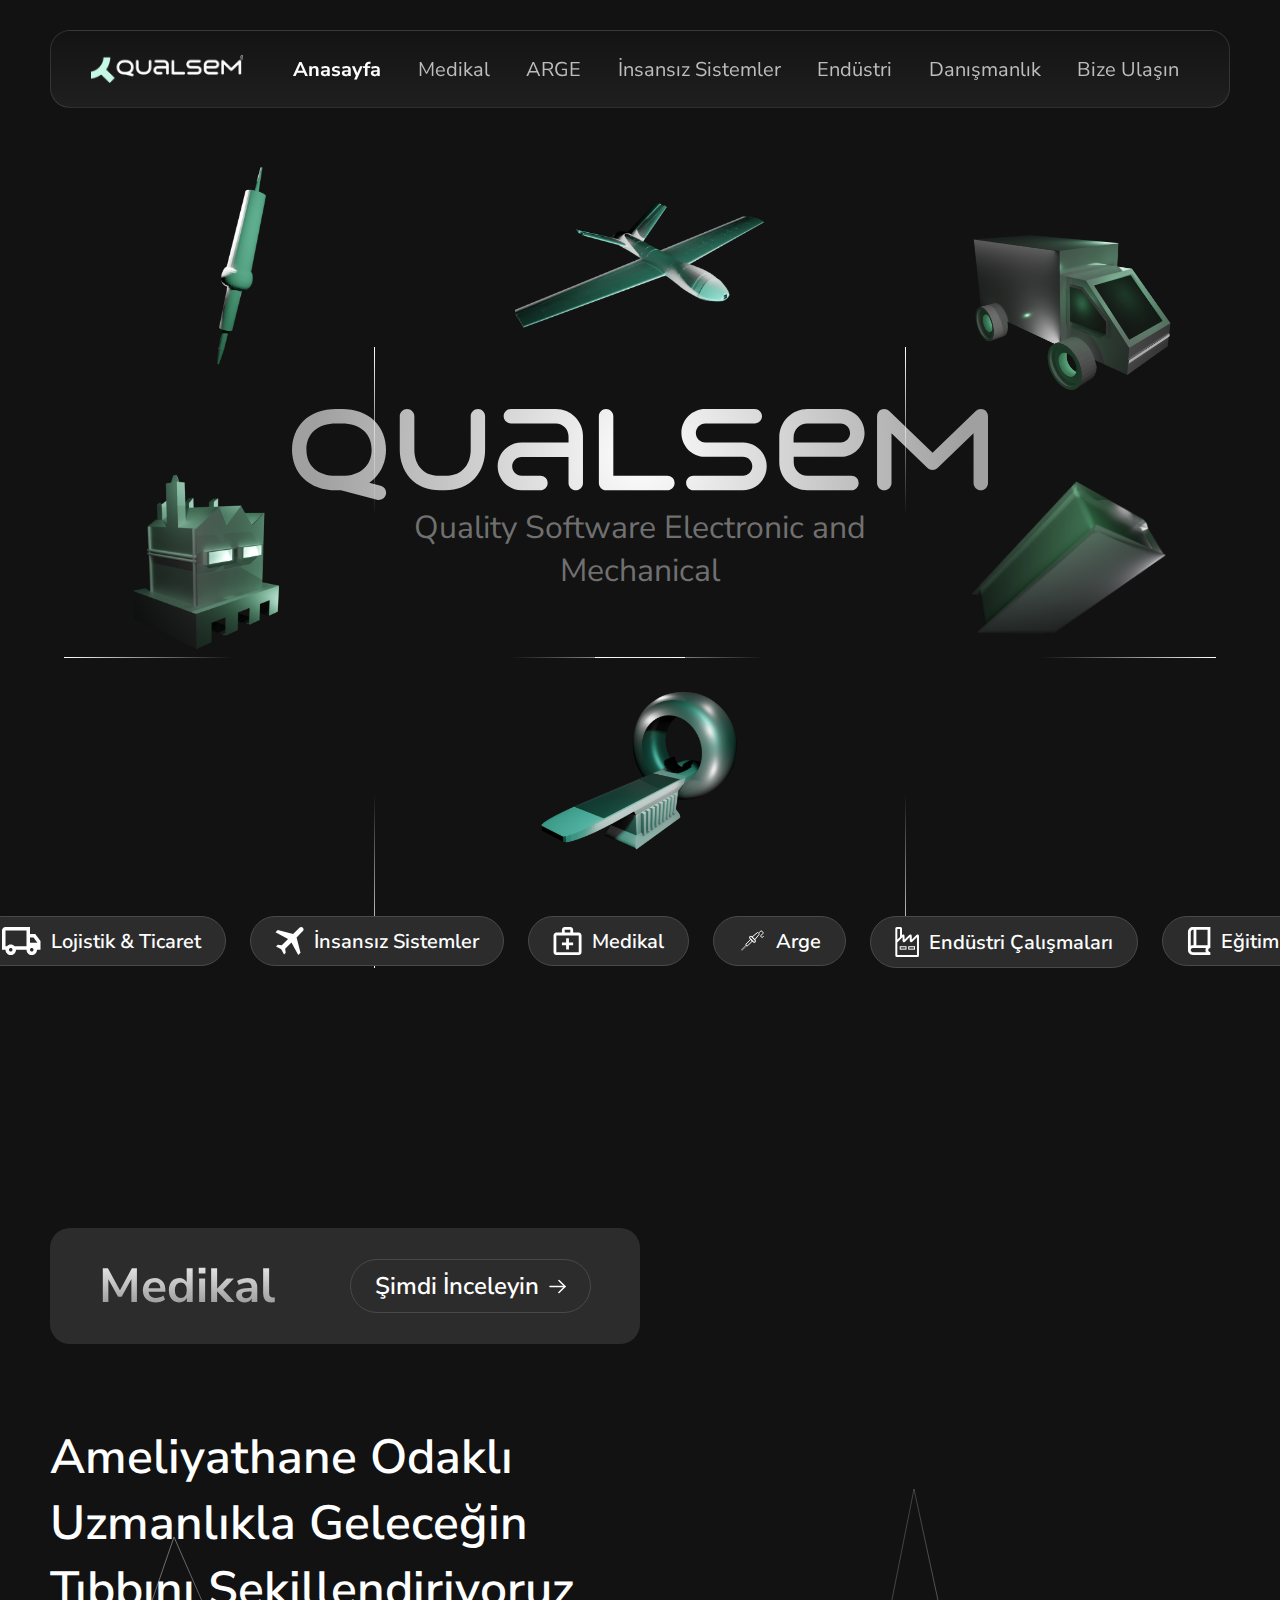
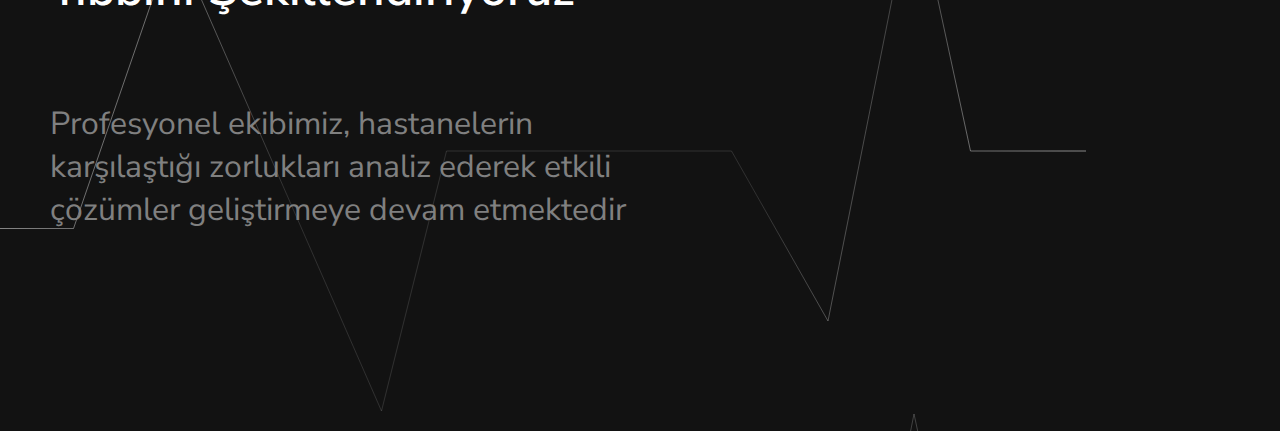
==== index.html @ 838540db "#" ====
<!DOCTYPE html>
<html lang="en">

<head>
    <meta charset="UTF-8">
    <meta http-equiv="X-UA-Compatible" content="IE=edge">
    <meta name="viewport" content="width=device-width, initial-scale=1.0">
    <title>Qualsem</title>
    <link rel="stylesheet" href="./assets/scss/main.css">
</head>

<body>
    <svg xmlns="http://www.w3.org/2000/svg" style="display: none;">
        <svg id="arrow_right" viewBox="0 0 17 15" fill="none">
            <path d="M16 7.5L1 7.5" stroke="white" stroke-width="1.5" stroke-linecap="round" stroke-linejoin="round" />
            <path d="M9.9502 1.47566L16.0002 7.49966L9.9502 13.5247" stroke="white" stroke-width="1.5"
                stroke-linecap="round" stroke-linejoin="round" />
        </svg>

        <!-- 
            usage
            <svg width="12" height="19">
                <use xlink:href="#star"></use>
            </svg>
         -->
    </svg>
    <header class="site_header">
        <div class="container">
            <div class="wrapper">
                <a href="" class="site_logo">
                    <img src="./assets/images/logo.png" alt="">
                </a>
                <ul class="navbar">
                    <li class="nav_item active">
                        <a href="" class="nav_link">Anasayfa</a>
                    </li>
                    <li class="nav_item">
                        <a href="" class="nav_link">Medikal</a>
                    </li>
                    <li class="nav_item">
                        <a href="" class="nav_link">ARGE</a>
                    </li>
                    <li class="nav_item">
                        <a href="" class="nav_link">İnsansız Sistemler</a>
                    </li>
                    <li class="nav_item">
                        <a href="" class="nav_link">Endüstri</a>
                    </li>
                    <li class="nav_item">
                        <a href="" class="nav_link">Danışmanlık</a>
                    </li>
                    <li class="nav_item">
                        <a href="" class="nav_link">Bize Ulaşın</a>
                    </li>
                </ul>
                <div class="toggle">
                    <span class="bars">
                        <span class="bar"></span><span class="bar"></span><span class="bar"></span>
                    </span>
                </div>
            </div>
        </div>
    </header>
    <div class="mobile_menu">
        <div class="inner">
            <ul class="navbar">
                <li class="nav_item active">
                    <a href="" class="nav_link">Anasayfa</a>
                </li>
                <li class="nav_item">
                    <a href="" class="nav_link">Medikal</a>
                </li>
                <li class="nav_item">
                    <a href="" class="nav_link">ARGE</a>
                </li>
                <li class="nav_item">
                    <a href="" class="nav_link">İnsansız Sistemler</a>
                </li>
                <li class="nav_item">
                    <a href="" class="nav_link">Endüstri</a>
                </li>
                <li class="nav_item">
                    <a href="" class="nav_link">Danışmanlık</a>
                </li>
                <li class="nav_item">
                    <a href="" class="nav_link">Bize Ulaşın</a>
                </li>
            </ul>
        </div>
    </div>
    <main>
        <section class="hero">
            <div class="container">
                <div class="wrapper">
                    <div class="content">
                        <div class="logo">
                            <img src="./assets/images/logo-text.svg" alt="">
                        </div>
                        <h3>Quality Software Electronic and Mechanical</h3>
                        <div class="icons">
                            <div class="icon icon1">
                                <img src="./assets/images/hero-icon1.png" alt="">
                            </div>
                            <div class="icon icon2">
                                <img src="./assets/images/hero-icon2.png" alt="">
                            </div>
                            <div class="icon icon3">
                                <img src="./assets/images/hero-icon3.png" alt="">
                            </div>
                            <div class="icon icon4">
                                <img src="./assets/images/hero-icon4.png" alt="">
                            </div>
                            <div class="icon icon5">
                                <img src="./assets/images/hero-icon5.png" alt="">
                            </div>
                            <div class="icon icon6">
                                <img src="./assets/images/hero-icon6.png" alt="">
                            </div>
                        </div>
                    </div>
                </div>
                <ul class="category_items">
                    <li>
                        <a href="" class="btn secondary_btn">
                            <svg width="39" height="28" viewBox="0 0 39 28" fill="none"
                                xmlns="http://www.w3.org/2000/svg">
                                <path
                                    d="M8.75 28C7.29167 28 6.05208 27.4896 5.03125 26.4688C4.01042 25.4479 3.5 24.2083 3.5 22.75H0V3.5C0 2.5375 0.342708 1.71354 1.02813 1.02813C1.71354 0.342708 2.5375 0 3.5 0H28V7H33.25L38.5 14V22.75H35C35 24.2083 34.4896 25.4479 33.4688 26.4688C32.4479 27.4896 31.2083 28 29.75 28C28.2917 28 27.0521 27.4896 26.0312 26.4688C25.0104 25.4479 24.5 24.2083 24.5 22.75H14C14 24.2083 13.4896 25.4479 12.4688 26.4688C11.4479 27.4896 10.2083 28 8.75 28ZM8.75 24.5C9.24583 24.5 9.66146 24.3323 9.99687 23.9969C10.3323 23.6615 10.5 23.2458 10.5 22.75C10.5 22.2542 10.3323 21.8385 9.99687 21.5031C9.66146 21.1677 9.24583 21 8.75 21C8.25417 21 7.83854 21.1677 7.50312 21.5031C7.16771 21.8385 7 22.2542 7 22.75C7 23.2458 7.16771 23.6615 7.50312 23.9969C7.83854 24.3323 8.25417 24.5 8.75 24.5ZM3.5 19.25H4.9C5.39583 18.725 5.96458 18.3021 6.60625 17.9813C7.24792 17.6604 7.9625 17.5 8.75 17.5C9.5375 17.5 10.2521 17.6604 10.8938 17.9813C11.5354 18.3021 12.1042 18.725 12.6 19.25H24.5V3.5H3.5V19.25ZM29.75 24.5C30.2458 24.5 30.6615 24.3323 30.9969 23.9969C31.3323 23.6615 31.5 23.2458 31.5 22.75C31.5 22.2542 31.3323 21.8385 30.9969 21.5031C30.6615 21.1677 30.2458 21 29.75 21C29.2542 21 28.8385 21.1677 28.5031 21.5031C28.1677 21.8385 28 22.2542 28 22.75C28 23.2458 28.1677 23.6615 28.5031 23.9969C28.8385 24.3323 29.2542 24.5 29.75 24.5ZM28 15.75H35.4375L31.5 10.5H28V15.75Z"
                                    fill="white" />
                            </svg>
                            Lojistik & Ticaret
                        </a>
                    </li>
                    <li>
                        <a href="" class="btn secondary_btn">
                            <svg width="29" height="28" viewBox="0 0 29 28" fill="none"
                                xmlns="http://www.w3.org/2000/svg">
                                <path
                                    d="M6.21264 22.2874L1.06322 19.4713L2.75287 17.7816L6.77586 18.3448L13.0517 12.069L0.5 5.22989L2.75287 2.97701L18.1207 6.91954L24.4368 0.683908C24.8927 0.227969 25.4626 0 26.1466 0C26.8305 0 27.4004 0.227969 27.8563 0.683908C28.3123 1.13985 28.5402 1.70977 28.5402 2.39368C28.5402 3.07759 28.3123 3.64751 27.8563 4.10345L21.5805 10.3793L25.523 25.7471L23.2701 28L16.431 15.4483L10.1552 21.7241L10.7184 25.7471L9.02874 27.4368L6.21264 22.2874Z"
                                    fill="white" />
                            </svg>
                            İnsansız Sistemler
                        </a>
                    </li>
                    <li>
                        <a href="" class="btn secondary_btn">
                            <svg width="29" height="28" viewBox="0 0 29 28" fill="none"
                                xmlns="http://www.w3.org/2000/svg">
                                <path
                                    d="M3.34022 28C2.57022 28 1.91106 27.7258 1.36272 27.1775C0.814389 26.6292 0.540222 25.97 0.540222 25.2V8.4C0.540222 7.63 0.814389 6.97083 1.36272 6.4225C1.91106 5.87417 2.57022 5.6 3.34022 5.6H8.94022V2.8C8.94022 2.03 9.21439 1.37083 9.76272 0.8225C10.3111 0.274167 10.9702 0 11.7402 0H17.3402C18.1102 0 18.7694 0.274167 19.3177 0.8225C19.8661 1.37083 20.1402 2.03 20.1402 2.8V5.6H25.7402C26.5102 5.6 27.1694 5.87417 27.7177 6.4225C28.2661 6.97083 28.5402 7.63 28.5402 8.4V25.2C28.5402 25.97 28.2661 26.6292 27.7177 27.1775C27.1694 27.7258 26.5102 28 25.7402 28H3.34022ZM3.34022 25.2H25.7402V8.4H3.34022V25.2ZM11.7402 5.6H17.3402V2.8H11.7402V5.6ZM13.1402 18.2V22.4H15.9402V18.2H20.1402V15.4H15.9402V11.2H13.1402V15.4H8.94022V18.2H13.1402Z"
                                    fill="white" />
                            </svg>
                            Medikal
                        </a>
                    </li>
                    <li>
                        <a href="" class="btn secondary_btn">
                            <svg width="28" height="28" viewBox="0 0 28 28" fill="none"
                                xmlns="http://www.w3.org/2000/svg">
                                <rect x="12.7691" y="8.88362" width="7.23523" height="2.29409" rx="1.14705"
                                    transform="rotate(45 12.7691 8.88362)" stroke="white" />
                                <path
                                    d="M8.00635 17.8472C7.81108 17.6519 7.81108 17.3354 8.00635 17.1401L12.7689 12.3776L14.391 13.9997L9.62852 18.7623C9.43325 18.9575 9.11667 18.9575 8.92141 18.7623L8.00635 17.8472Z"
                                    stroke="white" />
                                <path
                                    d="M20.0434 5.67614C19.8617 5.4945 19.572 5.48005 19.3732 5.64271L14.0957 9.96065L16.8083 12.6732L21.1262 7.39574C21.2889 7.19693 21.2745 6.90721 21.0928 6.72557L20.0434 5.67614Z"
                                    stroke="white" />
                                <path
                                    d="M3.62859 23.1402C3.50698 23.0186 3.50335 22.8225 3.62037 22.6965L8.11703 17.854L8.91478 18.6517L4.07223 23.1484C3.9462 23.2654 3.75019 23.2618 3.62859 23.1402Z"
                                    stroke="white" stroke-width="0.5" />
                                <path
                                    d="M20.9216 5.84734L22.5438 4.22517C22.9343 3.83465 23.5675 3.83465 23.958 4.22517L24.8731 5.14024C25.2636 5.53076 25.2636 6.16393 24.8731 6.55445L23.0845 8.34299C22.694 8.73351 22.694 9.36668 23.0845 9.7572L23.4173 10.0899C23.8078 10.4805 24.441 10.4805 24.8315 10.0899L25.5802 9.34126"
                                    stroke="white" />
                            </svg>
                            Arge
                        </a>
                    </li>
                    <li>
                        <a href="" class="btn secondary_btn">
                            <svg width="24" height="30" viewBox="0 0 24 30" fill="none"
                                xmlns="http://www.w3.org/2000/svg">
                                <path
                                    d="M1.32727 15V28.5C1.32727 28.7761 1.55113 29 1.82727 29H22.4636C22.7398 29 22.9636 28.7761 22.9636 28.5V8.99499C22.9636 8.54954 22.4251 8.32645 22.1101 8.64143L16.6051 14.1464C16.2901 14.4614 15.7515 14.2383 15.7515 13.7929V8.99498C15.7515 8.54953 15.2129 8.32645 14.898 8.64143L9.39294 14.1464C9.07796 14.4614 8.53939 14.2383 8.53939 13.7929V8.99498C8.53939 8.54953 8.00082 8.32645 7.68584 8.64143L5.99394 10.3333M1.32727 15V1.5C1.32727 1.22386 1.55113 1 1.82727 1H5.49394C5.77008 1 5.99394 1.22386 5.99394 1.5V10.3333M1.32727 15L5.99394 10.3333"
                                    stroke="white" stroke-width="2" />
                                <rect x="5.22122" y="19.7424" width="5.78788" height="2.39394" stroke="white" />
                                <rect x="13.7061" y="19.7424" width="5.78788" height="2.39394" stroke="white" />
                            </svg>
                            Endüstri Çalışmaları
                        </a>
                    </li>
                    <li>
                        <a href="" class="btn secondary_btn">
                            <svg width="24" height="28" viewBox="0 0 24 28" fill="none"
                                xmlns="http://www.w3.org/2000/svg">
                                <path
                                    d="M5.86362 28C4.51029 28 3.35529 27.5217 2.39862 26.565C1.44196 25.6083 0.963623 24.4533 0.963623 23.1V4.9C0.963623 3.54667 1.44196 2.39167 2.39862 1.435C3.35529 0.478333 4.51029 0 5.86362 0H23.3636V21C22.7803 21 22.2845 21.2042 21.8761 21.6125C21.4678 22.0208 21.2636 22.5167 21.2636 23.1C21.2636 23.6833 21.4678 24.1792 21.8761 24.5875C22.2845 24.9958 22.7803 25.2 23.3636 25.2V28H5.86362ZM3.76362 18.655C4.09029 18.4917 4.42862 18.375 4.77862 18.305C5.12862 18.235 5.49029 18.2 5.86362 18.2H6.56362V2.8H5.86362C5.28029 2.8 4.78446 3.00417 4.37612 3.4125C3.96779 3.82083 3.76362 4.31667 3.76362 4.9V18.655ZM9.36362 18.2H20.5636V2.8H9.36362V18.2ZM5.86362 25.2H18.9186C18.7786 24.8733 18.6678 24.5408 18.5861 24.2025C18.5045 23.8642 18.4636 23.4967 18.4636 23.1C18.4636 22.7267 18.4986 22.365 18.5686 22.015C18.6386 21.665 18.7553 21.3267 18.9186 21H5.86362C5.25696 21 4.75529 21.2042 4.35862 21.6125C3.96196 22.0208 3.76362 22.5167 3.76362 23.1C3.76362 23.7067 3.96196 24.2083 4.35862 24.605C4.75529 25.0017 5.25696 25.2 5.86362 25.2Z"
                                    fill="white" />
                            </svg>
                            Eğitim
                        </a>
                    </li>
                </ul>
            </div>
        </section>
        <section class="medical">
            <div class="container">
                <div class="wrapper">
                    <div class="col">
                        <div class="content">
                            <div class="text">
                                <h3>Medikal</h3>
                                <a href="" class="btn primary_btn">
                                    Şimdi İnceleyin
                                    <svg width="17" height="15">
                                        <use xlink:href="#arrow_right"></use>
                                    </svg>
                                </a>
                            </div>
                            <h1>Ameliyathane Odaklı Uzmanlıkla Geleceğin Tıbbını Şekillendiriyoruz</h1>
                            <p>Profesyonel ekibimiz, hastanelerin karşılaştığı zorlukları analiz ederek etkili çözümler
                                geliştirmeye devam etmektedir</p>
                        </div>
                    </div>
                </div>
            </div>
        </section>
    </main>

    <script src="./assets/js/swiper-bundle.min.js"></script>
    <script src="./assets/js/jquery.min.js"></script>
    <script src="./assets/js/app.js"></script>
</body>

</html>
---- assets/scss/main.css ----
@import url("https://fonts.googleapis.com/css2?family=Nunito+Sans:ital,opsz,wght@0,6..12,400;0,6..12,500;0,6..12,600;0,6..12,700;1,6..12,300;1,6..12,400;1,6..12,500;1,6..12,600;1,6..12,700;1,6..12,800&display=swap");
*,
::after,
::before {
  box-sizing: border-box;
  text-decoration: none;
  margin: 0;
}

body {
  background-color: var(--body-color);
  color: white;
  font-family: "Nunito sans", sans-serif;
}

body.overflow_hidden {
  overflow: hidden;
}

input,
select,
textarea,
button {
  font: inherit;
}

input:focus,
textarea:focus,
select:focus {
  outline: none;
}

ul {
  padding: 0;
  margin: 0;
}

li {
  list-style: none;
}

u {
  text-decoration: underline;
}

a,
button {
  cursor: pointer;
  transition: 0.3s ease;
  background-color: transparent;
  border: unset;
}

img {
  max-width: 100%;
  display: block;
}

.wrapper {
  display: flex;
  flex-wrap: wrap;
}

.container {
  width: 100%;
  margin: 0 auto;
}

@media (max-width: 576px) {
  .container {
    max-width: 100%;
    padding: 0 16px;
  }
}
@media (min-width: 576px) {
  .container {
    max-width: 565px;
  }
}
@media (min-width: 769px) {
  .container {
    max-width: 730px;
  }
}
@media (min-width: 992px) {
  .container {
    max-width: 970px;
  }
}
@media (min-width: 1200px) {
  .container {
    max-width: 1180px;
  }
}
@media (min-width: 1400px) {
  .container {
    max-width: 1300px;
  }
}
:root {
  --body-color: #121212;
  --grey: #494949;
  --grey-100: #171717e6;
  --grey-200: #707070;
  --grey-linear: linear-gradient(180deg, rgba(44, 44, 44, 0.00) 0%, rgba(44, 44, 44, 0.50) 100%);
}

.btn {
  display: inline-flex;
  align-items: center;
  justify-content: center;
  padding: 10px 24px;
  font-size: 24px;
  font-weight: 600;
  border-radius: 99px;
  gap: 10px;
  background-color: #2c2c2c;
  color: white;
  border: 1px solid var(--grey);
}
.btn.primary_btn {
  background-color: transparent;
}
.btn.primary_btn:hover {
  background-color: #2C2C2C;
  gap: 24px;
  box-shadow: 0px 8px 55px 0px rgba(0, 0, 0, 0.25);
}
.btn.secondary_btn:hover {
  border-color: #9D9D9D;
  box-shadow: 0px 10px 40px 0px rgba(255, 255, 255, 0.1);
}

@font-face {
  font-family: swiper-icons;
  src: url("data:application/font-woff;charset=utf-8;base64, [base64]//wADZ2x5ZgAAAywAAADMAAAD2MHtryVoZWFkAAABbAAAADAAAAA2E2+eoWhoZWEAAAGcAAAAHwAAACQC9gDzaG10eAAAAigAAAAZAAAArgJkABFsb2NhAAAC0AAAAFoAAABaFQAUGG1heHAAAAG8AAAAHwAAACAAcABAbmFtZQAAA/gAAAE5AAACXvFdBwlwb3N0AAAFNAAAAGIAAACE5s74hXjaY2BkYGAAYpf5Hu/j+W2+MnAzMYDAzaX6QjD6/4//Bxj5GA8AuRwMYGkAPywL13jaY2BkYGA88P8Agx4j+/8fQDYfA1AEBWgDAIB2BOoAeNpjYGRgYNBh4GdgYgABEMnIABJzYNADCQAACWgAsQB42mNgYfzCOIGBlYGB0YcxjYGBwR1Kf2WQZGhhYGBiYGVmgAFGBiQQkOaawtDAoMBQxXjg/wEGPcYDDA4wNUA2CCgwsAAAO4EL6gAAeNpj2M0gyAACqxgGNWBkZ2D4/wMA+xkDdgAAAHjaY2BgYGaAYBkGRgYQiAHyGMF8FgYHIM3DwMHABGQrMOgyWDLEM1T9/w8UBfEMgLzE////P/5//f/V/xv+r4eaAAeMbAxwIUYmIMHEgKYAYjUcsDAwsLKxc3BycfPw8jEQA/[base64]/uznmfPFBNODM2K7MTQ45YEAZqGP81AmGGcF3iPqOop0r1SPTaTbVkfUe4HXj97wYE+yNwWYxwWu4v1ugWHgo3S1XdZEVqWM7ET0cfnLGxWfkgR42o2PvWrDMBSFj/IHLaF0zKjRgdiVMwScNRAoWUoH78Y2icB/yIY09An6AH2Bdu/UB+yxopYshQiEvnvu0dURgDt8QeC8PDw7Fpji3fEA4z/PEJ6YOB5hKh4dj3EvXhxPqH/SKUY3rJ7srZ4FZnh1PMAtPhwP6fl2PMJMPDgeQ4rY8YT6Gzao0eAEA409DuggmTnFnOcSCiEiLMgxCiTI6Cq5DZUd3Qmp10vO0LaLTd2cjN4fOumlc7lUYbSQcZFkutRG7g6JKZKy0RmdLY680CDnEJ+UMkpFFe1RN7nxdVpXrC4aTtnaurOnYercZg2YVmLN/d/gczfEimrE/fs/bOuq29Zmn8tloORaXgZgGa78yO9/cnXm2BpaGvq25Dv9S4E9+5SIc9PqupJKhYFSSl47+Qcr1mYNAAAAeNptw0cKwkAAAMDZJA8Q7OUJvkLsPfZ6zFVERPy8qHh2YER+3i/BP83vIBLLySsoKimrqKqpa2hp6+jq6RsYGhmbmJqZSy0sraxtbO3sHRydnEMU4uR6yx7JJXveP7WrDycAAAAAAAH//wACeNpjYGRgYOABYhkgZgJCZgZNBkYGLQZtIJsFLMYAAAw3ALgAeNolizEKgDAQBCchRbC2sFER0YD6qVQiBCv/H9ezGI6Z5XBAw8CBK/m5iQQVauVbXLnOrMZv2oLdKFa8Pjuru2hJzGabmOSLzNMzvutpB3N42mNgZGBg4GKQYzBhYMxJLMlj4GBgAYow/P/PAJJhLM6sSoWKfWCAAwDAjgbRAAB42mNgYGBkAIIbCZo5IPrmUn0hGA0AO8EFTQAA");
  font-weight: 400;
  font-style: normal;
}
:root {
  --swiper-theme-color:#007aff;
}

.swiper, swiper-container {
  margin-left: auto;
  margin-right: auto;
  position: relative;
  overflow: hidden;
  list-style: none;
  padding: 0;
  z-index: 1;
  display: block;
}

.swiper-vertical > .swiper-wrapper {
  flex-direction: column;
}

.swiper-wrapper {
  position: relative;
  width: 100%;
  height: 100%;
  z-index: 1;
  display: flex;
  transition-property: transform;
  transition-timing-function: var(--swiper-wrapper-transition-timing-function, initial);
  box-sizing: content-box;
}

.swiper-android .swiper-slide, .swiper-wrapper {
  transform: translate3d(0px, 0, 0);
}

.swiper-horizontal {
  touch-action: pan-y;
}

.swiper-vertical {
  touch-action: pan-x;
}

.swiper-slide, swiper-slide {
  flex-shrink: 0;
  width: 100%;
  height: 100%;
  position: relative;
  transition-property: transform;
  display: block;
}

.swiper-slide-invisible-blank {
  visibility: hidden;
}

.swiper-autoheight, .swiper-autoheight .swiper-slide {
  height: auto;
}

.swiper-autoheight .swiper-wrapper {
  align-items: flex-start;
  transition-property: transform, height;
}

.swiper-backface-hidden .swiper-slide {
  transform: translateZ(0);
  backface-visibility: hidden;
}

.swiper-3d.swiper-css-mode .swiper-wrapper {
  perspective: 1200px;
}

.swiper-3d .swiper-wrapper {
  transform-style: preserve-3d;
}

.swiper-3d {
  perspective: 1200px;
}

.swiper-3d .swiper-cube-shadow, .swiper-3d .swiper-slide, .swiper-3d .swiper-slide-shadow, .swiper-3d .swiper-slide-shadow-bottom, .swiper-3d .swiper-slide-shadow-left, .swiper-3d .swiper-slide-shadow-right, .swiper-3d .swiper-slide-shadow-top {
  transform-style: preserve-3d;
}

.swiper-3d .swiper-slide-shadow, .swiper-3d .swiper-slide-shadow-bottom, .swiper-3d .swiper-slide-shadow-left, .swiper-3d .swiper-slide-shadow-right, .swiper-3d .swiper-slide-shadow-top {
  position: absolute;
  left: 0;
  top: 0;
  width: 100%;
  height: 100%;
  pointer-events: none;
  z-index: 10;
}

.swiper-3d .swiper-slide-shadow {
  background: rgba(0, 0, 0, 0.15);
}

.swiper-3d .swiper-slide-shadow-left {
  background-image: linear-gradient(to left, rgba(0, 0, 0, 0.5), rgba(0, 0, 0, 0));
}

.swiper-3d .swiper-slide-shadow-right {
  background-image: linear-gradient(to right, rgba(0, 0, 0, 0.5), rgba(0, 0, 0, 0));
}

.swiper-3d .swiper-slide-shadow-top {
  background-image: linear-gradient(to top, rgba(0, 0, 0, 0.5), rgba(0, 0, 0, 0));
}

.swiper-3d .swiper-slide-shadow-bottom {
  background-image: linear-gradient(to bottom, rgba(0, 0, 0, 0.5), rgba(0, 0, 0, 0));
}

.swiper-css-mode > .swiper-wrapper {
  overflow: auto;
  scrollbar-width: none;
  -ms-overflow-style: none;
}

.swiper-css-mode > .swiper-wrapper::-webkit-scrollbar {
  display: none;
}

.swiper-css-mode > .swiper-wrapper > .swiper-slide {
  scroll-snap-align: start start;
}

.swiper-horizontal.swiper-css-mode > .swiper-wrapper {
  scroll-snap-type: x mandatory;
}

.swiper-vertical.swiper-css-mode > .swiper-wrapper {
  scroll-snap-type: y mandatory;
}

.swiper-centered > .swiper-wrapper::before {
  content: "";
  flex-shrink: 0;
  order: 9999;
}

.swiper-centered > .swiper-wrapper > .swiper-slide {
  scroll-snap-align: center center;
  scroll-snap-stop: always;
}

.swiper-centered.swiper-horizontal > .swiper-wrapper > .swiper-slide:first-child {
  margin-inline-start: var(--swiper-centered-offset-before);
}

.swiper-centered.swiper-horizontal > .swiper-wrapper::before {
  height: 100%;
  min-height: 1px;
  width: var(--swiper-centered-offset-after);
}

.swiper-centered.swiper-vertical > .swiper-wrapper > .swiper-slide:first-child {
  margin-block-start: var(--swiper-centered-offset-before);
}

.swiper-centered.swiper-vertical > .swiper-wrapper::before {
  width: 100%;
  min-width: 1px;
  height: var(--swiper-centered-offset-after);
}

.swiper-lazy-preloader {
  width: 42px;
  height: 42px;
  position: absolute;
  left: 50%;
  top: 50%;
  margin-left: -21px;
  margin-top: -21px;
  z-index: 10;
  transform-origin: 50%;
  box-sizing: border-box;
  border: 4px solid var(--swiper-preloader-color, var(--swiper-theme-color));
  border-radius: 50%;
  border-top-color: transparent;
}

.swiper-watch-progress .swiper-slide-visible .swiper-lazy-preloader, .swiper:not(.swiper-watch-progress) .swiper-lazy-preloader, swiper-container:not(.swiper-watch-progress) .swiper-lazy-preloader {
  animation: swiper-preloader-spin 1s infinite linear;
}

.swiper-lazy-preloader-white {
  --swiper-preloader-color:#fff;
}

.swiper-lazy-preloader-black {
  --swiper-preloader-color:#000;
}

@keyframes swiper-preloader-spin {
  0% {
    transform: rotate(0deg);
  }
  100% {
    transform: rotate(360deg);
  }
}
.swiper-virtual .swiper-slide {
  -webkit-backface-visibility: hidden;
  transform: translateZ(0);
}

.swiper-virtual.swiper-css-mode .swiper-wrapper::after {
  content: "";
  position: absolute;
  left: 0;
  top: 0;
  pointer-events: none;
}

.swiper-virtual.swiper-css-mode.swiper-horizontal .swiper-wrapper::after {
  height: 1px;
  width: var(--swiper-virtual-size);
}

.swiper-virtual.swiper-css-mode.swiper-vertical .swiper-wrapper::after {
  width: 1px;
  height: var(--swiper-virtual-size);
}

:root {
  --swiper-navigation-size:44px;
}

.swiper-button-next, .swiper-button-prev {
  position: absolute;
  top: var(--swiper-navigation-top-offset, 50%);
  width: calc(var(--swiper-navigation-size) / 44 * 27);
  height: var(--swiper-navigation-size);
  margin-top: calc(0px - var(--swiper-navigation-size) / 2);
  z-index: 10;
  cursor: pointer;
  display: flex;
  align-items: center;
  justify-content: center;
  color: var(--swiper-navigation-color, var(--swiper-theme-color));
}

.swiper-button-next.swiper-button-disabled, .swiper-button-prev.swiper-button-disabled {
  opacity: 0.35;
  cursor: auto;
  pointer-events: none;
}

.swiper-button-next.swiper-button-hidden, .swiper-button-prev.swiper-button-hidden {
  opacity: 0;
  cursor: auto;
  pointer-events: none;
}

.swiper-navigation-disabled .swiper-button-next, .swiper-navigation-disabled .swiper-button-prev {
  display: none !important;
}

.swiper-button-next:after, .swiper-button-prev:after {
  font-family: swiper-icons;
  font-size: var(--swiper-navigation-size);
  text-transform: none !important;
  letter-spacing: 0;
  font-variant: initial;
  line-height: 1;
}

.swiper-button-prev, .swiper-rtl .swiper-button-next {
  left: var(--swiper-navigation-sides-offset, 10px);
  right: auto;
}

.swiper-button-prev:after, .swiper-rtl .swiper-button-next:after {
  content: "prev";
}

.swiper-button-next, .swiper-rtl .swiper-button-prev {
  right: var(--swiper-navigation-sides-offset, 10px);
  left: auto;
}

.swiper-button-next:after, .swiper-rtl .swiper-button-prev:after {
  content: "next";
}

.swiper-button-lock {
  display: none;
}

.swiper-pagination {
  position: absolute;
  text-align: center;
  transition: 0.3s opacity;
  transform: translate3d(0, 0, 0);
  z-index: 10;
}

.swiper-pagination.swiper-pagination-hidden {
  opacity: 0;
}

.swiper-pagination-disabled > .swiper-pagination, .swiper-pagination.swiper-pagination-disabled {
  display: none !important;
}

.swiper-horizontal > .swiper-pagination-bullets, .swiper-pagination-bullets.swiper-pagination-horizontal, .swiper-pagination-custom, .swiper-pagination-fraction {
  bottom: var(--swiper-pagination-bottom, 8px);
  top: var(--swiper-pagination-top, auto);
  left: 0;
  width: 100%;
}

.swiper-pagination-bullets-dynamic {
  overflow: hidden;
  font-size: 0;
}

.swiper-pagination-bullets-dynamic .swiper-pagination-bullet {
  transform: scale(0.33);
  position: relative;
}

.swiper-pagination-bullets-dynamic .swiper-pagination-bullet-active {
  transform: scale(1);
}

.swiper-pagination-bullets-dynamic .swiper-pagination-bullet-active-main {
  transform: scale(1);
}

.swiper-pagination-bullets-dynamic .swiper-pagination-bullet-active-prev {
  transform: scale(0.66);
}

.swiper-pagination-bullets-dynamic .swiper-pagination-bullet-active-prev-prev {
  transform: scale(0.33);
}

.swiper-pagination-bullets-dynamic .swiper-pagination-bullet-active-next {
  transform: scale(0.66);
}

.swiper-pagination-bullets-dynamic .swiper-pagination-bullet-active-next-next {
  transform: scale(0.33);
}

.swiper-pagination-bullet {
  width: var(--swiper-pagination-bullet-width, var(--swiper-pagination-bullet-size, 8px));
  height: var(--swiper-pagination-bullet-height, var(--swiper-pagination-bullet-size, 8px));
  display: inline-block;
  border-radius: var(--swiper-pagination-bullet-border-radius, 50%);
  background: var(--swiper-pagination-bullet-inactive-color, #000);
  opacity: var(--swiper-pagination-bullet-inactive-opacity, 0.2);
}

button.swiper-pagination-bullet {
  border: none;
  margin: 0;
  padding: 0;
  box-shadow: none;
  -webkit-appearance: none;
  -moz-appearance: none;
       appearance: none;
}

.swiper-pagination-clickable .swiper-pagination-bullet {
  cursor: pointer;
}

.swiper-pagination-bullet:only-child {
  display: none !important;
}

.swiper-pagination-bullet-active {
  opacity: var(--swiper-pagination-bullet-opacity, 1);
  background: var(--swiper-pagination-color, var(--swiper-theme-color));
}

.swiper-pagination-vertical.swiper-pagination-bullets, .swiper-vertical > .swiper-pagination-bullets {
  right: var(--swiper-pagination-right, 8px);
  left: var(--swiper-pagination-left, auto);
  top: 50%;
  transform: translate3d(0px, -50%, 0);
}

.swiper-pagination-vertical.swiper-pagination-bullets .swiper-pagination-bullet, .swiper-vertical > .swiper-pagination-bullets .swiper-pagination-bullet {
  margin: var(--swiper-pagination-bullet-vertical-gap, 6px) 0;
  display: block;
}

.swiper-pagination-vertical.swiper-pagination-bullets.swiper-pagination-bullets-dynamic, .swiper-vertical > .swiper-pagination-bullets.swiper-pagination-bullets-dynamic {
  top: 50%;
  transform: translateY(-50%);
  width: 8px;
}

.swiper-pagination-vertical.swiper-pagination-bullets.swiper-pagination-bullets-dynamic .swiper-pagination-bullet, .swiper-vertical > .swiper-pagination-bullets.swiper-pagination-bullets-dynamic .swiper-pagination-bullet {
  display: inline-block;
  transition: 0.2s transform, 0.2s top;
}

.swiper-horizontal > .swiper-pagination-bullets .swiper-pagination-bullet, .swiper-pagination-horizontal.swiper-pagination-bullets .swiper-pagination-bullet {
  margin: 0 var(--swiper-pagination-bullet-horizontal-gap, 4px);
}

.swiper-horizontal > .swiper-pagination-bullets.swiper-pagination-bullets-dynamic, .swiper-pagination-horizontal.swiper-pagination-bullets.swiper-pagination-bullets-dynamic {
  left: 50%;
  transform: translateX(-50%);
  white-space: nowrap;
}

.swiper-horizontal > .swiper-pagination-bullets.swiper-pagination-bullets-dynamic .swiper-pagination-bullet, .swiper-pagination-horizontal.swiper-pagination-bullets.swiper-pagination-bullets-dynamic .swiper-pagination-bullet {
  transition: 0.2s transform, 0.2s left;
}

.swiper-horizontal.swiper-rtl > .swiper-pagination-bullets-dynamic .swiper-pagination-bullet, :host(.swiper-horizontal.swiper-rtl) .swiper-pagination-bullets-dynamic .swiper-pagination-bullet {
  transition: 0.2s transform, 0.2s right;
}

.swiper-pagination-fraction {
  color: var(--swiper-pagination-fraction-color, inherit);
}

.swiper-pagination-progressbar {
  background: var(--swiper-pagination-progressbar-bg-color, rgba(0, 0, 0, 0.25));
  position: absolute;
}

.swiper-pagination-progressbar .swiper-pagination-progressbar-fill {
  background: var(--swiper-pagination-color, var(--swiper-theme-color));
  position: absolute;
  left: 0;
  top: 0;
  width: 100%;
  height: 100%;
  transform: scale(0);
  transform-origin: left top;
}

.swiper-rtl .swiper-pagination-progressbar .swiper-pagination-progressbar-fill {
  transform-origin: right top;
}

.swiper-horizontal > .swiper-pagination-progressbar, .swiper-pagination-progressbar.swiper-pagination-horizontal, .swiper-pagination-progressbar.swiper-pagination-vertical.swiper-pagination-progressbar-opposite, .swiper-vertical > .swiper-pagination-progressbar.swiper-pagination-progressbar-opposite {
  width: 100%;
  height: var(--swiper-pagination-progressbar-size, 4px);
  left: 0;
  top: 0;
}

.swiper-horizontal > .swiper-pagination-progressbar.swiper-pagination-progressbar-opposite, .swiper-pagination-progressbar.swiper-pagination-horizontal.swiper-pagination-progressbar-opposite, .swiper-pagination-progressbar.swiper-pagination-vertical, .swiper-vertical > .swiper-pagination-progressbar {
  width: var(--swiper-pagination-progressbar-size, 4px);
  height: 100%;
  left: 0;
  top: 0;
}

.swiper-pagination-lock {
  display: none;
}

.swiper-scrollbar {
  border-radius: var(--swiper-scrollbar-border-radius, 10px);
  position: relative;
  -ms-touch-action: none;
  background: var(--swiper-scrollbar-bg-color, rgba(0, 0, 0, 0.1));
}

.swiper-scrollbar-disabled > .swiper-scrollbar, .swiper-scrollbar.swiper-scrollbar-disabled {
  display: none !important;
}

.swiper-horizontal > .swiper-scrollbar, .swiper-scrollbar.swiper-scrollbar-horizontal {
  position: absolute;
  left: var(--swiper-scrollbar-sides-offset, 1%);
  bottom: var(--swiper-scrollbar-bottom, 4px);
  top: var(--swiper-scrollbar-top, auto);
  z-index: 50;
  height: var(--swiper-scrollbar-size, 4px);
  width: calc(100% - 2 * var(--swiper-scrollbar-sides-offset, 1%));
}

.swiper-scrollbar.swiper-scrollbar-vertical, .swiper-vertical > .swiper-scrollbar {
  position: absolute;
  left: var(--swiper-scrollbar-left, auto);
  right: var(--swiper-scrollbar-right, 4px);
  top: var(--swiper-scrollbar-sides-offset, 1%);
  z-index: 50;
  width: var(--swiper-scrollbar-size, 4px);
  height: calc(100% - 2 * var(--swiper-scrollbar-sides-offset, 1%));
}

.swiper-scrollbar-drag {
  height: 100%;
  width: 100%;
  position: relative;
  background: var(--swiper-scrollbar-drag-bg-color, rgba(0, 0, 0, 0.5));
  border-radius: var(--swiper-scrollbar-border-radius, 10px);
  left: 0;
  top: 0;
}

.swiper-scrollbar-cursor-drag {
  cursor: move;
}

.swiper-scrollbar-lock {
  display: none;
}

.swiper-zoom-container {
  width: 100%;
  height: 100%;
  display: flex;
  justify-content: center;
  align-items: center;
  text-align: center;
}

.swiper-zoom-container > canvas, .swiper-zoom-container > img, .swiper-zoom-container > svg {
  max-width: 100%;
  max-height: 100%;
  -o-object-fit: contain;
     object-fit: contain;
}

.swiper-slide-zoomed {
  cursor: move;
  touch-action: none;
}

.swiper .swiper-notification, swiper-container .swiper-notification {
  position: absolute;
  left: 0;
  top: 0;
  pointer-events: none;
  opacity: 0;
  z-index: -1000;
}

.swiper-free-mode > .swiper-wrapper {
  transition-timing-function: ease-out;
  margin: 0 auto;
}

.swiper-grid > .swiper-wrapper {
  flex-wrap: wrap;
}

.swiper-grid-column > .swiper-wrapper {
  flex-wrap: wrap;
  flex-direction: column;
}

.swiper-fade.swiper-free-mode .swiper-slide {
  transition-timing-function: ease-out;
}

.swiper-fade .swiper-slide {
  pointer-events: none;
  transition-property: opacity;
}

.swiper-fade .swiper-slide .swiper-slide {
  pointer-events: none;
}

.swiper-fade .swiper-slide-active, .swiper-fade .swiper-slide-active .swiper-slide-active {
  pointer-events: auto;
}

.swiper-cube {
  overflow: visible;
}

.swiper-cube .swiper-slide {
  pointer-events: none;
  backface-visibility: hidden;
  z-index: 1;
  visibility: hidden;
  transform-origin: 0 0;
  width: 100%;
  height: 100%;
}

.swiper-cube .swiper-slide .swiper-slide {
  pointer-events: none;
}

.swiper-cube.swiper-rtl .swiper-slide {
  transform-origin: 100% 0;
}

.swiper-cube .swiper-slide-active, .swiper-cube .swiper-slide-active .swiper-slide-active {
  pointer-events: auto;
}

.swiper-cube .swiper-slide-active, .swiper-cube .swiper-slide-next, .swiper-cube .swiper-slide-next + .swiper-slide, .swiper-cube .swiper-slide-prev {
  pointer-events: auto;
  visibility: visible;
}

.swiper-cube .swiper-slide-shadow-bottom, .swiper-cube .swiper-slide-shadow-left, .swiper-cube .swiper-slide-shadow-right, .swiper-cube .swiper-slide-shadow-top {
  z-index: 0;
  backface-visibility: hidden;
}

.swiper-cube .swiper-cube-shadow {
  position: absolute;
  left: 0;
  bottom: 0px;
  width: 100%;
  height: 100%;
  opacity: 0.6;
  z-index: 0;
}

.swiper-cube .swiper-cube-shadow:before {
  content: "";
  background: #000;
  position: absolute;
  left: 0;
  top: 0;
  bottom: 0;
  right: 0;
  filter: blur(50px);
}

.swiper-flip {
  overflow: visible;
}

.swiper-flip .swiper-slide {
  pointer-events: none;
  backface-visibility: hidden;
  z-index: 1;
}

.swiper-flip .swiper-slide .swiper-slide {
  pointer-events: none;
}

.swiper-flip .swiper-slide-active, .swiper-flip .swiper-slide-active .swiper-slide-active {
  pointer-events: auto;
}

.swiper-flip .swiper-slide-shadow-bottom, .swiper-flip .swiper-slide-shadow-left, .swiper-flip .swiper-slide-shadow-right, .swiper-flip .swiper-slide-shadow-top {
  z-index: 0;
  backface-visibility: hidden;
}

.swiper-creative .swiper-slide {
  backface-visibility: hidden;
  overflow: hidden;
  transition-property: transform, opacity, height;
}

.swiper-cards {
  overflow: visible;
}

.swiper-cards .swiper-slide {
  transform-origin: center bottom;
  backface-visibility: hidden;
  overflow: hidden;
}

.sec_title .flex {
  display: flex;
  align-items: center;
  justify-content: space-between;
  border-bottom: 1px solid currentColor;
}

@media (max-width: 768px) {
  .sec_title .flex {
    flex-wrap: wrap;
    gap: 12px;
  }
}
.site_header {
  position: sticky;
  top: 30px;
  left: 0;
  transition: 0.1s;
  z-index: 98;
}
.site_header.scroll_down {
  top: 16px;
}
.site_header .wrapper {
  align-items: center;
  width: 100%;
  max-width: 1180px;
  margin: 0 auto;
  background: linear-gradient(180deg, #131313 0%, #1F1F1F 100%);
  border: 1px solid rgba(255, 255, 255, 0.116);
  border-radius: 20px;
  padding: 24px 40px;
}
.site_header .site_logo {
  display: block;
  width: 152px;
}
.site_header .navbar {
  display: flex;
  align-items: center;
  justify-content: space-between;
  flex-grow: 1;
  margin-left: 40px;
}
.site_header .navbar .nav_link {
  font-size: 20px;
  font-weight: 400;
  padding: 10px;
  color: #bdbdbd;
}
.site_header .navbar .nav_link:hover {
  color: white;
}
.site_header .navbar .nav_item.active .nav_link {
  font-weight: 700;
  color: white;
}

.toggle {
  writing-mode: lr;
  display: flex;
  align-items: center;
  justify-content: center;
  cursor: pointer;
}
.toggle .bars {
  display: flex;
  flex-direction: column;
  align-items: center;
  justify-content: center;
  width: 100%;
  height: 100%;
}
.toggle .bar {
  display: inline-block;
  width: 100%;
  width: 30px;
  height: 2px;
  margin: 3px 0;
  transform: none;
  transition: 0.2s cubic-bezier(0.165, 0.84, 0.44, 1);
}
.toggle .bar::before {
  content: "";
  width: 100%;
  height: 2.2px;
  background-color: currentColor;
  border-radius: 5px;
  display: block;
  margin-left: auto;
}
.toggle.opened .bar:nth-child(2) {
  opacity: 0;
}
.toggle.opened .bar:nth-child(1) {
  transform: rotate(45deg);
  margin-bottom: -5px;
}
.toggle.opened .bar:nth-child(1)::before {
  width: 100%;
}
.toggle.opened .bar:nth-child(3) {
  transform: rotate(-45deg);
  margin-top: -5px;
}

.mobile_menu {
  position: fixed;
  top: 0;
  left: 0;
  width: 100%;
  height: 100vh;
  display: flex;
  align-items: center;
  justify-content: center;
  z-index: 90;
  background-color: #121212;
}
.mobile_menu .navbar {
  text-align: center;
}
.mobile_menu .navbar .nav_item:not(:last-child) {
  margin-bottom: 16px;
}
.mobile_menu .navbar .nav_link {
  font-size: 40px;
  font-weight: 600;
  color: #707070;
  padding: 5px 28px;
  border: 1px solid transparent;
  border-radius: 99px;
  display: inline-block;
}
.mobile_menu .navbar .nav_item.active .nav_link {
  background: radial-gradient(35.14% 106.49% at 50% 50%, #fff 0%, rgba(255, 255, 255, 0.6) 100%);
  background-clip: text;
  -webkit-background-clip: text;
  -webkit-text-fill-color: transparent;
  border-color: #707070;
}

@media (min-width: 992px) {
  .mobile_menu {
    display: none;
  }
  .site_header .toggle {
    display: none;
  }
}
@media (max-width: 992px) {
  .site_header .site_logo {
    margin-right: auto;
    display: block;
  }
  .site_header .navbar {
    display: none;
  }
}
.hero {
  padding-top: 100px;
  margin-top: -50px;
  text-align: center;
  position: relative;
  overflow: hidden;
}
.hero > * {
  position: relative;
  z-index: 1;
}
.hero::after, .hero::before {
  content: "";
  width: 100%;
  max-width: 621px;
  aspect-ratio: 1/1;
  background-image: url(../images/plus.svg);
  background-repeat: no-repeat;
  background-size: contain;
  background-position: center;
  position: absolute;
  bottom: 0;
}
.hero::before {
  left: 5%;
}
.hero::after {
  right: 5%;
}
.hero .wrapper {
  height: 744px;
  align-items: center;
  justify-content: center;
  position: relative;
}
.hero .content .logo {
  display: inline-block;
}
.hero .content h3 {
  font-size: 32px;
  font-weight: 400;
  color: var(--grey-200);
  max-width: 505px;
  margin: 0 auto;
}
.hero .content .icon {
  position: absolute;
}
.hero .content .icon img {
  width: 100%;
  max-width: 200px;
}
.hero .content .icon1 {
  top: 5%;
  left: 8%;
}
.hero .content .icon2 {
  top: 45%;
  left: 5%;
}
.hero .content .icon3 {
  top: 0;
  left: 50%;
  transform: translateX(-50%);
}
.hero .content .icon3 img {
  max-width: 250px;
}
.hero .content .icon4 {
  top: 10%;
  right: 5%;
}
.hero .content .icon5 {
  top: 45%;
  right: 5%;
}
.hero .content .icon6 {
  bottom: 0;
  left: 50%;
  transform: translateX(-50%);
}
.hero .category_items {
  margin-top: 44px;
  display: flex;
  justify-content: center;
  gap: 24px;
}
.hero .category_items .btn {
  font-size: 20px;
  white-space: nowrap;
}

@media (max-width: 992px) {
  .hero .content .icon {
    display: none;
  }
}
.medical {
  padding: 260px 0 200px;
  position: relative;
}
.medical::after {
  content: "";
  position: absolute;
  left: 0;
  bottom: 0;
  aspect-ratio: 2/1;
  width: 100%;
  max-width: 1086px;
  background-image: url("data:image/svg+xml,%3Csvg width='1086' height='525' viewBox='0 0 1086 525' fill='none' xmlns='http://www.w3.org/2000/svg'%3E%3Cpath opacity='0.5' d='M1086 263H970.5L914 1L828 433L731.5 263H446.5L381.5 523L174 49L73.5 340.5H0' stroke='url(%23paint0_linear_335_4400)'/%3E%3Cdefs%3E%3ClinearGradient id='paint0_linear_335_4400' x1='31.5' y1='212.5' x2='983' y2='523' gradientUnits='userSpaceOnUse'%3E%3Cstop stop-color='white'/%3E%3Cstop offset='0.270833' stop-color='white' stop-opacity='0.25'/%3E%3Cstop offset='0.71875' stop-color='white' stop-opacity='0.25'/%3E%3Cstop offset='1' stop-color='white'/%3E%3C/linearGradient%3E%3C/defs%3E%3C/svg%3E%0A");
}
.medical > * {
  position: relative;
  z-index: 1;
}
.medical .col {
  width: 50%;
}
.medical .content .text {
  background-color: #2c2c2c;
  border-radius: 20px;
  padding: 25px 49px;
  display: flex;
  align-items: center;
  justify-content: space-between;
  margin-bottom: 80px;
}
.medical .content h3 {
  font-size: 48px;
  font-weight: 700;
  background: linear-gradient(180deg, #fff 0%, rgba(255, 255, 255, 0.4) 100%);
  background-clip: text;
  -webkit-background-clip: text;
  -webkit-text-fill-color: transparent;
}
.medical .content h1 {
  font-size: 48px;
  font-weight: 600;
  margin-bottom: 80px;
}
.medical .content p {
  font-size: 32px;
  font-weight: 400;
  color: #808080;
}

@media (max-width: 992px) {
  .medical .col {
    width: 100%;
  }
}/*# sourceMappingURL=main.css.map */
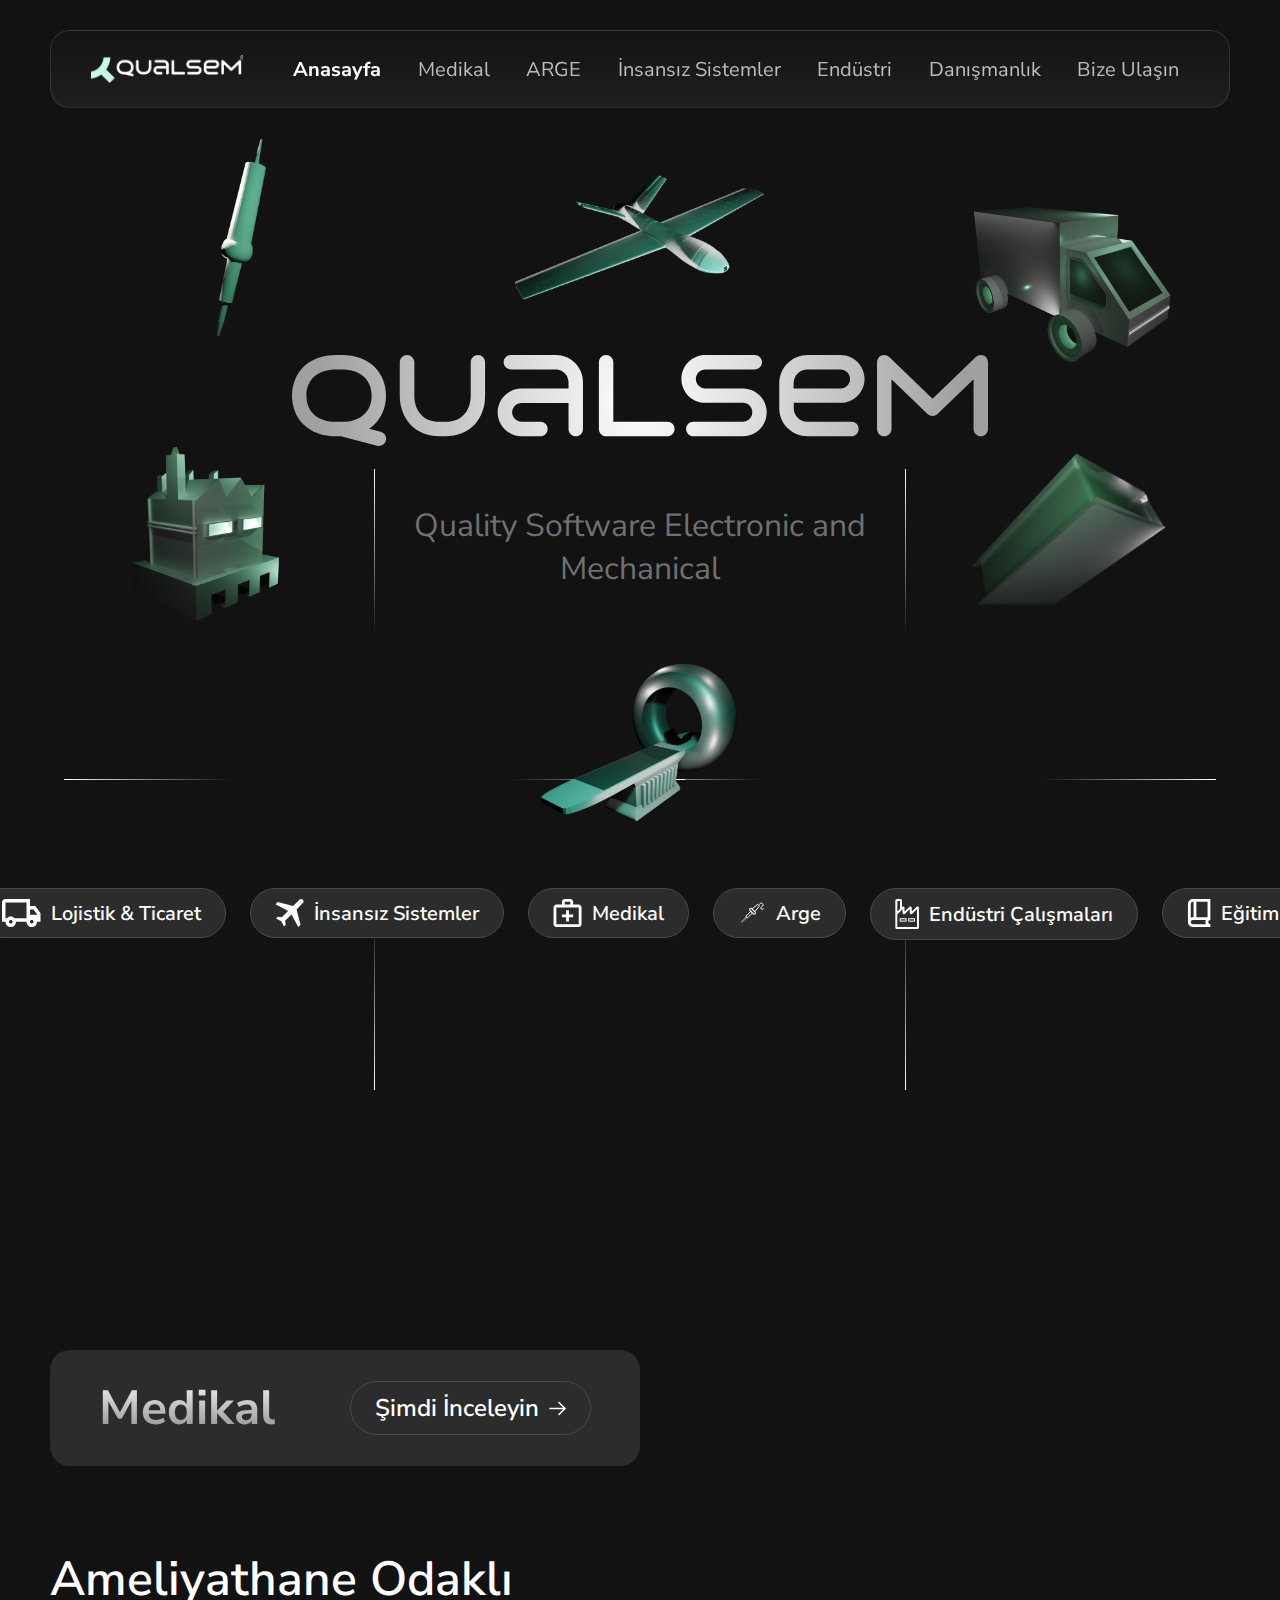
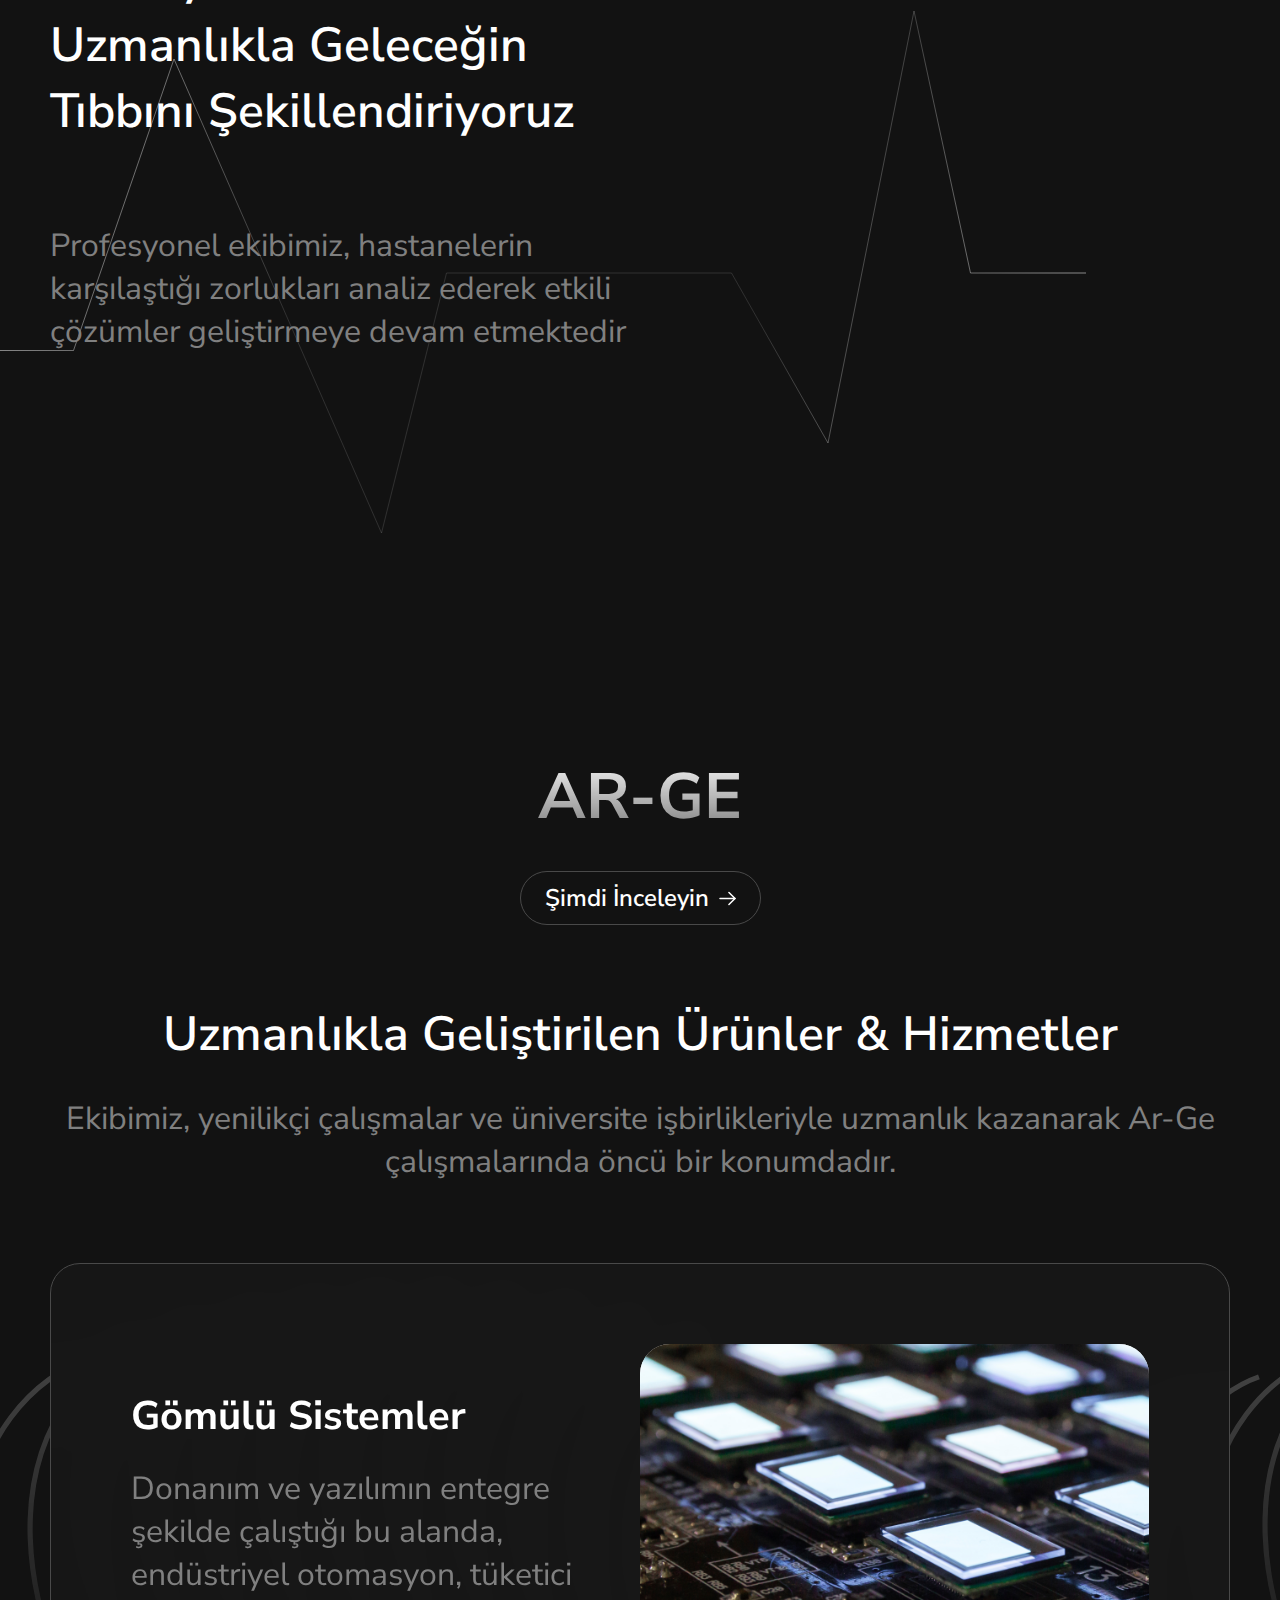
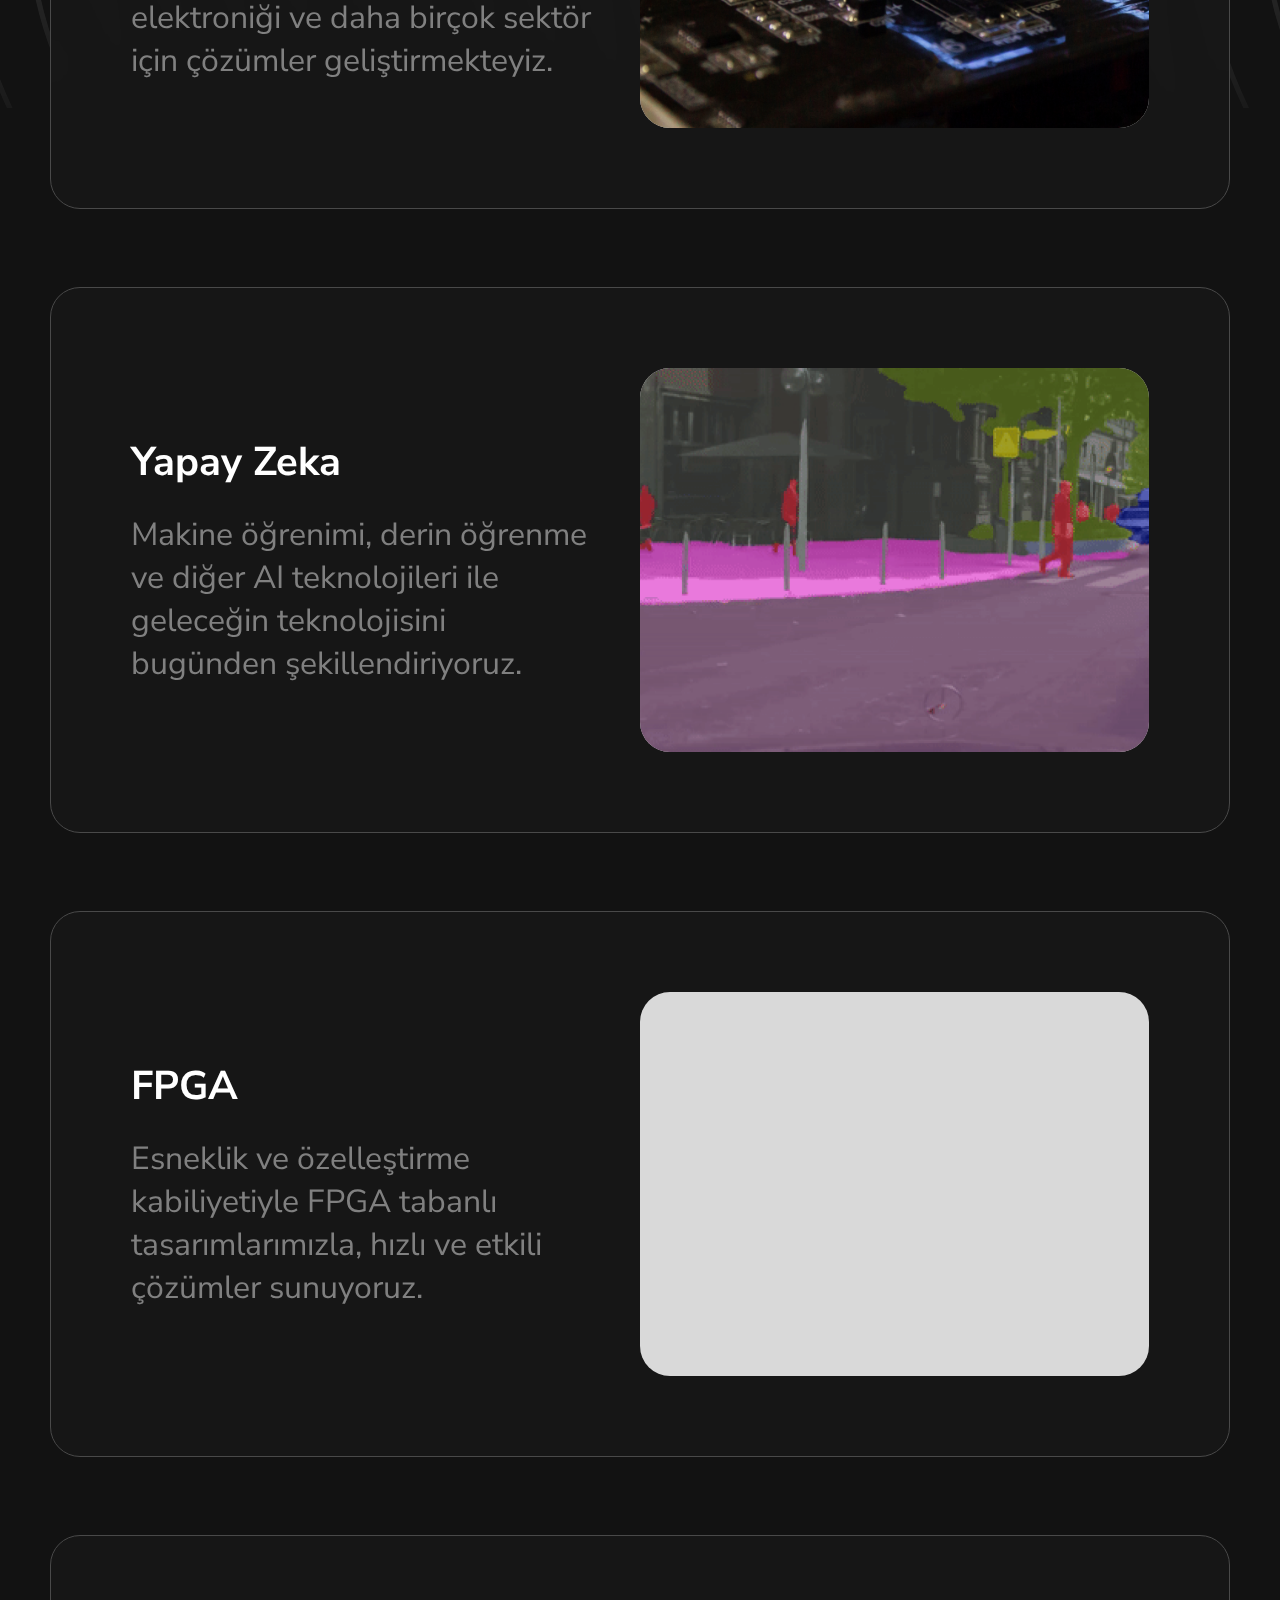
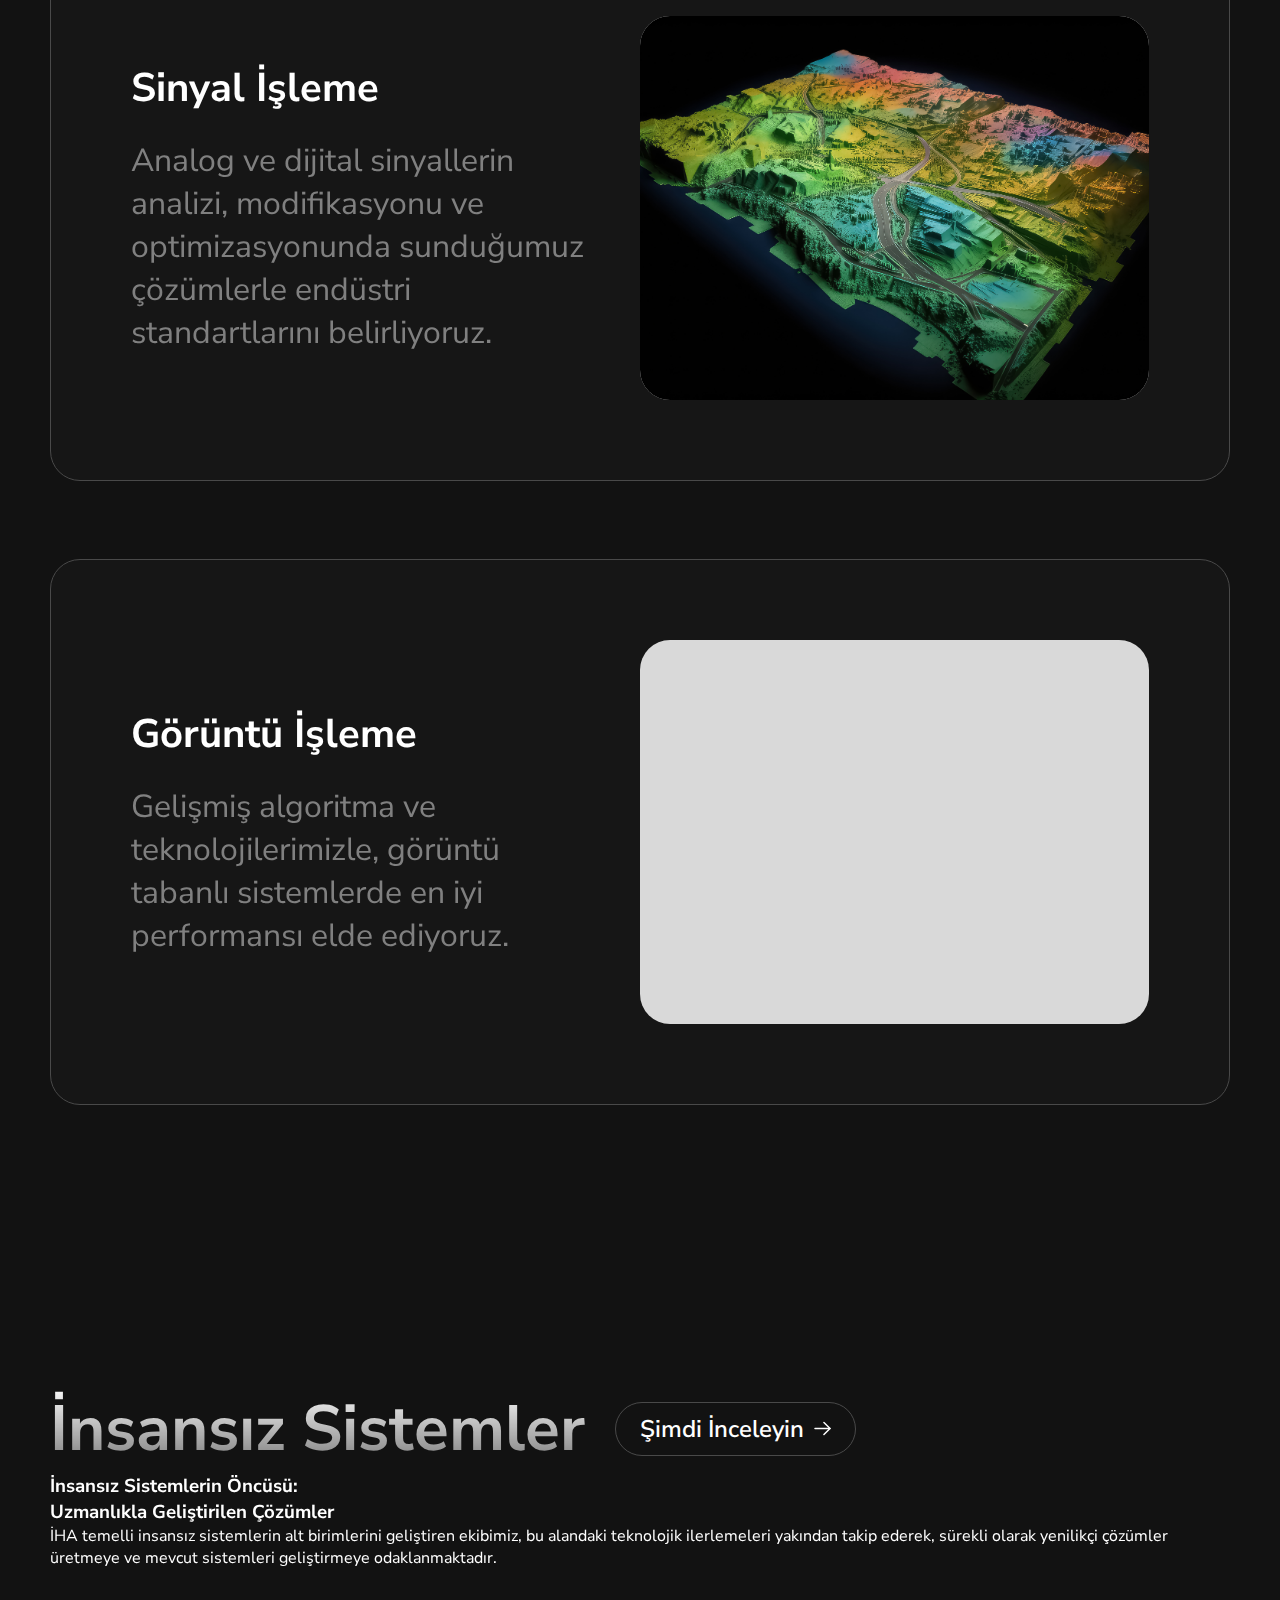
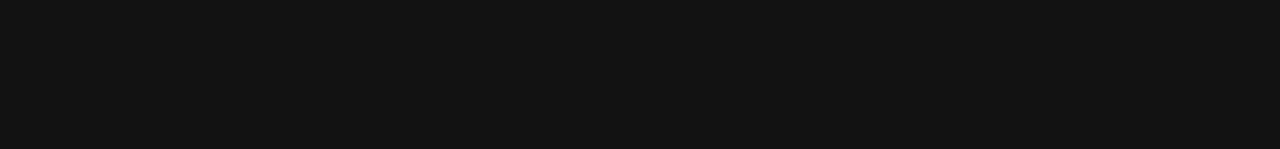
==== commit 6316a555: "#" ====
--- a/index.html
+++ b/index.html
@@ -16,8 +16,8 @@
             <path d="M9.9502 1.47566L16.0002 7.49966L9.9502 13.5247" stroke="white" stroke-width="1.5"
                 stroke-linecap="round" stroke-linejoin="round" />
         </svg>
-
-        <!-- 
+        
+        <!--    
             usage
             <svg width="12" height="19">
                 <use xlink:href="#star"></use>
@@ -224,6 +224,156 @@
                 </div>
             </div>
         </section>
+        <section class="arge">
+            <div class="container">
+                <div class="sec_title">
+                    <h2 class="text_xl black_linear">AR-GE</h2>
+                    <a href="" class="btn primary_btn">
+                        Şimdi İnceleyin
+                        <svg width="17" height="15">
+                            <use xlink:href="#arrow_right"></use>
+                        </svg>
+                    </a>
+                    <h1 class="text_lg">Uzmanlıkla Geliştirilen Ürünler & Hizmetler</h1>
+                    <p class="text_md">Ekibimiz, yenilikçi çalışmalar ve üniversite işbirlikleriyle uzmanlık kazanarak
+                        Ar-Ge çalışmalarında öncü bir konumdadır.</p>
+                </div>
+            </div>
+            <div class="sticky_items">
+                <div class="container">
+                    <ul class="items">
+                        <li class="item">
+                            <div class="wrapper">
+                                <div class="col">
+                                    <div class="content">
+                                        <h3>Gömülü Sistemler</h3>
+                                        <p>Donanım ve yazılımın entegre şekilde çalıştığı bu alanda, endüstriyel
+                                            otomasyon,
+                                            tüketici elektroniği ve daha birçok sektör için çözümler geliştirmekteyiz.
+                                        </p>
+                                    </div>
+                                </div>
+                                <div class="col">
+                                    <div class="image">
+                                        <img src="./assets/images/arge-gömülü-sistemler.png" alt="">
+                                    </div>
+                                </div>
+                            </div>
+                        </li>
+                        <li class="item">
+                            <div class="wrapper">
+                                <div class="col">
+                                    <div class="content">
+                                        <h3>Yapay Zeka</h3>
+                                        <p>Makine öğrenimi, derin öğrenme ve diğer AI teknolojileri ile geleceğin
+                                            teknolojisini bugünden şekillendiriyoruz.</p>
+                                    </div>
+                                </div>
+                                <div class="col">
+                                    <div class="image">
+                                        <img src="./assets/images/arge.png" alt="">
+                                    </div>
+                                </div>
+                            </div>
+                        </li>
+                        <li class="item">
+                            <div class="wrapper">
+                                <div class="col">
+                                    <div class="content">
+                                        <h3>FPGA</h3>
+                                        <p>Esneklik ve özelleştirme kabiliyetiyle FPGA tabanlı tasarımlarımızla, hızlı
+                                            ve
+                                            etkili çözümler sunuyoruz.</p>
+                                    </div>
+                                </div>
+                                <div class="col">
+                                    <div class="image">
+                                        <img src="" alt="">
+                                    </div>
+                                </div>
+                            </div>
+                        </li>
+                        <li class="item">
+                            <div class="wrapper">
+                                <div class="col">
+                                    <div class="content">
+                                        <h3>Sinyal İşleme</h3>
+                                        <p>Analog ve dijital sinyallerin analizi, modifikasyonu ve optimizasyonunda
+                                            sunduğumuz çözümlerle endüstri standartlarını belirliyoruz.</p>
+                                    </div>
+                                </div>
+                                <div class="col">
+                                    <div class="image">
+                                        <img src="./assets/images/arge-sinyal-isleme.png" alt="">
+                                    </div>
+                                </div>
+                            </div>
+                        </li>
+                        <li class="item">
+                            <div class="wrapper">
+                                <div class="col">
+                                    <div class="content">
+                                        <h3>Görüntü İşleme</h3>
+                                        <p>Gelişmiş algoritma ve teknolojilerimizle, görüntü tabanlı sistemlerde en iyi
+                                            performansı elde ediyoruz.</p>
+                                    </div>
+                                </div>
+                                <div class="col">
+                                    <div class="image">
+                                        <img src="" alt="">
+                                    </div>
+                                </div>
+                            </div>
+                        </li>
+                    </ul>
+                </div>
+                <div class="bg_img">
+                    <img src="./assets/images/bg-lines.svg" alt="" class="mobileHide">
+                    <img src="./assets/images/bg-lines.svg" alt="" class="desktopHide">
+                </div>
+            </div>
+            <!-- <div class="bg_img">
+                <img src="./assets/images/bg-lines.svg" alt="">
+            </div> -->
+        </section>
+        <section class="productFeatures">
+            <div class="container">
+                <div class="sec_title">
+                    <div class="flex">
+                        <h2 class="text_xl black_linear">İnsansız Sistemler</h2>
+                        <a href="" class="btn primary_btn">
+                            Şimdi İnceleyin
+                            <svg width="17" height="15">
+                                <use xlink:href="#arrow_right"></use>
+                            </svg>
+                        </a>
+                    </div>
+                </div>
+                <div class="slider_wrap">
+                    <div class="slider">
+                        <div class="swiper-wrapper">
+                            <div class="swiper-slide">
+                                <h3>
+                                    İnsansız Sistemlerin Öncüsü: <br>
+                                    <span>Uzmanlıkla Geliştirilen Çözümler</span>
+                                </h3>
+                                <p>İHA temelli insansız sistemlerin alt birimlerini geliştiren ekibimiz, bu alandaki
+                                    teknolojik ilerlemeleri yakından takip ederek, sürekli olarak yenilikçi çözümler
+                                    üretmeye ve mevcut sistemleri geliştirmeye odaklanmaktadır.</p>
+                            </div>
+                        </div>
+                    </div>
+                    <div class="pagination">
+                        <div class="arrow prev_arrow">
+
+                        </div>
+                        <div class="arrow next_arrow">
+
+                        </div>
+                    </div>
+                </div>
+            </div>
+        </section>
     </main>
 
     <script src="./assets/js/swiper-bundle.min.js"></script>
--- a/assets/scss/main.css
+++ b/assets/scss/main.css
@@ -69,7 +69,7 @@
 @media (max-width: 576px) {
   .container {
     max-width: 100%;
-    padding: 0 16px;
+    padding: 0 20px;
   }
 }
 @media (min-width: 576px) {
@@ -102,6 +102,7 @@
   --grey: #494949;
   --grey-100: #171717e6;
   --grey-200: #707070;
+  --grey-300: #808080;
   --grey-linear: linear-gradient(180deg, rgba(44, 44, 44, 0.00) 0%, rgba(44, 44, 44, 0.50) 100%);
 }
 
@@ -117,6 +118,7 @@
   background-color: #2c2c2c;
   color: white;
   border: 1px solid var(--grey);
+  white-space: nowrap;
 }
 .btn.primary_btn {
   background-color: transparent;
@@ -131,6 +133,12 @@
   box-shadow: 0px 10px 40px 0px rgba(255, 255, 255, 0.1);
 }
 
+@media (max-width: 768px) {
+  .btn {
+    font-size: 14px;
+    padding: 6px 14px;
+  }
+}
 @font-face {
   font-family: swiper-icons;
   src: url("data:application/font-woff;charset=utf-8;base64, [base64]//wADZ2x5ZgAAAywAAADMAAAD2MHtryVoZWFkAAABbAAAADAAAAA2E2+eoWhoZWEAAAGcAAAAHwAAACQC9gDzaG10eAAAAigAAAAZAAAArgJkABFsb2NhAAAC0AAAAFoAAABaFQAUGG1heHAAAAG8AAAAHwAAACAAcABAbmFtZQAAA/gAAAE5AAACXvFdBwlwb3N0AAAFNAAAAGIAAACE5s74hXjaY2BkYGAAYpf5Hu/j+W2+MnAzMYDAzaX6QjD6/4//Bxj5GA8AuRwMYGkAPywL13jaY2BkYGA88P8Agx4j+/8fQDYfA1AEBWgDAIB2BOoAeNpjYGRgYNBh4GdgYgABEMnIABJzYNADCQAACWgAsQB42mNgYfzCOIGBlYGB0YcxjYGBwR1Kf2WQZGhhYGBiYGVmgAFGBiQQkOaawtDAoMBQxXjg/wEGPcYDDA4wNUA2CCgwsAAAO4EL6gAAeNpj2M0gyAACqxgGNWBkZ2D4/wMA+xkDdgAAAHjaY2BgYGaAYBkGRgYQiAHyGMF8FgYHIM3DwMHABGQrMOgyWDLEM1T9/w8UBfEMgLzE////P/5//f/V/xv+r4eaAAeMbAxwIUYmIMHEgKYAYjUcsDAwsLKxc3BycfPw8jEQA/[base64]/uznmfPFBNODM2K7MTQ45YEAZqGP81AmGGcF3iPqOop0r1SPTaTbVkfUe4HXj97wYE+yNwWYxwWu4v1ugWHgo3S1XdZEVqWM7ET0cfnLGxWfkgR42o2PvWrDMBSFj/IHLaF0zKjRgdiVMwScNRAoWUoH78Y2icB/yIY09An6AH2Bdu/UB+yxopYshQiEvnvu0dURgDt8QeC8PDw7Fpji3fEA4z/PEJ6YOB5hKh4dj3EvXhxPqH/SKUY3rJ7srZ4FZnh1PMAtPhwP6fl2PMJMPDgeQ4rY8YT6Gzao0eAEA409DuggmTnFnOcSCiEiLMgxCiTI6Cq5DZUd3Qmp10vO0LaLTd2cjN4fOumlc7lUYbSQcZFkutRG7g6JKZKy0RmdLY680CDnEJ+UMkpFFe1RN7nxdVpXrC4aTtnaurOnYercZg2YVmLN/d/gczfEimrE/fs/bOuq29Zmn8tloORaXgZgGa78yO9/cnXm2BpaGvq25Dv9S4E9+5SIc9PqupJKhYFSSl47+Qcr1mYNAAAAeNptw0cKwkAAAMDZJA8Q7OUJvkLsPfZ6zFVERPy8qHh2YER+3i/BP83vIBLLySsoKimrqKqpa2hp6+jq6RsYGhmbmJqZSy0sraxtbO3sHRydnEMU4uR6yx7JJXveP7WrDycAAAAAAAH//wACeNpjYGRgYOABYhkgZgJCZgZNBkYGLQZtIJsFLMYAAAw3ALgAeNolizEKgDAQBCchRbC2sFER0YD6qVQiBCv/H9ezGI6Z5XBAw8CBK/m5iQQVauVbXLnOrMZv2oLdKFa8Pjuru2hJzGabmOSLzNMzvutpB3N42mNgZGBg4GKQYzBhYMxJLMlj4GBgAYow/P/PAJJhLM6sSoWKfWCAAwDAjgbRAAB42mNgYGBkAIIbCZo5IPrmUn0hGA0AO8EFTQAA");
@@ -807,23 +815,65 @@
   overflow: hidden;
 }
 
+.sec_title > *:not(.flex) {
+  margin-bottom: 30px;
+}
+.sec_title .text_xl {
+  font-size: 64px;
+  font-weight: 700;
+}
+.sec_title .text_lg {
+  font-size: 48px;
+  font-weight: 600;
+}
+.sec_title .text_md {
+  font-size: 32px;
+  font-weight: 400;
+  color: var(--grey-300);
+}
+.sec_title .btn {
+  margin-bottom: 76px;
+}
+.sec_title .black_linear {
+  background: linear-gradient(180deg, #fff 0%, rgba(255, 255, 255, 0.4) 100%);
+  background-clip: text;
+  -webkit-background-clip: text;
+  -webkit-text-fill-color: transparent;
+}
+.sec_title .green_linear {
+  background: linear-gradient(180deg, #c6f9e5 0%, #0c2222 100%);
+  background-clip: text;
+  -webkit-background-clip: text;
+  -webkit-text-fill-color: transparent;
+}
 .sec_title .flex {
   display: flex;
   align-items: center;
   justify-content: space-between;
-  border-bottom: 1px solid currentColor;
+}
+.sec_title .flex > * {
+  margin-bottom: 0;
 }
 
 @media (max-width: 768px) {
   .sec_title .flex {
-    flex-wrap: wrap;
     gap: 12px;
   }
+  .sec_title .text_xl {
+    font-size: 32px;
+  }
+  .sec_title .text_lg {
+    font-size: 32px;
+  }
+  .sec_title .text_md {
+    font-size: 16px;
+  }
 }
 .site_header {
-  position: sticky;
+  position: fixed;
   top: 30px;
   left: 0;
+  width: 100%;
   transition: 0.1s;
   z-index: 98;
 }
@@ -835,7 +885,7 @@
   width: 100%;
   max-width: 1180px;
   margin: 0 auto;
-  background: linear-gradient(180deg, #131313 0%, #1F1F1F 100%);
+  background: linear-gradient(180deg, #131313 0%, #1f1f1f 100%);
   border: 1px solid rgba(255, 255, 255, 0.116);
   border-radius: 20px;
   padding: 24px 40px;
@@ -871,6 +921,7 @@
   align-items: center;
   justify-content: center;
   cursor: pointer;
+  height: 24px;
 }
 .toggle .bars {
   display: flex;
@@ -924,6 +975,9 @@
   justify-content: center;
   z-index: 90;
   background-color: #121212;
+  opacity: 0;
+  visibility: hidden;
+  transition: 0.15s cubic-bezier(0.25, 0.46, 0.45, 0.94);
 }
 .mobile_menu .navbar {
   text-align: center;
@@ -952,6 +1006,9 @@
   .mobile_menu {
     display: none;
   }
+  .site_header .wrapper {
+    flex-wrap: nowrap;
+  }
   .site_header .toggle {
     display: none;
   }
@@ -959,15 +1016,24 @@
 @media (max-width: 992px) {
   .site_header .site_logo {
     margin-right: auto;
-    display: block;
+    width: 110px;
   }
   .site_header .navbar {
     display: none;
   }
+  .mobile_menu.opened {
+    opacity: 1;
+    visibility: visible;
+    transform: scale(1);
+  }
+}
+@media (max-width: 576px) {
+  .site_header .wrapper {
+    padding: 14px 30px;
+  }
 }
 .hero {
-  padding-top: 100px;
-  margin-top: -50px;
+  padding: 100px 0 150px;
   text-align: center;
   position: relative;
   overflow: hidden;
@@ -1002,6 +1068,7 @@
 }
 .hero .content .logo {
   display: inline-block;
+  margin-bottom: 52px;
 }
 .hero .content h3 {
   font-size: 32px;
@@ -1058,8 +1125,61 @@
 }
 
 @media (max-width: 992px) {
+  .hero {
+    padding-bottom: 0;
+  }
+  .hero::after, .hero::before {
+    display: none;
+  }
+  .hero .wrapper {
+    position: relative;
+    height: 500px;
+  }
+  .hero .wrapper::before {
+    content: "";
+    left: 50%;
+    top: 40%;
+    transform: translate(-50%, -50%);
+    width: 100%;
+    max-width: 621px;
+    aspect-ratio: 1/1;
+    background-image: url(../images/plus.svg);
+    background-repeat: no-repeat;
+    background-size: contain;
+    background-position: center;
+    position: absolute;
+  }
+  .hero .content .logo {
+    max-width: 300px;
+  }
   .hero .content .icon {
     display: none;
+  }
+  .hero .category_items {
+    flex-wrap: wrap;
+  }
+  .hero .category_items::-webkit-scrollbar {
+    display: none;
+  }
+}
+@media (max-width: 768px) {
+  .hero .category_items .btn {
+    font-size: 14px;
+  }
+  .hero .category_items .btn svg {
+    height: 16px;
+    width: auto;
+  }
+}
+@media (max-width: 576px) {
+  .hero .content h1 {
+    margin-bottom: 24px;
+  }
+  .hero .content h3 {
+    font-size: 16px;
+  }
+  .hero .wrapper::before {
+    top: 44%;
   }
 }
 .medical {
@@ -1074,6 +1194,7 @@
   aspect-ratio: 2/1;
   width: 100%;
   max-width: 1086px;
+  background-repeat: no-repeat;
   background-image: url("data:image/svg+xml,%3Csvg width='1086' height='525' viewBox='0 0 1086 525' fill='none' xmlns='http://www.w3.org/2000/svg'%3E%3Cpath opacity='0.5' d='M1086 263H970.5L914 1L828 433L731.5 263H446.5L381.5 523L174 49L73.5 340.5H0' stroke='url(%23paint0_linear_335_4400)'/%3E%3Cdefs%3E%3ClinearGradient id='paint0_linear_335_4400' x1='31.5' y1='212.5' x2='983' y2='523' gradientUnits='userSpaceOnUse'%3E%3Cstop stop-color='white'/%3E%3Cstop offset='0.270833' stop-color='white' stop-opacity='0.25'/%3E%3Cstop offset='0.71875' stop-color='white' stop-opacity='0.25'/%3E%3Cstop offset='1' stop-color='white'/%3E%3C/linearGradient%3E%3C/defs%3E%3C/svg%3E%0A");
 }
 .medical > * {
@@ -1115,4 +1236,175 @@
   .medical .col {
     width: 100%;
   }
+}
+@media (max-width: 768px) {
+  .medical .content .text {
+    background-color: transparent;
+    padding: 0;
+  }
+  .medical .content {
+    text-align: center;
+  }
+  .medical .content h3 {
+    font-size: 32px;
+  }
+  .medical .content h1 {
+    font-size: 24px;
+    margin-bottom: 10px;
+  }
+  .medical .content p {
+    font-size: 16px;
+    font-weight: 400;
+  }
+}
+.arge {
+  padding: 200px 0 100px;
+}
+.arge .sec_title {
+  text-align: center;
+  margin-bottom: 80px;
+}
+.arge .sticky_items {
+  background-size: contain;
+  background-repeat: no-repeat;
+  background-position: bottom center;
+  background-attachment: fixed;
+  position: relative;
+}
+.arge .sticky_items .item {
+  position: sticky;
+  top: 20%;
+  padding: 80px;
+  border-radius: 30px;
+  border: 1px solid #494949;
+  background: rgba(23, 23, 23, 0.9);
+  -webkit-backdrop-filter: blur(16px);
+          backdrop-filter: blur(16px);
+}
+.arge .sticky_items .item:not(:last-child) {
+  margin-bottom: 78px;
+}
+.arge .sticky_items .item .wrapper {
+  align-items: center;
+}
+.arge .sticky_items .item:nth-child(1) {
+  top: calc(20% - 50px);
+}
+.arge .sticky_items .item .image img {
+  aspect-ratio: 57/43;
+  -o-object-fit: cover;
+     object-fit: cover;
+  background-color: #d9d9d9;
+}
+.arge .sticky_items .item .col {
+  width: 50%;
+}
+.arge .sticky_items .item .image img {
+  border-radius: 30px;
+}
+.arge .sticky_items .item .content {
+  width: 100%;
+  max-width: 467px;
+}
+.arge .sticky_items .item h3 {
+  font-size: 40px;
+  font-weight: 700;
+  margin-bottom: 24px;
+}
+.arge .sticky_items .item p {
+  font-size: 32px;
+  font-weight: 400;
+  color: var(--grey-300);
+}
+.arge .sticky_items > * {
+  position: relative;
+  z-index: 2;
+}
+.arge .bg_img {
+  position: absolute;
+  left: 0;
+  top: 0;
+  height: 100%;
+  width: 100%;
+  z-index: 1;
+}
+.arge .bg_img img {
+  position: sticky;
+  left: 0;
+  top: 40%;
+  width: 100%;
+}
+
+@media (min-width: 991px) {
+  .arge .bg_img .desktopHide {
+    display: none;
+  }
+}
+@media (max-width: 991px) {
+  .arge .sticky_items .item {
+    padding: 30px;
+  }
+  .arge .sticky_items .item .col {
+    width: 100%;
+  }
+  .arge .sticky_items .item .image img {
+    aspect-ratio: 30/11;
+    -o-object-fit: cover;
+       object-fit: cover;
+  }
+  .arge .sticky_items .item .content {
+    max-width: 100%;
+    margin-bottom: 24px;
+  }
+  .arge .bg_img .desktopHide {
+    display: block;
+  }
+  .arge .bg_img .mobileHide {
+    display: none;
+  }
+}
+@media (max-width: 576px) {
+  .arge .sticky_items .item {
+    border-radius: 12px;
+    padding: 20px;
+    border: 1px solid #494949;
+  }
+  .arge .sticky_items .item .col {
+    width: 100%;
+  }
+  .arge .sticky_items .item .image {
+    margin-bottom: 14px;
+  }
+  .arge .sticky_items .item .image img {
+    border-radius: 8px;
+  }
+  .arge .sticky_items .item .content {
+    max-width: 100%;
+  }
+  .arge .sticky_items .item .content h3 {
+    font-size: 16px;
+    font-weight: 700;
+    margin-bottom: 14px;
+  }
+  .arge .sticky_items .item .content p {
+    font-size: 12px;
+    font-weight: 400;
+  }
+}
+.productFeatures {
+  padding: 180px 0;
+}
+.productFeatures .sec_title .flex {
+  justify-content: flex-start;
+  gap: 30px;
+}
+.productFeatures .slider_wrap {
+  position: relative;
+}
+.productFeatures .pagination .arrow::after {
+  content: "";
+  background-image: url("data:image/svg+xml,%3Csvg width='73' height='37' viewBox='0 0 73 37' fill='none' xmlns='http://www.w3.org/2000/svg'%3E%3Cpath d='M1 36.5L36.5 1L72 36.5' stroke='white'/%3E%3C/svg%3E%0A");
+  background-size: contain;
+  width: 70px;
+  aspect-ratio: 2/1;
 }/*# sourceMappingURL=main.css.map */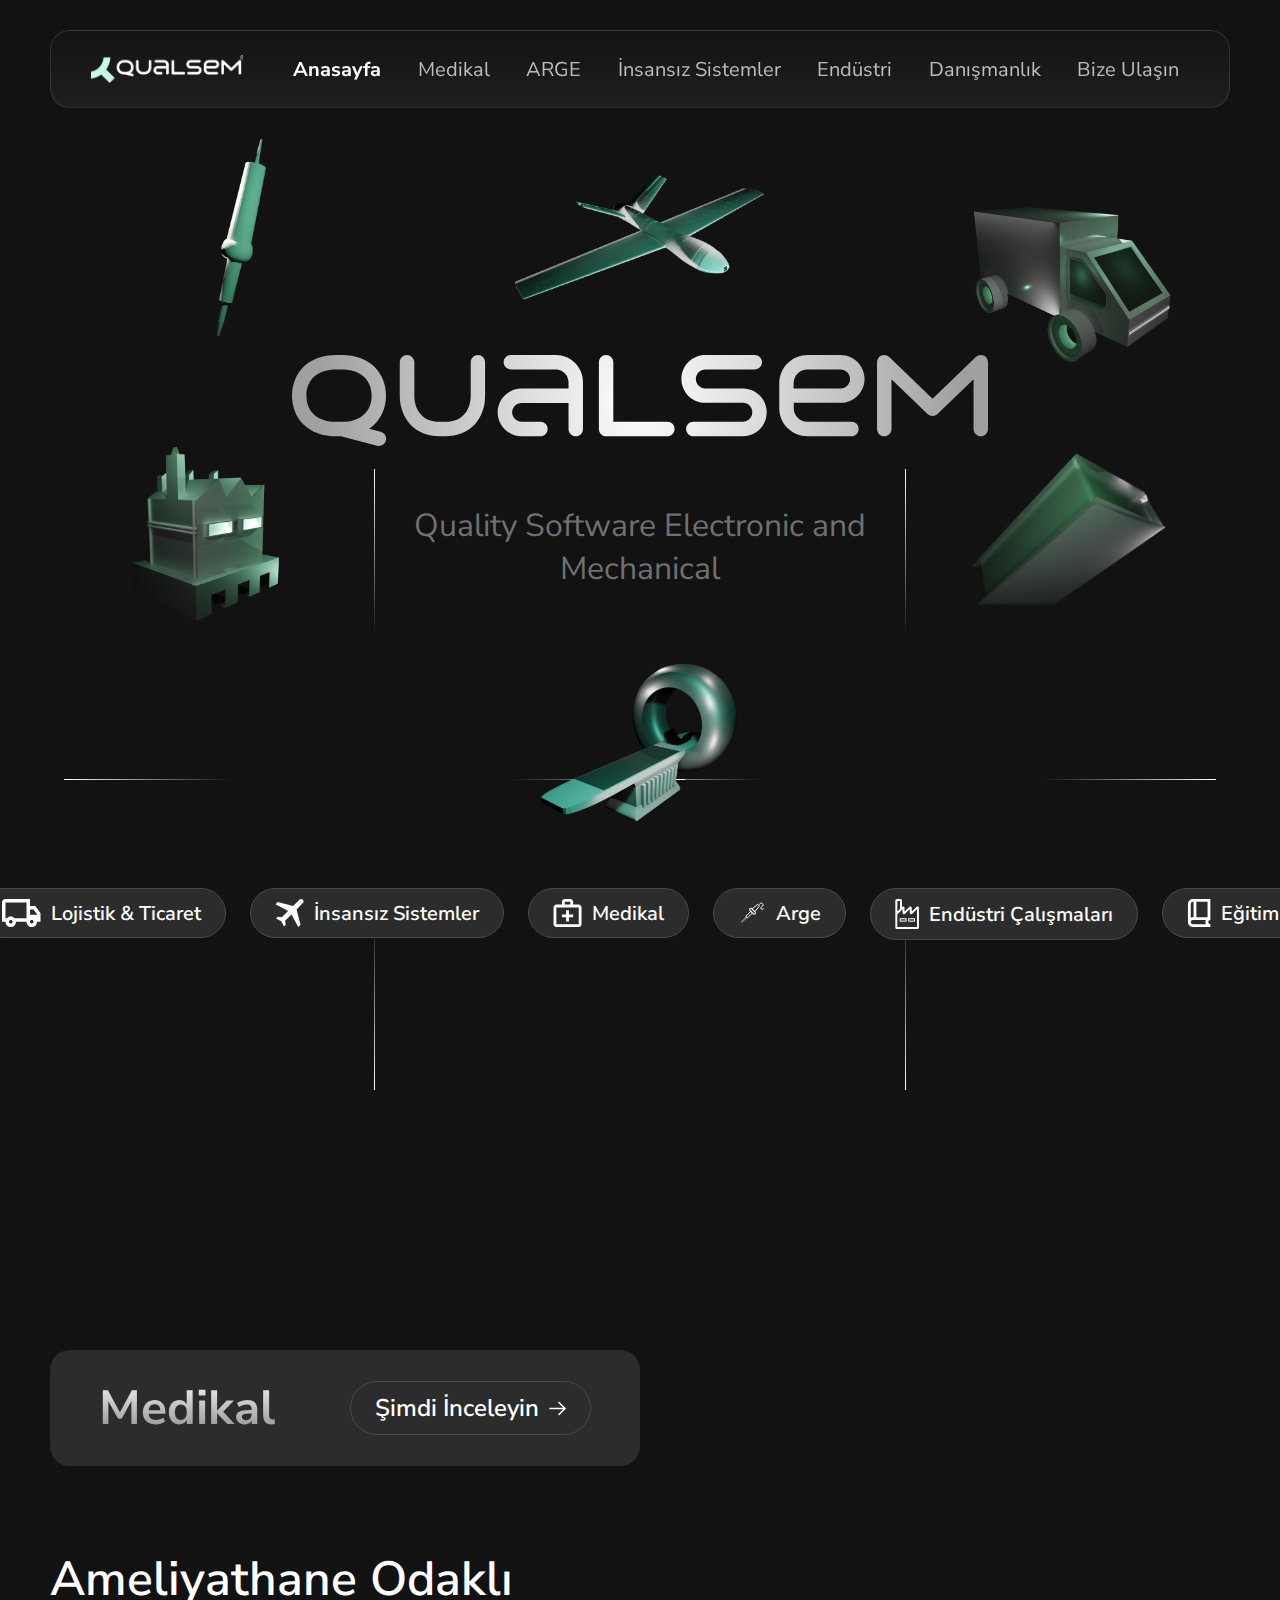
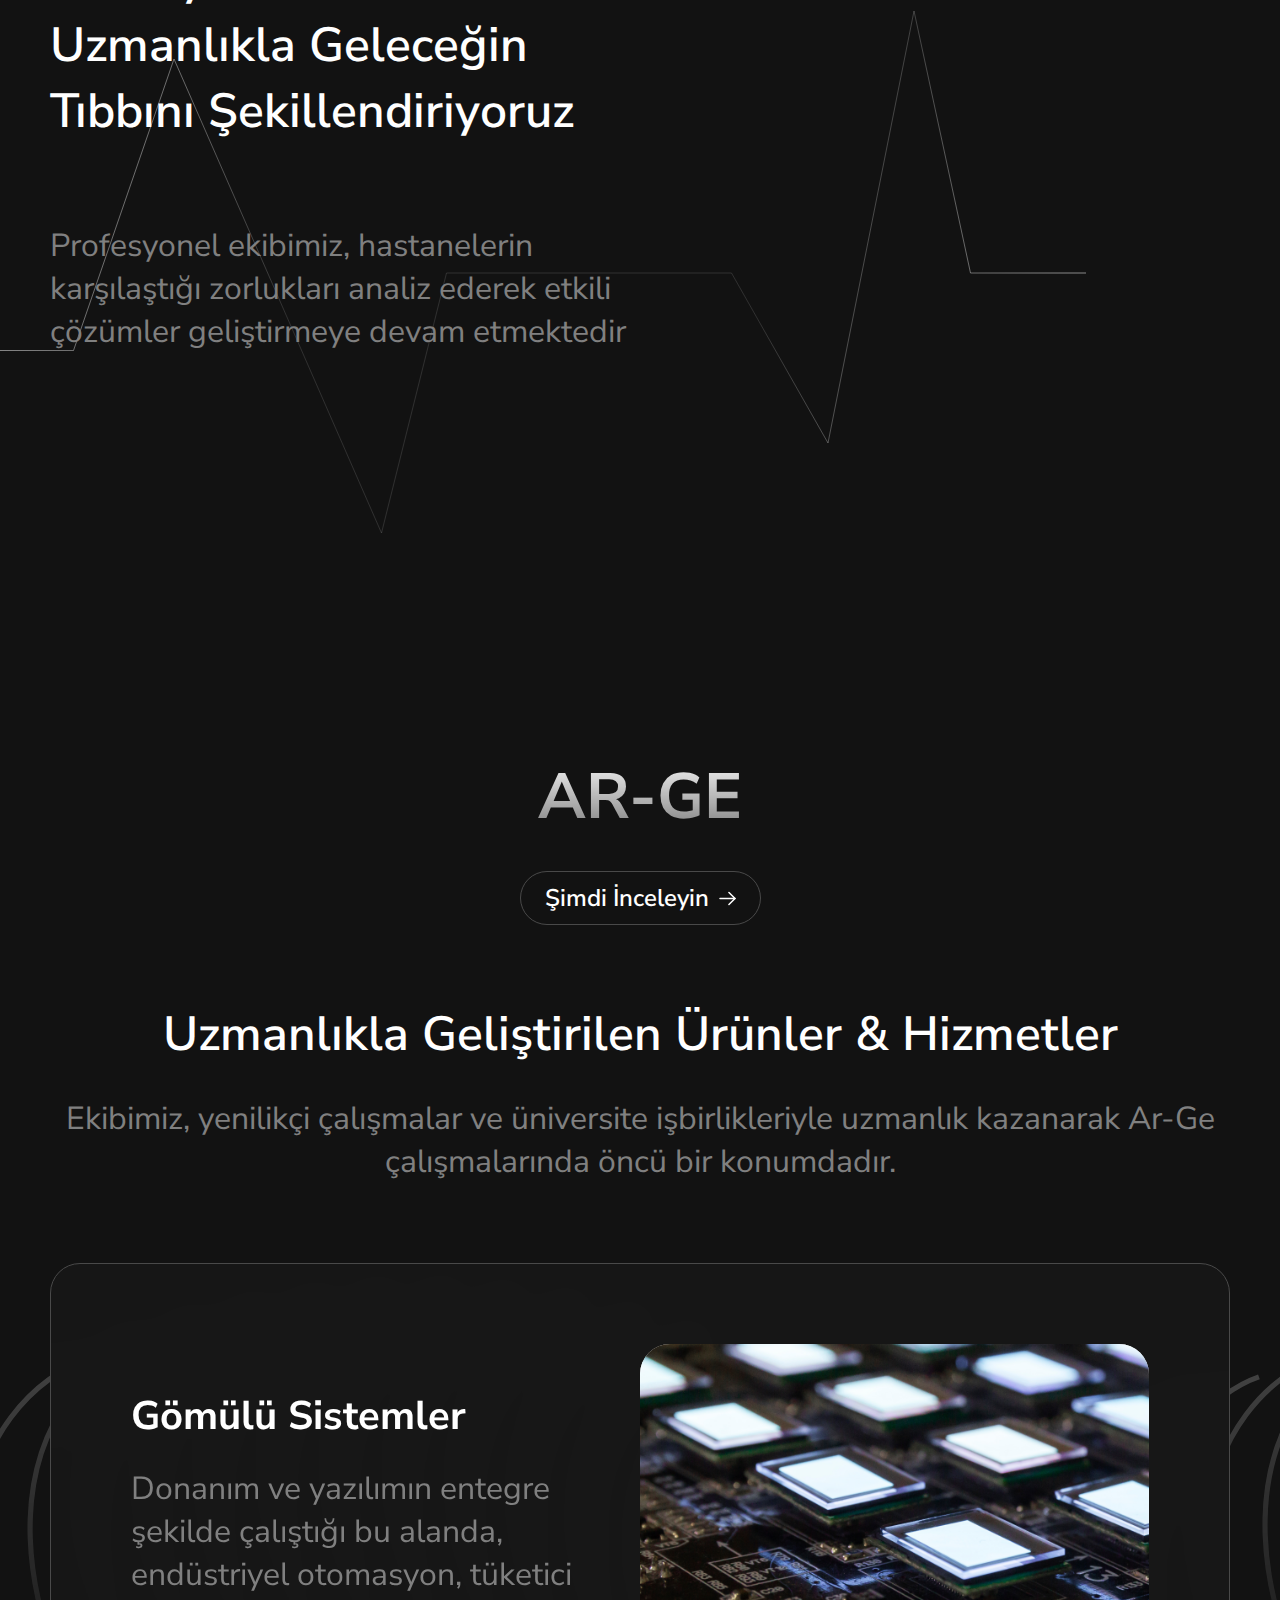
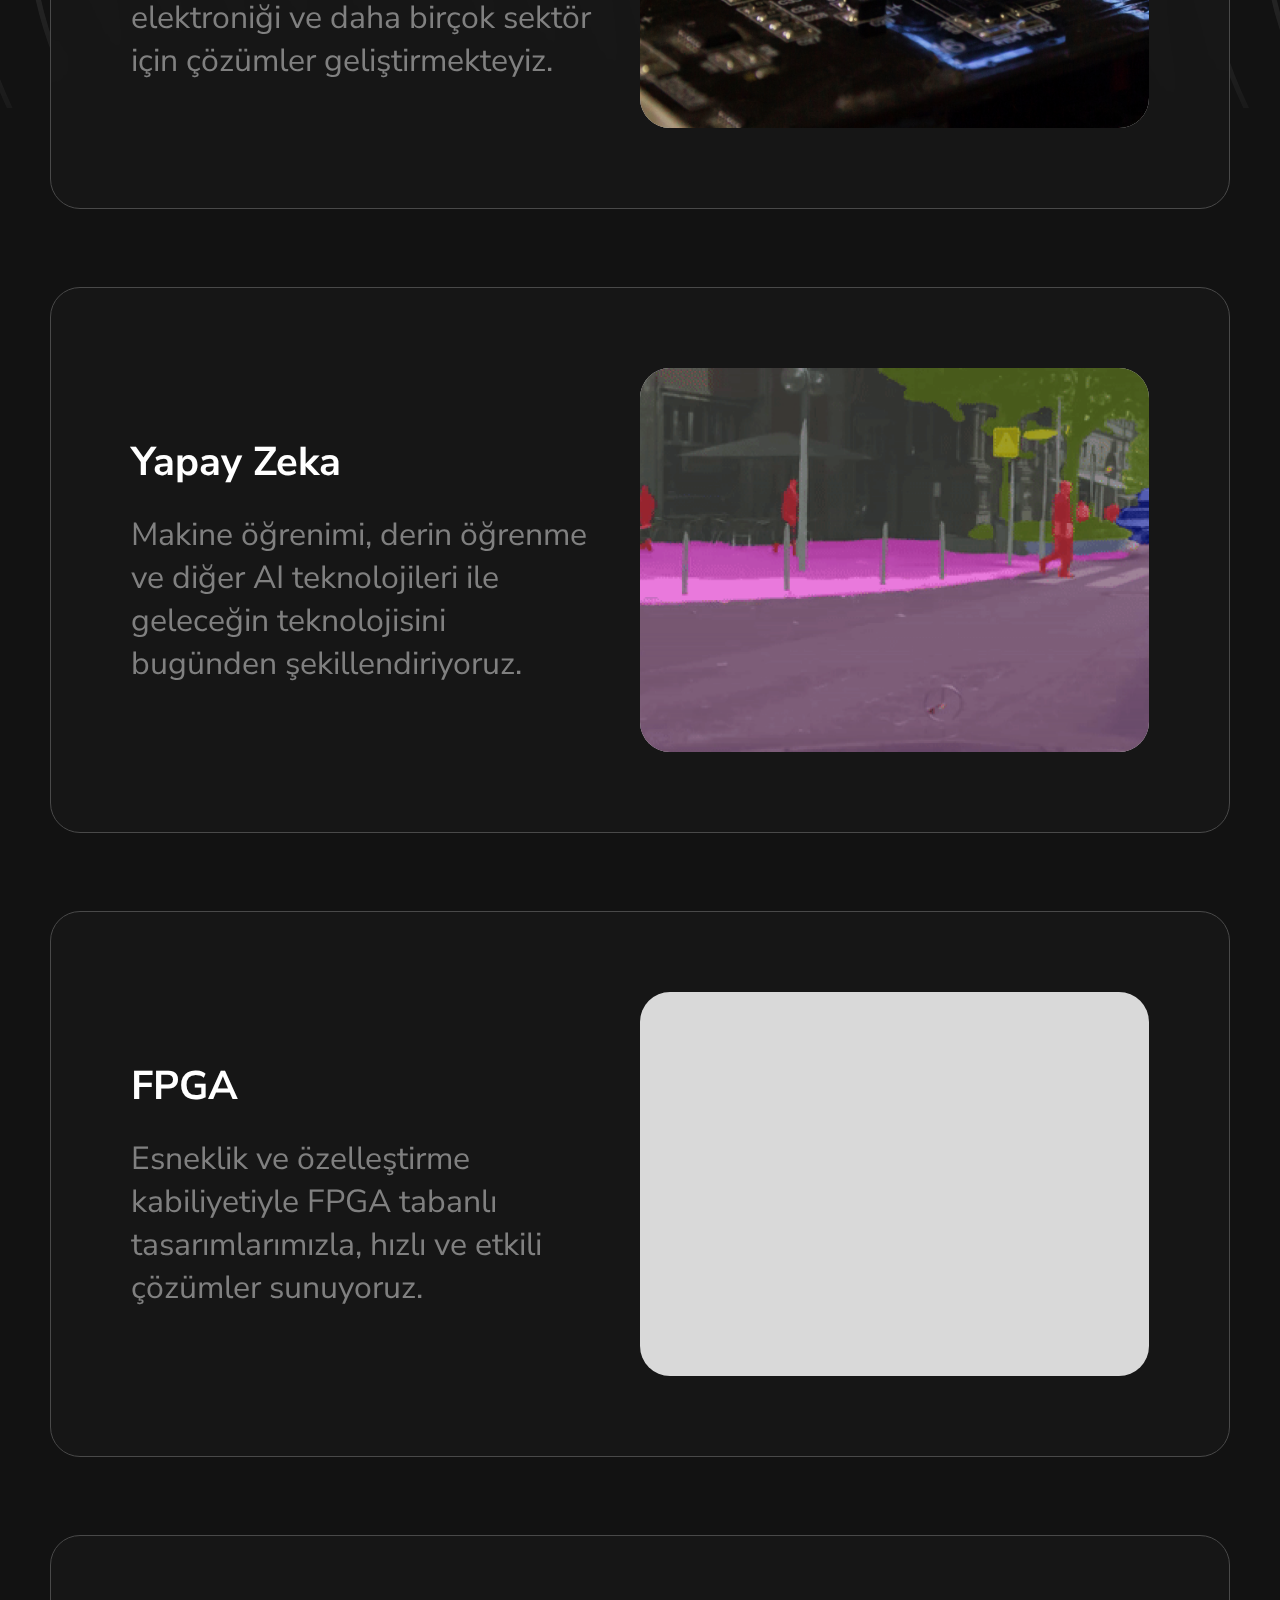
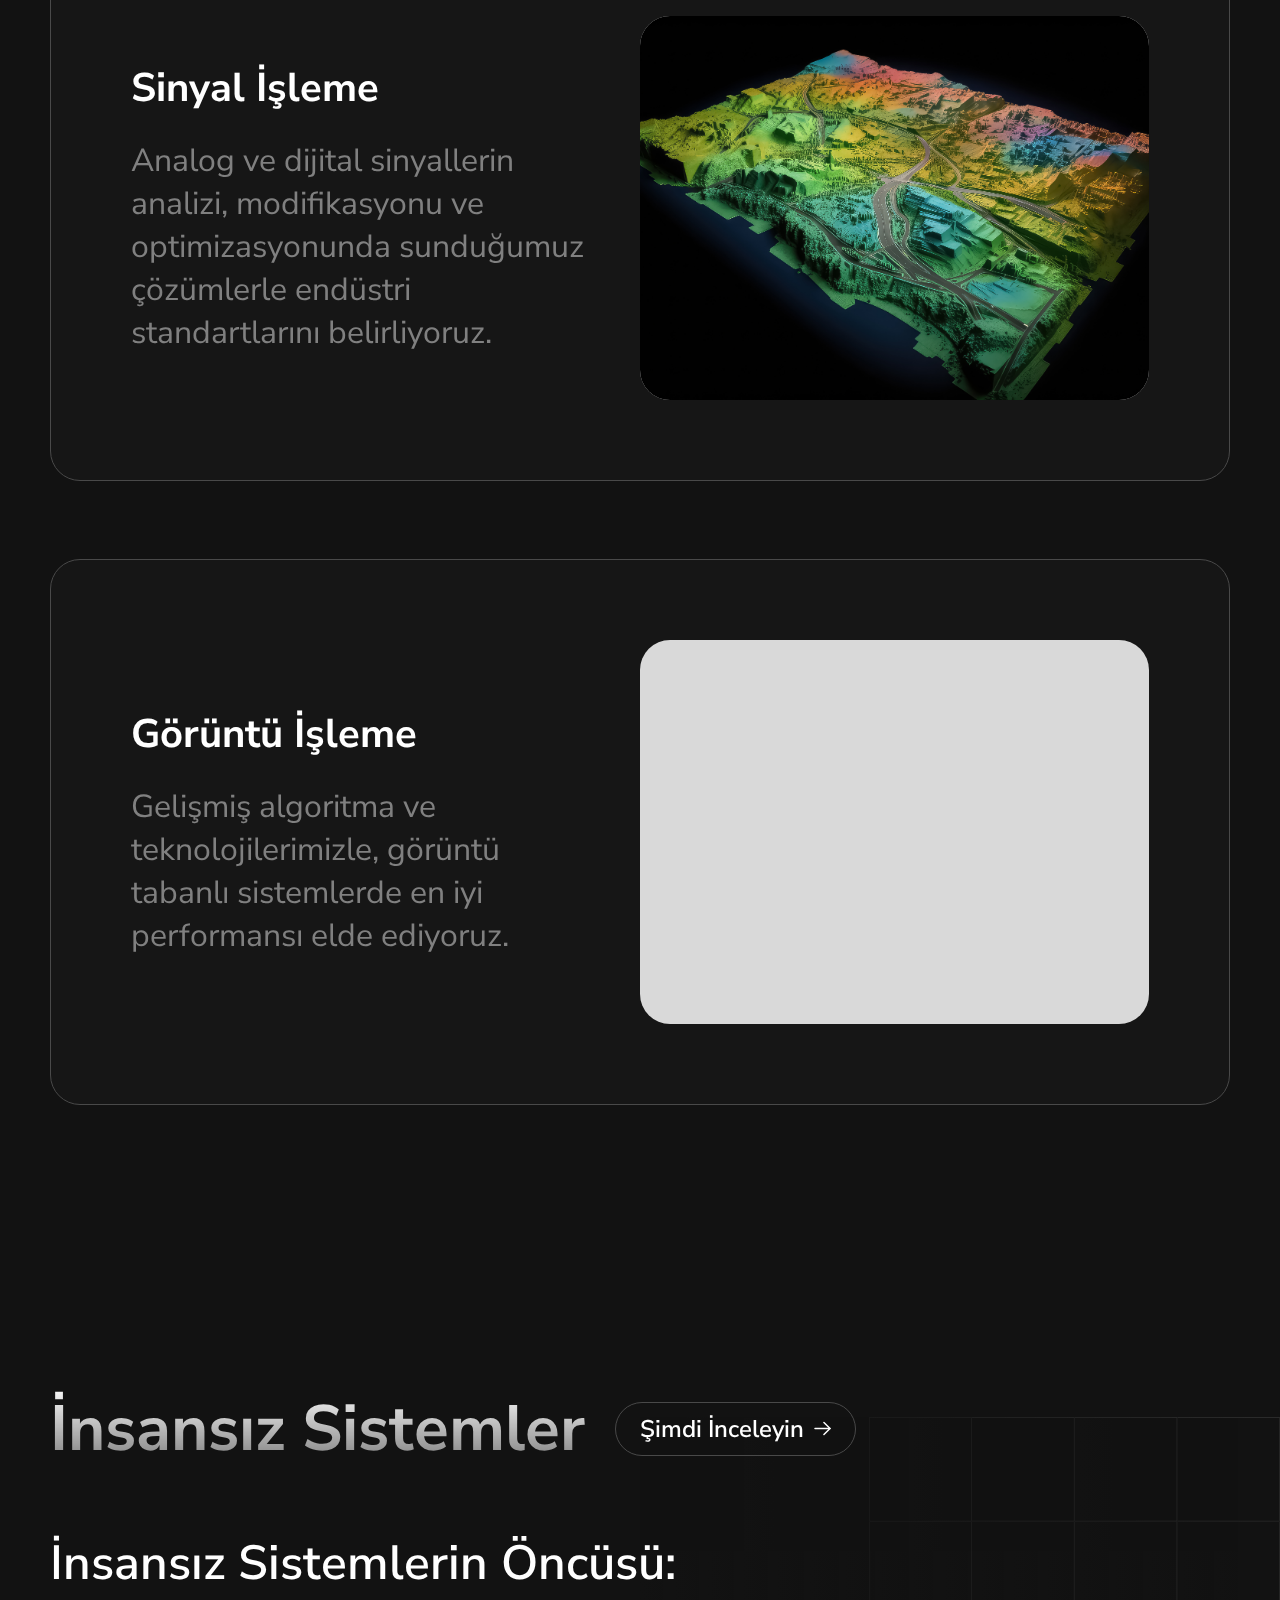
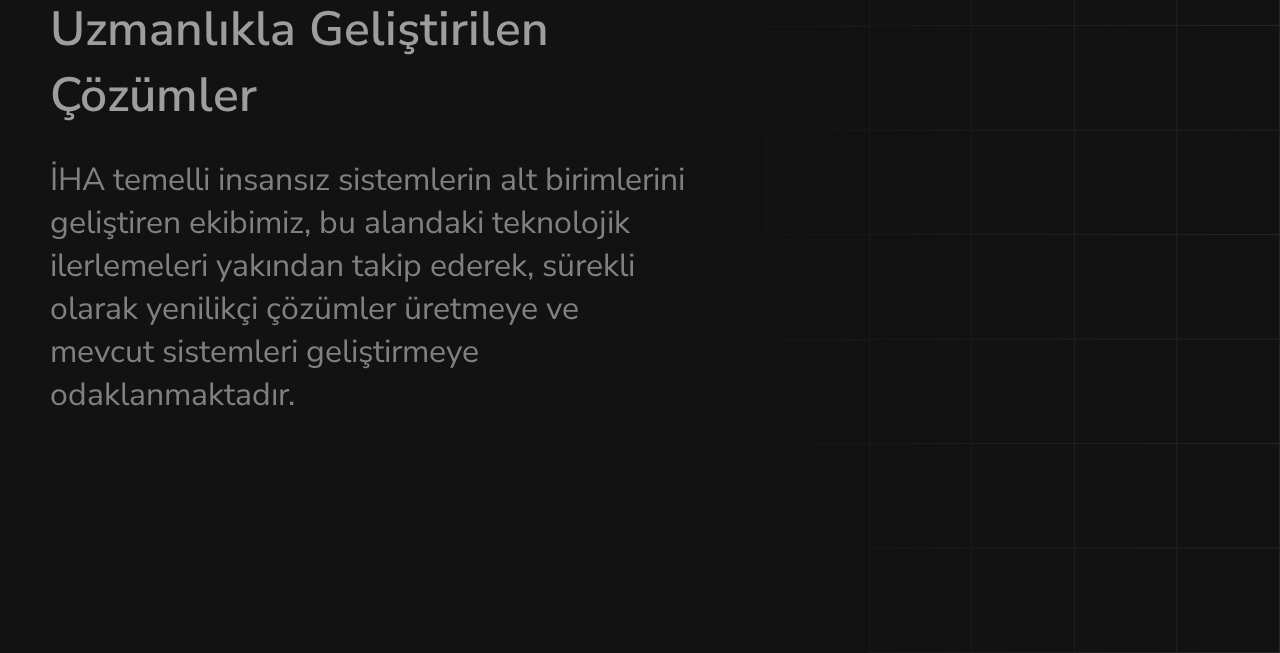
==== commit baa5ca7b: "#" ====
--- a/index.html
+++ b/index.html
@@ -16,7 +16,7 @@
             <path d="M9.9502 1.47566L16.0002 7.49966L9.9502 13.5247" stroke="white" stroke-width="1.5"
                 stroke-linecap="round" stroke-linejoin="round" />
         </svg>
-        
+
         <!--    
             usage
             <svg width="12" height="19">
@@ -353,24 +353,57 @@
                     <div class="slider">
                         <div class="swiper-wrapper">
                             <div class="swiper-slide">
-                                <h3>
-                                    İnsansız Sistemlerin Öncüsü: <br>
-                                    <span>Uzmanlıkla Geliştirilen Çözümler</span>
-                                </h3>
-                                <p>İHA temelli insansız sistemlerin alt birimlerini geliştiren ekibimiz, bu alandaki
-                                    teknolojik ilerlemeleri yakından takip ederek, sürekli olarak yenilikçi çözümler
-                                    üretmeye ve mevcut sistemleri geliştirmeye odaklanmaktadır.</p>
-                            </div>
+                                <div class="content">
+                                    <h3>
+                                        İnsansız Sistemlerin Öncüsü: <br>
+                                        <span>Uzmanlıkla Geliştirilen Çözümler</span>
+                                    </h3>
+                                    <p>İHA temelli insansız sistemlerin alt birimlerini geliştiren ekibimiz, bu alandaki
+                                        teknolojik ilerlemeleri yakından takip ederek, sürekli olarak yenilikçi çözümler
+                                        üretmeye ve mevcut sistemleri geliştirmeye odaklanmaktadır.</p>
+                                </div>
+                            </div>
+                            <div class="swiper-slide">
+                                <div class="content">
+                                    <h3>
+                                        İnsansız Sistemlerin Öncüsü: <br>
+                                        <span>Uzmanlıkla Geliştirilen Çözümler</span>
+                                    </h3>
+                                    <p>İHA temelli insansız sistemlerin alt birimlerini geliştiren ekibimiz, bu alandaki
+                                        teknolojik ilerlemeleri yakından takip ederek, sürekli olarak yenilikçi çözümler
+                                        üretmeye ve mevcut sistemleri geliştirmeye odaklanmaktadır.</p>
+                                </div>
+                            </div>
+                            <div class="swiper-slide">
+                                <div class="content">
+                                    <h3>
+                                        İnsansız Sistemlerin Öncüsü: <br>
+                                        <span>Uzmanlıkla Geliştirilen Çözümler</span>
+                                    </h3>
+                                    <p>İHA temelli insansız sistemlerin alt birimlerini geliştiren ekibimiz, bu alandaki
+                                        teknolojik ilerlemeleri yakından takip ederek, sürekli olarak yenilikçi çözümler
+                                        üretmeye ve mevcut sistemleri geliştirmeye odaklanmaktadır.</p>
+                                </div>
+                            </div>
+                            <div class="swiper-slide">
+                                <div class="content">
+                                    <h3>
+                                        İnsansız Sistemlerin Öncüsü: <br>
+                                        <span>Uzmanlıkla Geliştirilen Çözümler</span>
+                                    </h3>
+                                    <p>İHA temelli insansız sistemlerin alt birimlerini geliştiren ekibimiz, bu alandaki
+                                        teknolojik ilerlemeleri yakından takip ederek, sürekli olarak yenilikçi çözümler
+                                        üretmeye ve mevcut sistemleri geliştirmeye odaklanmaktadır.</p>
+                                </div>
+                            </div>
+                        </div>
+                        <div class="pagination">
+                            <div class="arrow prev_arrow"></div>
+                            <div class="swiper-counter"></div>
+                            <div class="arrow next_arrow"></div>
                         </div>
                     </div>
-                    <div class="pagination">
-                        <div class="arrow prev_arrow">
-
-                        </div>
-                        <div class="arrow next_arrow">
-
-                        </div>
-                    </div>
+
                 </div>
             </div>
         </section>
--- a/assets/scss/main.css
+++ b/assets/scss/main.css
@@ -1,4 +1,4 @@
-@import url("https://fonts.googleapis.com/css2?family=Nunito+Sans:ital,opsz,wght@0,6..12,400;0,6..12,500;0,6..12,600;0,6..12,700;1,6..12,300;1,6..12,400;1,6..12,500;1,6..12,600;1,6..12,700;1,6..12,800&display=swap");
+@import url("https://fonts.googleapis.com/css2?family=Nunito+Sans:ital,opsz,wght@0,6..12,300;0,6..12,400;0,6..12,500;0,6..12,600;0,6..12,700;1,6..12,300;1,6..12,400;1,6..12,500;1,6..12,600;1,6..12,700;1,6..12,800&display=swap");
 *,
 ::after,
 ::before {
@@ -1393,6 +1393,24 @@
 }
 .productFeatures {
   padding: 180px 0;
+  position: relative;
+  overflow: hidden;
+}
+.productFeatures > * {
+  position: relative;
+  z-index: 1;
+}
+.productFeatures::after {
+  content: "";
+  background-image: url(../images/grid-lines.svg);
+  background-repeat: no-repeat;
+  background-size: contain;
+  aspect-ratio: 827/1080;
+  width: 50%;
+  max-width: 827px;
+  position: absolute;
+  right: 0;
+  bottom: 0;
 }
 .productFeatures .sec_title .flex {
   justify-content: flex-start;
@@ -1400,11 +1418,67 @@
 }
 .productFeatures .slider_wrap {
   position: relative;
+  max-width: 65%;
+  display: flex;
+  align-items: center;
+  height: 600px;
+  overflow: hidden;
+  padding-left: 130px;
+  margin-left: -130px;
+}
+.productFeatures .pagination {
+  position: absolute;
+  left: 0;
+  top: 0;
+  display: flex;
+  flex-direction: column;
+  justify-content: space-between;
+  height: 100%;
+  max-height: 511px;
+}
+.productFeatures .pagination .arrow {
+  cursor: pointer;
 }
 .productFeatures .pagination .arrow::after {
   content: "";
   background-image: url("data:image/svg+xml,%3Csvg width='73' height='37' viewBox='0 0 73 37' fill='none' xmlns='http://www.w3.org/2000/svg'%3E%3Cpath d='M1 36.5L36.5 1L72 36.5' stroke='white'/%3E%3C/svg%3E%0A");
   background-size: contain;
   width: 70px;
+  display: block;
   aspect-ratio: 2/1;
+}
+.productFeatures .pagination .next_arrow::after {
+  transform: rotate(180deg);
+}
+.productFeatures .slider {
+  height: 100%;
+}
+.productFeatures .slider .swiper-slide {
+  display: flex;
+  align-items: center;
+}
+.productFeatures .slider h3 {
+  font-size: 48px;
+  font-weight: 600;
+  margin-bottom: 30px;
+}
+.productFeatures .slider h3 span {
+  color: #9d9d9d;
+}
+.productFeatures .slider p {
+  font-size: 32px;
+  font-weight: 400;
+  color: #808080;
+}
+.productFeatures .slider .swiper-counter {
+  font-size: 48px;
+  font-weight: 300;
+  transform: rotate(-90deg);
+  letter-spacing: 5px;
+}
+
+@media (max-width: 991px) {
+  .productFeatures .slider_wrap {
+    max-width: 100%;
+  }
 }/*# sourceMappingURL=main.css.map */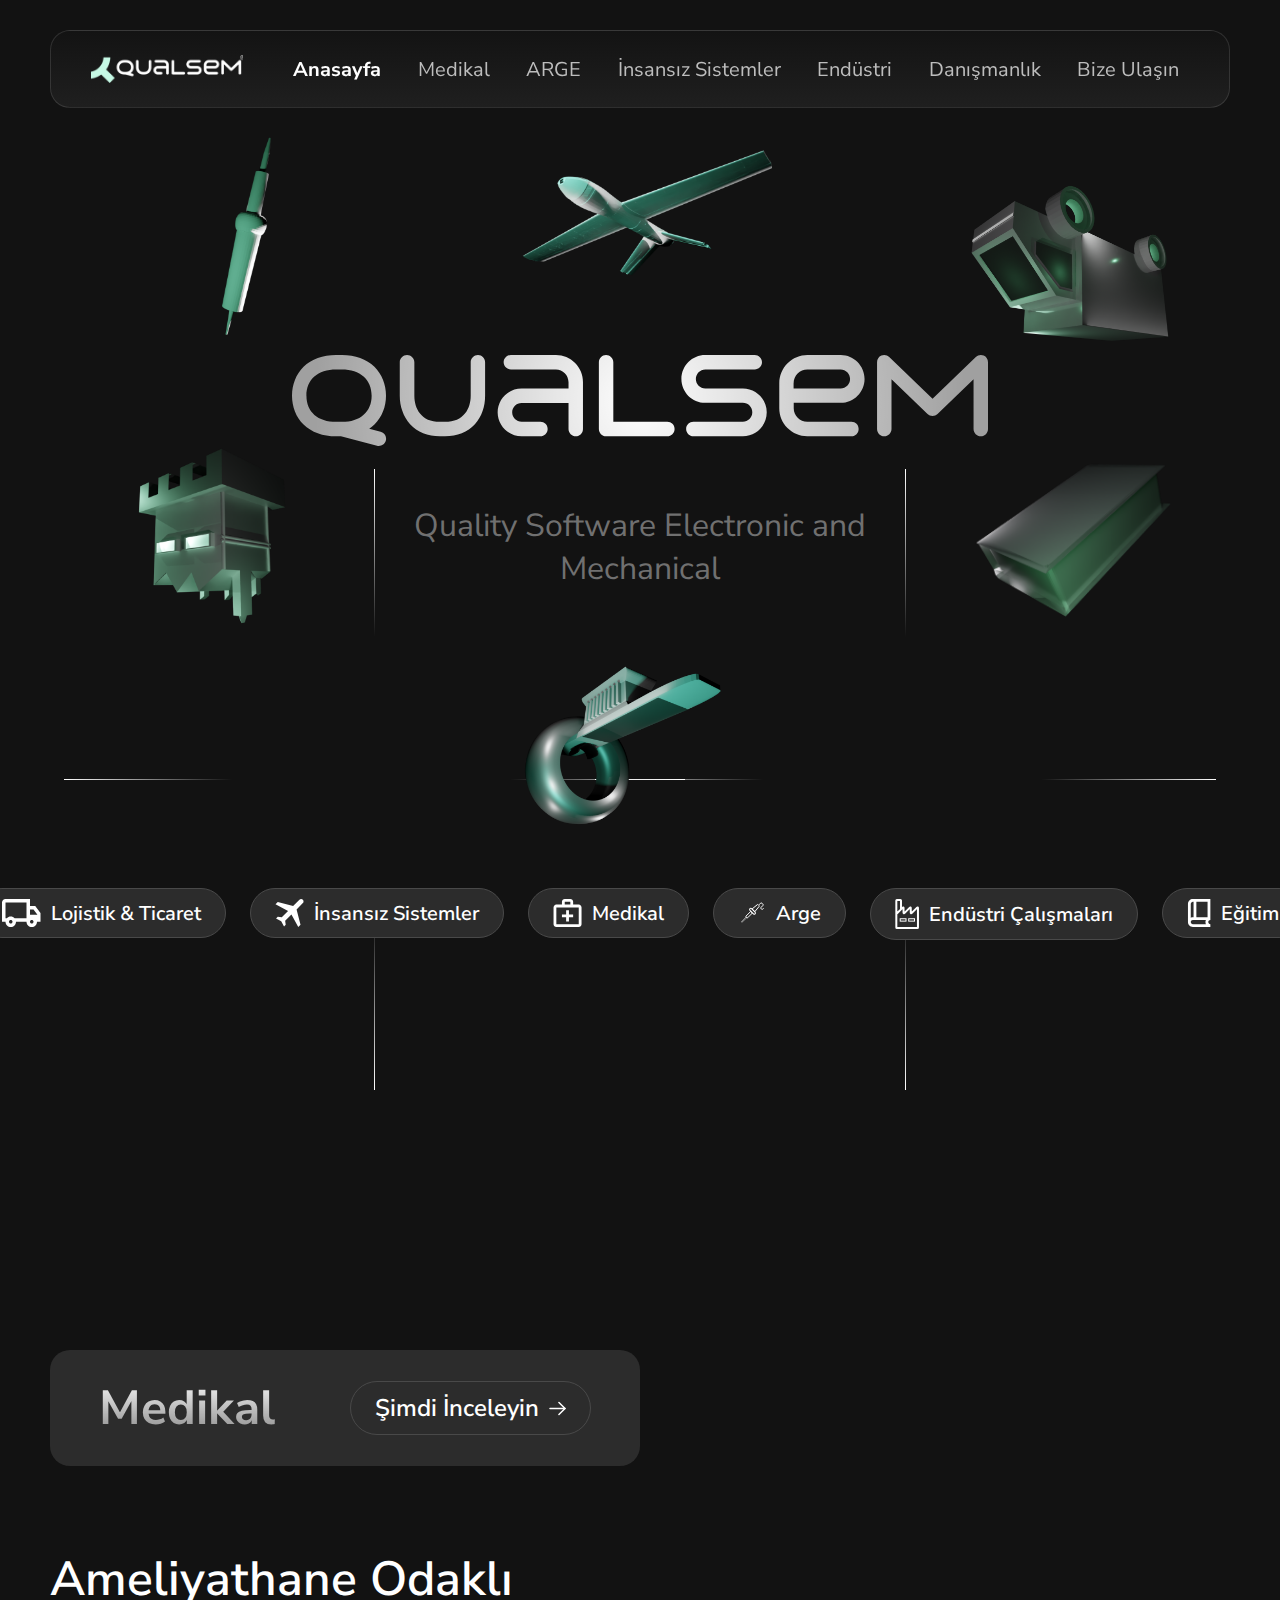
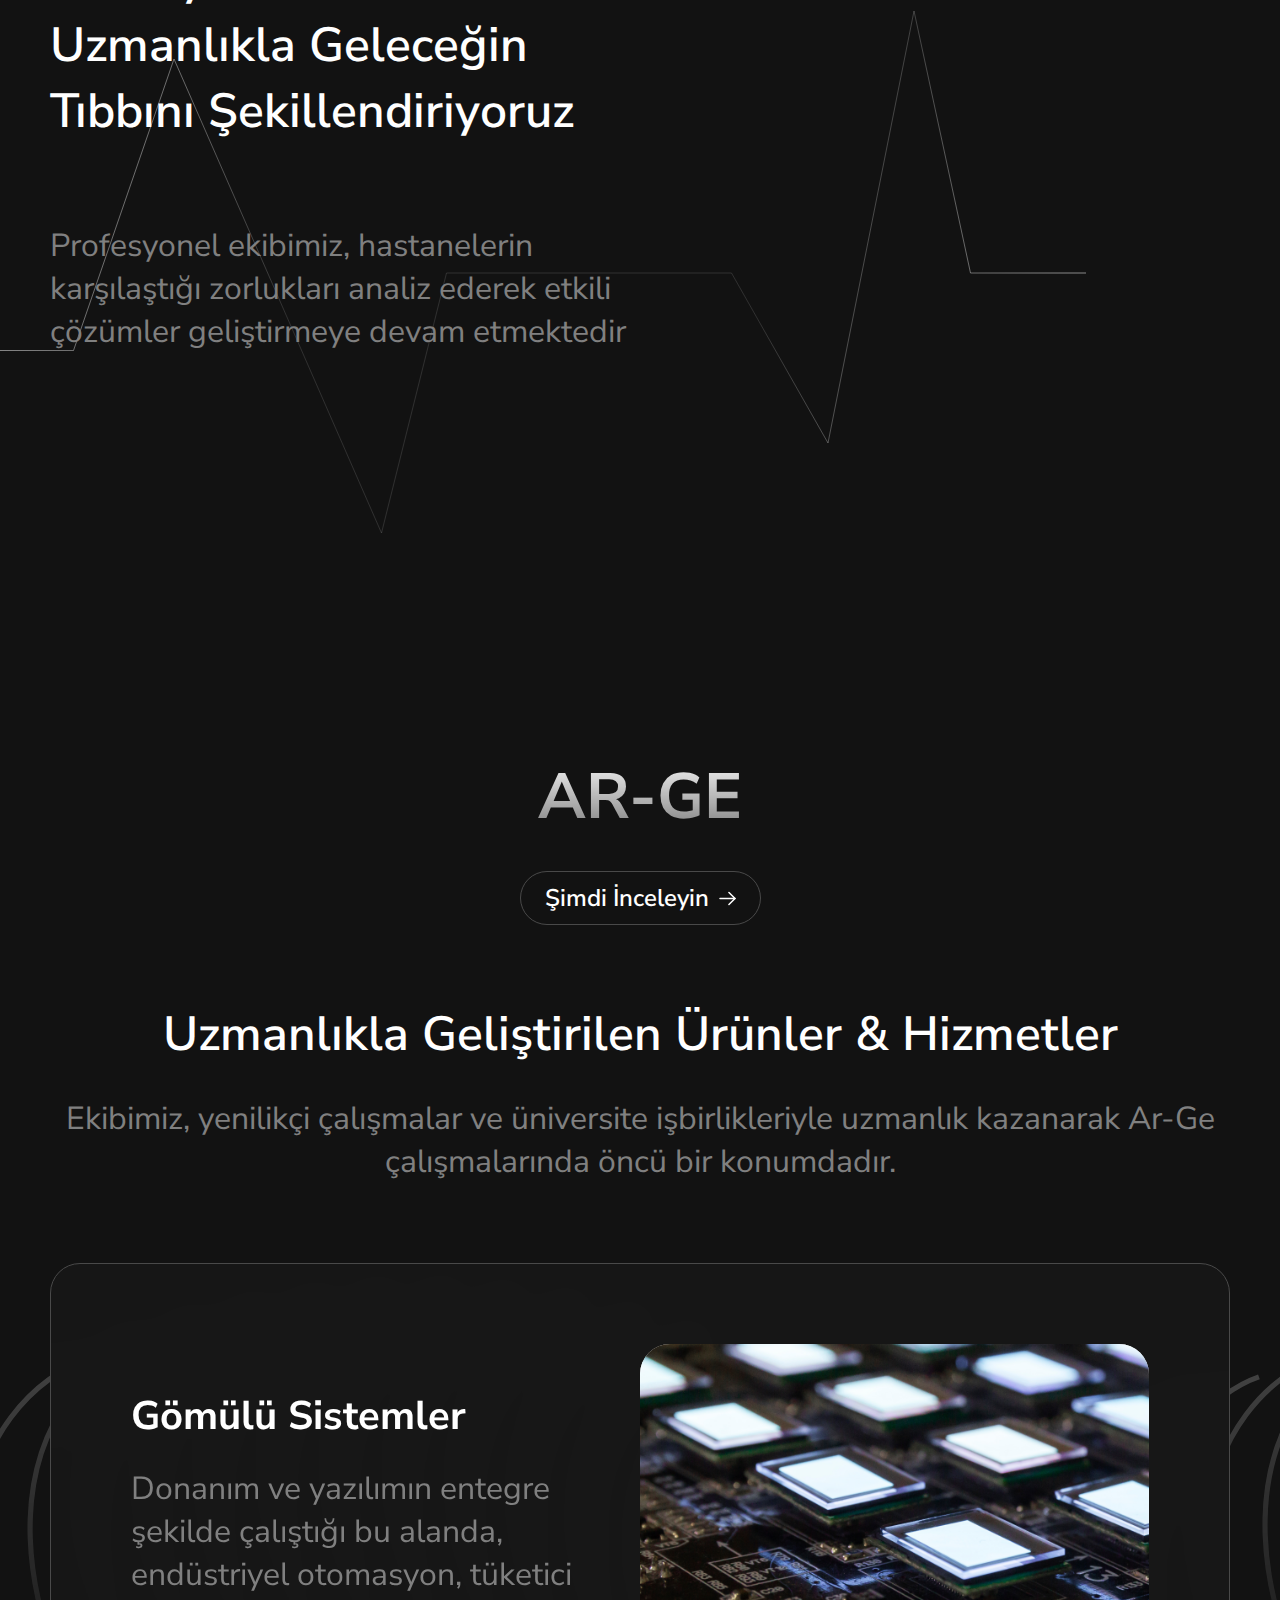
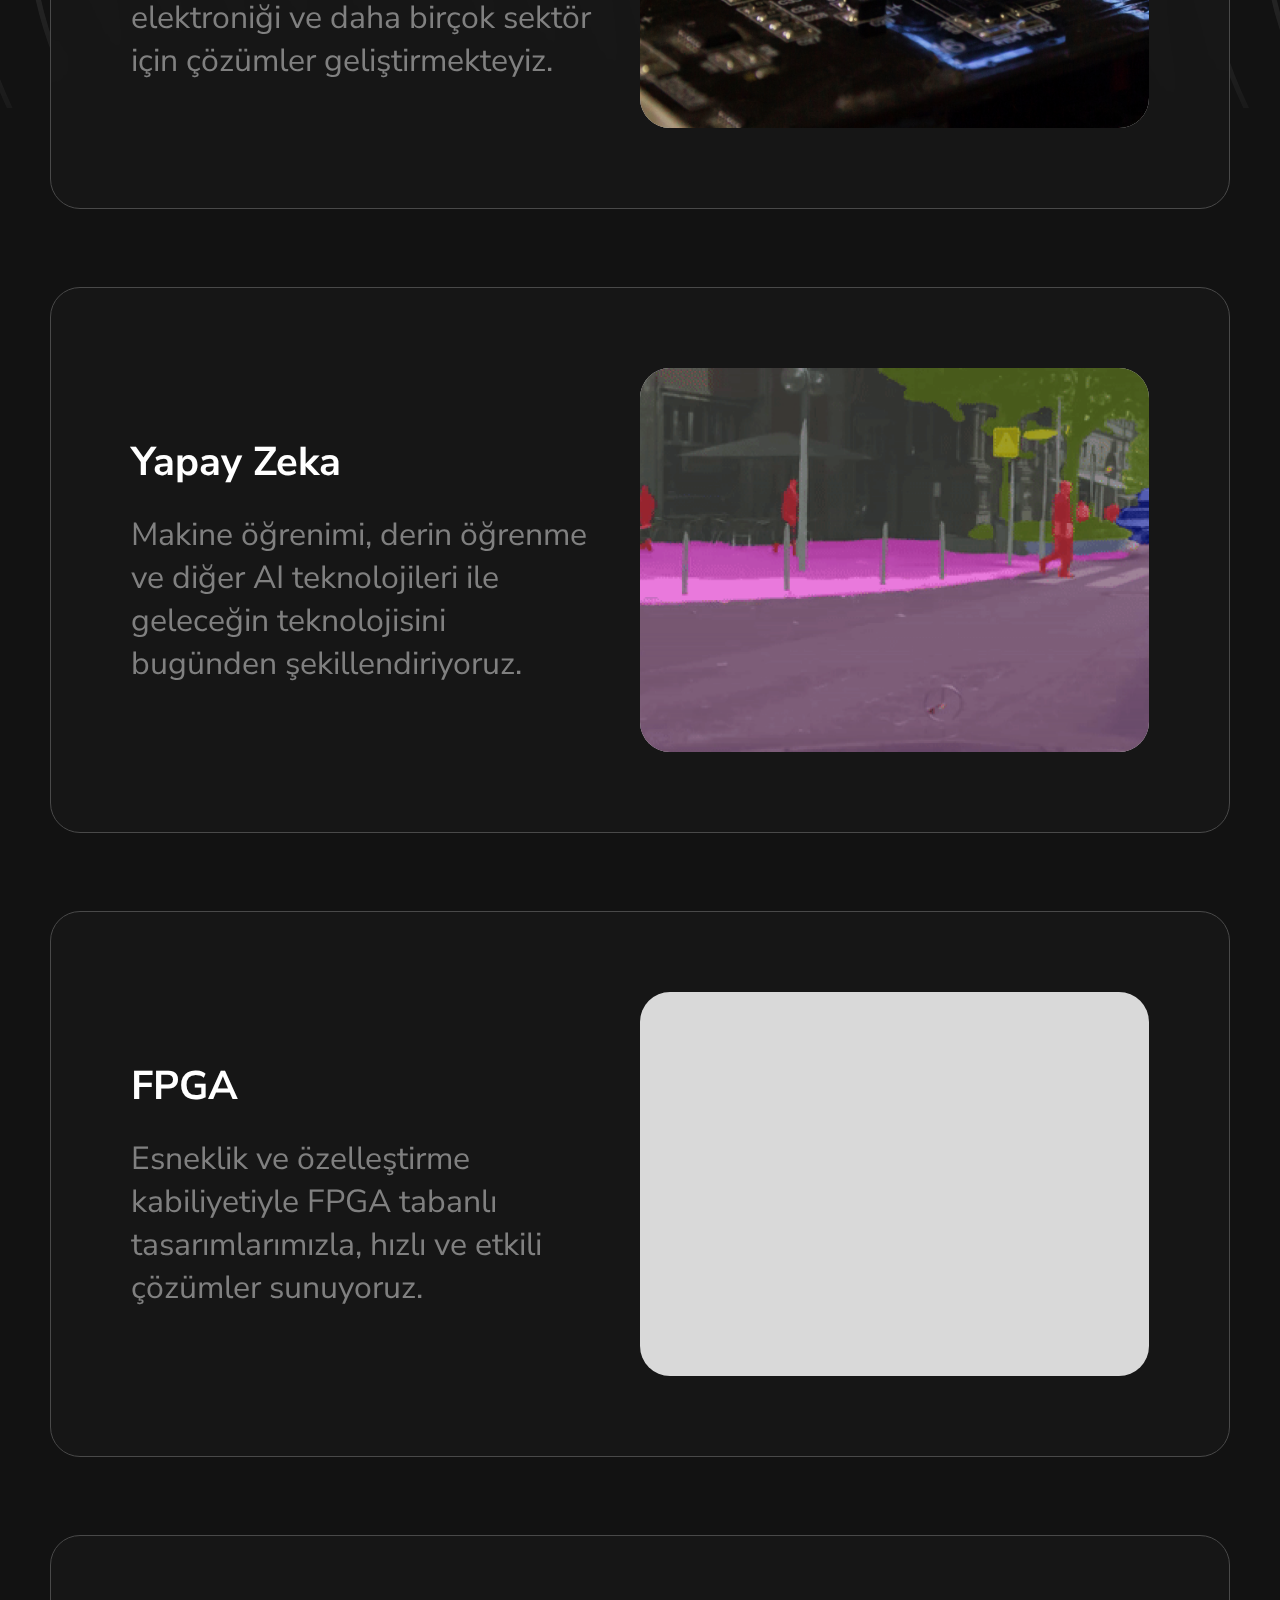
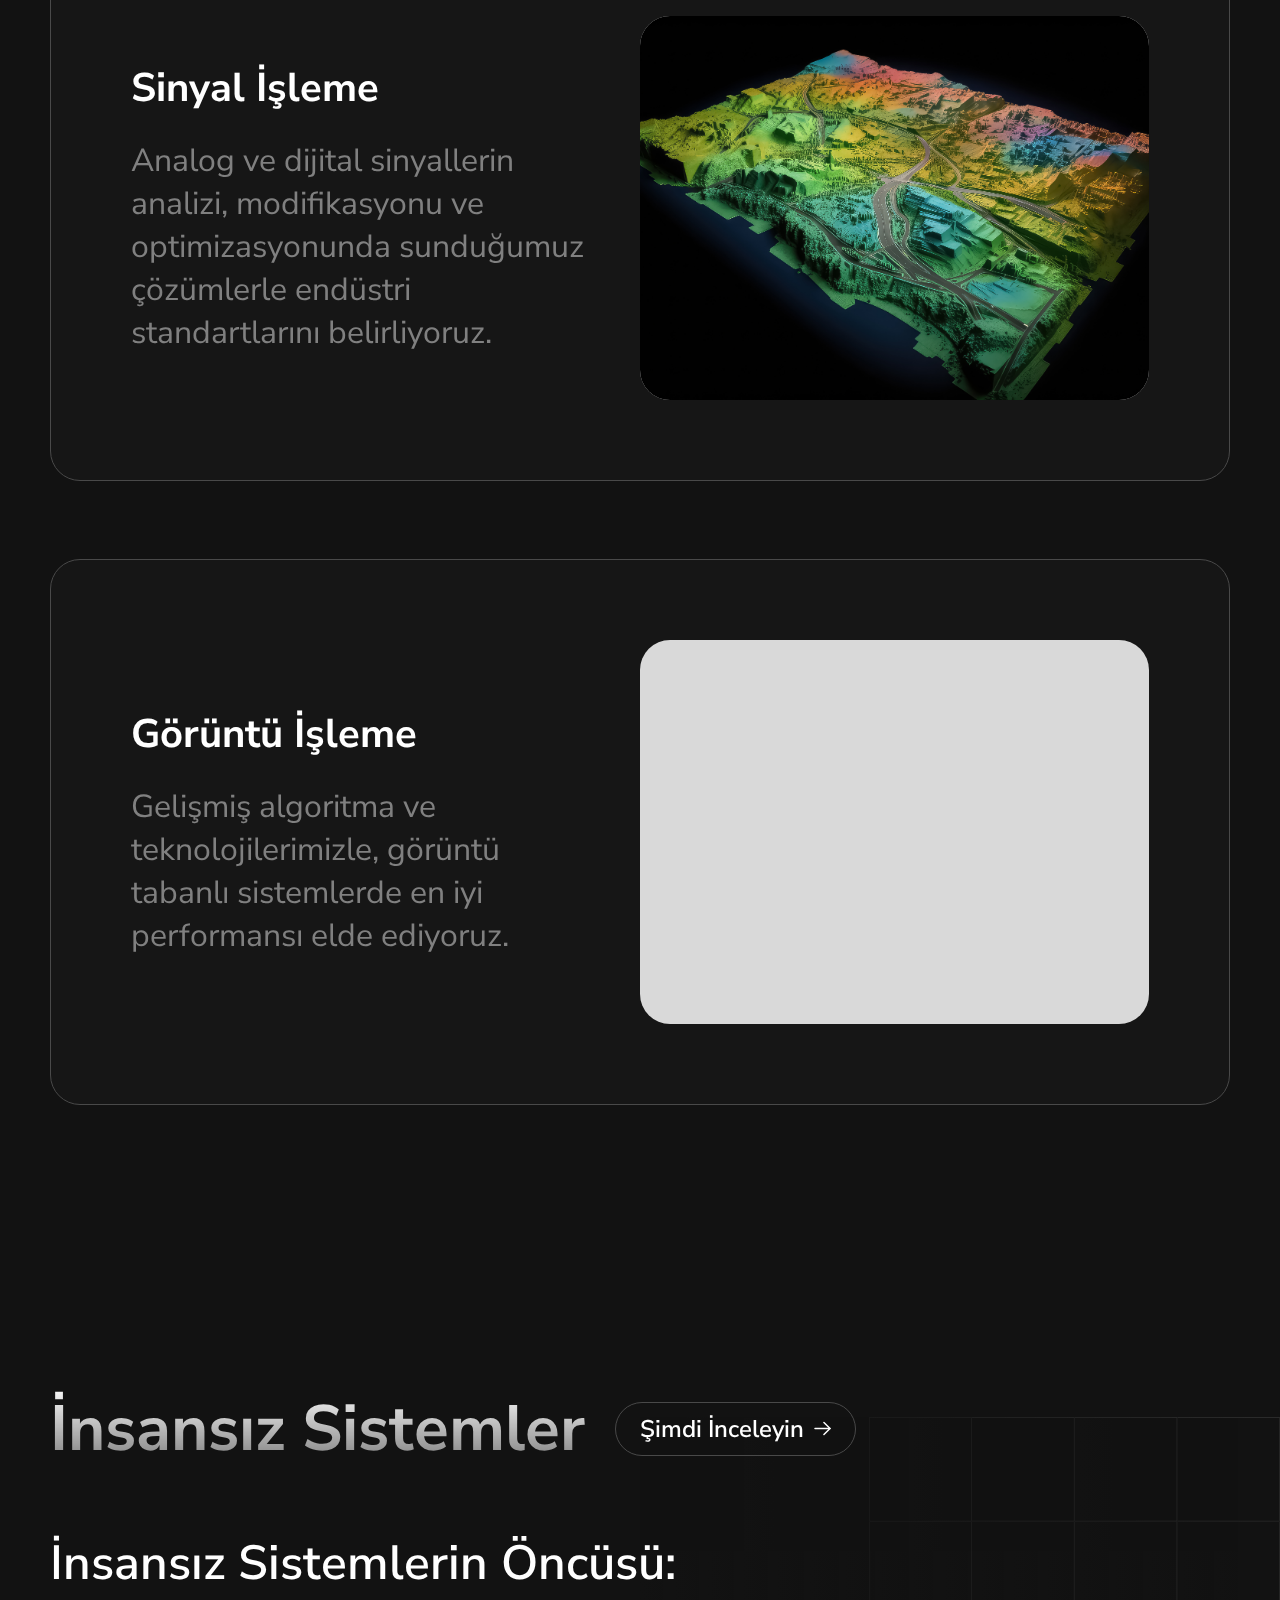
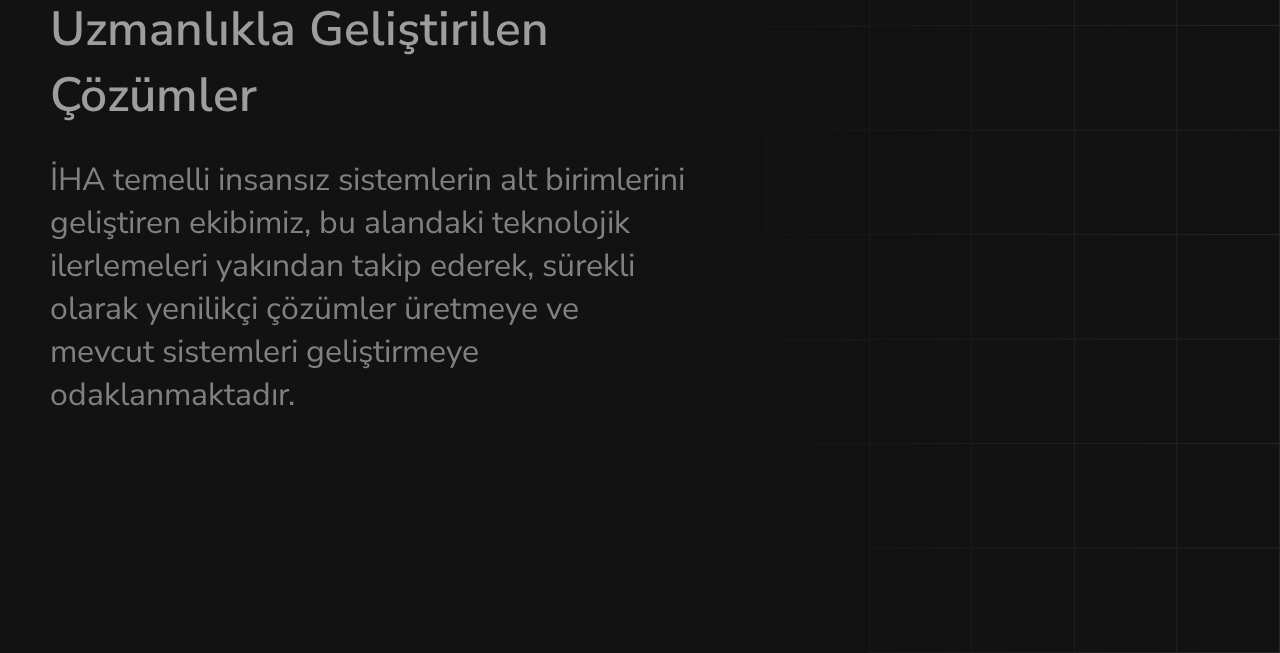
==== commit 8f16c3eb: "#" ====
--- a/index.html
+++ b/index.html
@@ -7,6 +7,8 @@
     <meta name="viewport" content="width=device-width, initial-scale=1.0">
     <title>Qualsem</title>
     <link rel="stylesheet" href="./assets/scss/main.css">
+    <script src="//ajax.googleapis.com/ajax/libs/jqueryui/1.9.1/jquery-ui.min.js"></script>
+
 </head>
 
 <body>
@@ -98,22 +100,22 @@
                         </div>
                         <h3>Quality Software Electronic and Mechanical</h3>
                         <div class="icons">
-                            <div class="icon icon1">
+                            <div class="icon icon1 box">
                                 <img src="./assets/images/hero-icon1.png" alt="">
                             </div>
-                            <div class="icon icon2">
+                            <div class="icon icon2 box">
                                 <img src="./assets/images/hero-icon2.png" alt="">
                             </div>
-                            <div class="icon icon3">
+                            <div class="icon icon3 box">
                                 <img src="./assets/images/hero-icon3.png" alt="">
                             </div>
-                            <div class="icon icon4">
+                            <div class="icon icon4 box">
                                 <img src="./assets/images/hero-icon4.png" alt="">
                             </div>
-                            <div class="icon icon5">
+                            <div class="icon icon5 box">
                                 <img src="./assets/images/hero-icon5.png" alt="">
                             </div>
-                            <div class="icon icon6">
+                            <div class="icon icon6 box">
                                 <img src="./assets/images/hero-icon6.png" alt="">
                             </div>
                         </div>
@@ -410,7 +412,8 @@
     </main>
 
     <script src="./assets/js/swiper-bundle.min.js"></script>
-    <script src="./assets/js/jquery.min.js"></script>
+    <script src='//cdnjs.cloudflare.com/ajax/libs/jquery/2.1.3/jquery.min.js'></script>
+    <script src='//ajax.googleapis.com/ajax/libs/jqueryui/1.11.2/jquery-ui.min.js'></script>
     <script src="./assets/js/app.js"></script>
 </body>
 
--- a/assets/scss/main.css
+++ b/assets/scss/main.css
@@ -1079,23 +1079,33 @@
 }
 .hero .content .icon {
   position: absolute;
+  transform: rotate(180deg);
+  transition: 0.5s;
 }
 .hero .content .icon img {
   width: 100%;
   max-width: 200px;
+  -webkit-user-select: none;
+     -moz-user-select: none;
+          user-select: none;
+}
+.hero .content .icon.opened {
+  transform: rotate(0);
 }
 .hero .content .icon1 {
   top: 5%;
   left: 8%;
+  transition-duration: 0.2s;
 }
 .hero .content .icon2 {
   top: 45%;
   left: 5%;
+  transition-duration: 0.4s;
 }
 .hero .content .icon3 {
   top: 0;
-  left: 50%;
-  transform: translateX(-50%);
+  left: 40%;
+  transition-duration: 0.5s;
 }
 .hero .content .icon3 img {
   max-width: 250px;
@@ -1103,15 +1113,17 @@
 .hero .content .icon4 {
   top: 10%;
   right: 5%;
+  transition-duration: 0.7s;
 }
 .hero .content .icon5 {
   top: 45%;
   right: 5%;
+  transition-duration: 0.9s;
 }
 .hero .content .icon6 {
   bottom: 0;
-  left: 50%;
-  transform: translateX(-50%);
+  left: 40%;
+  transition-duration: 1s;
 }
 .hero .category_items {
   margin-top: 44px;
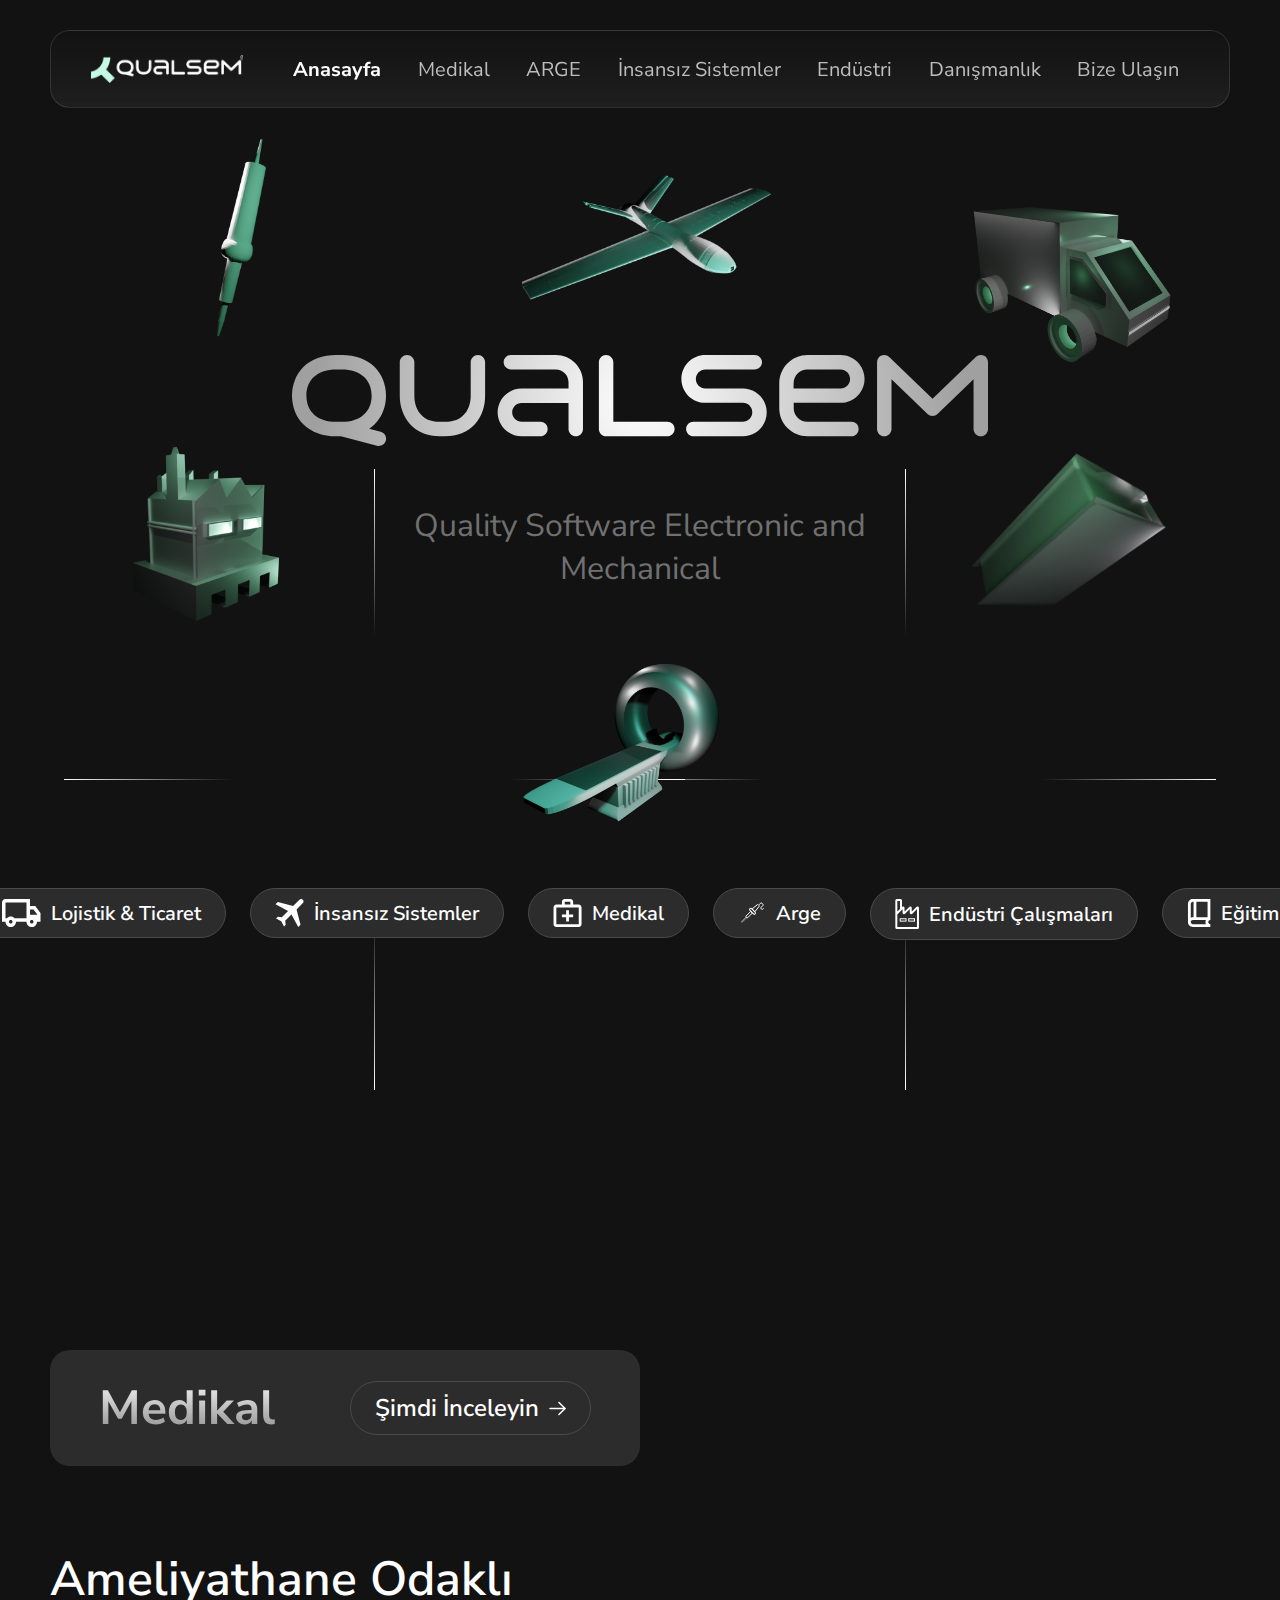
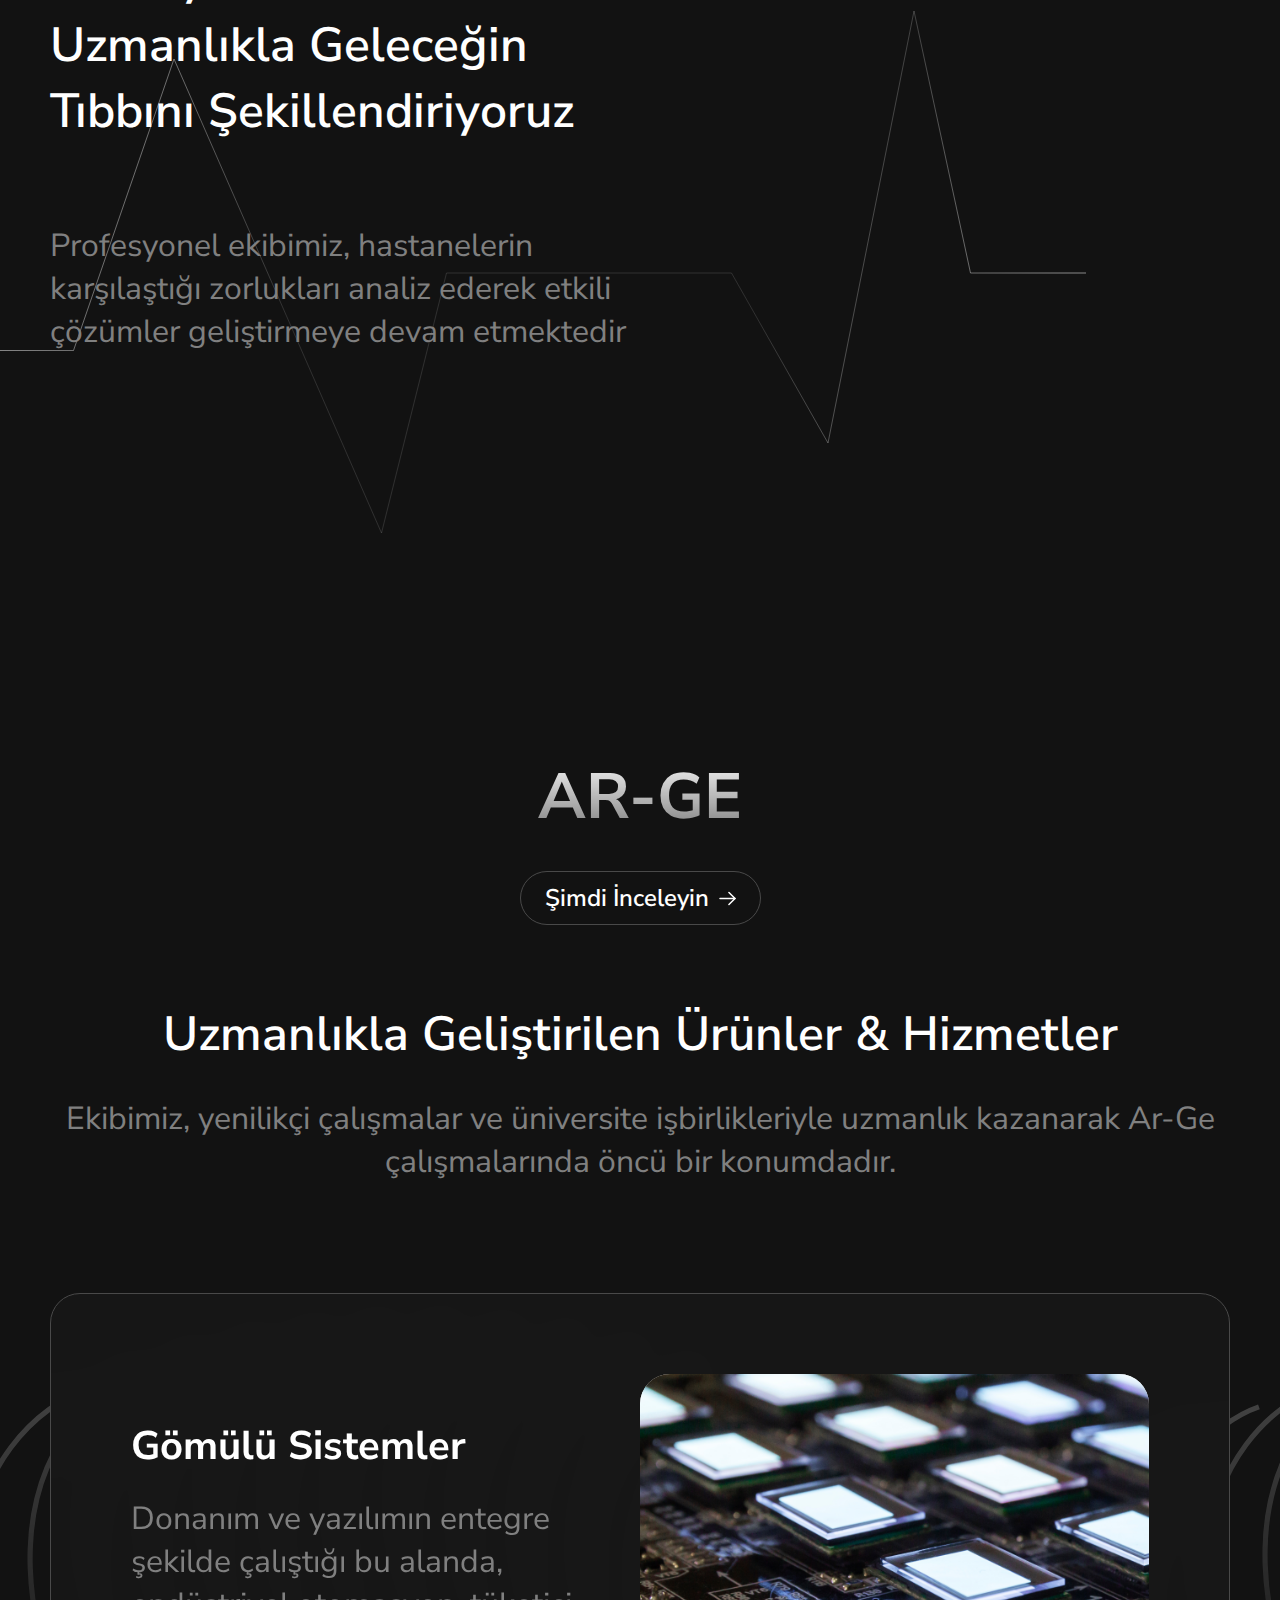
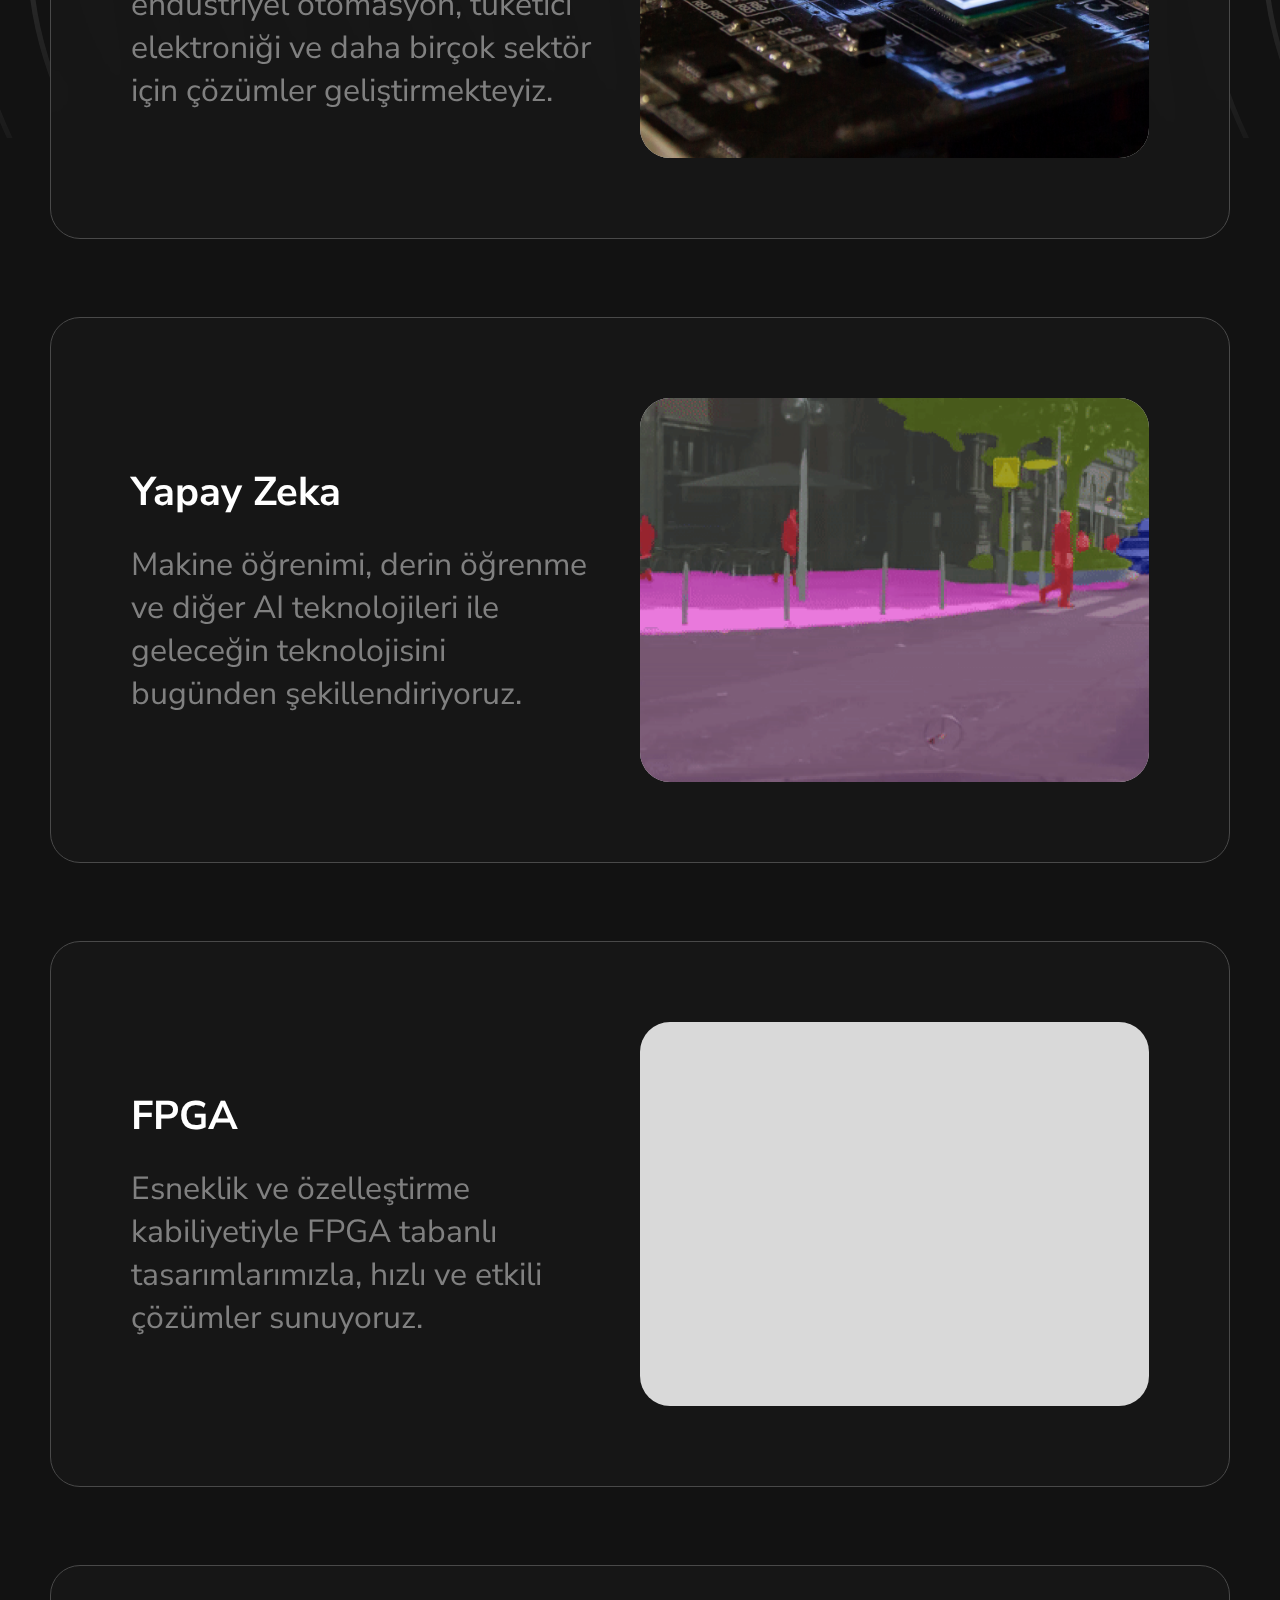
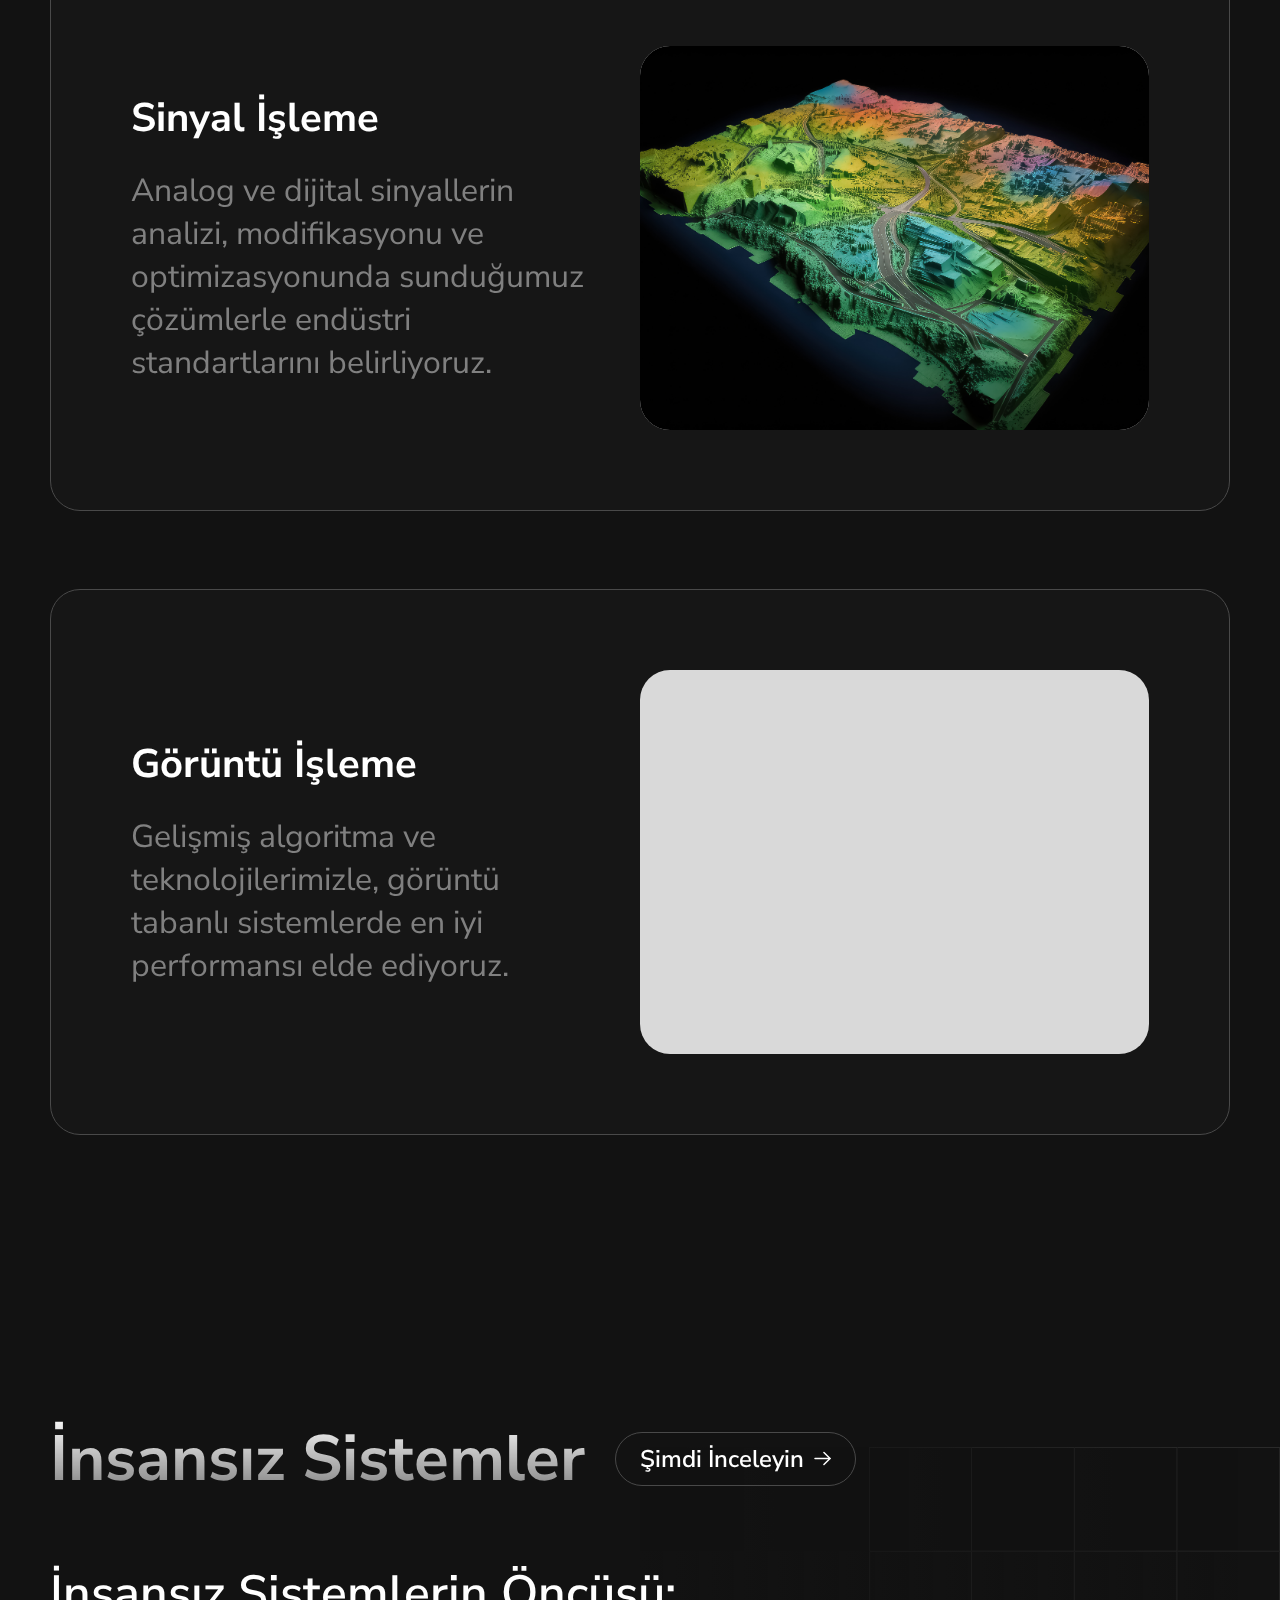
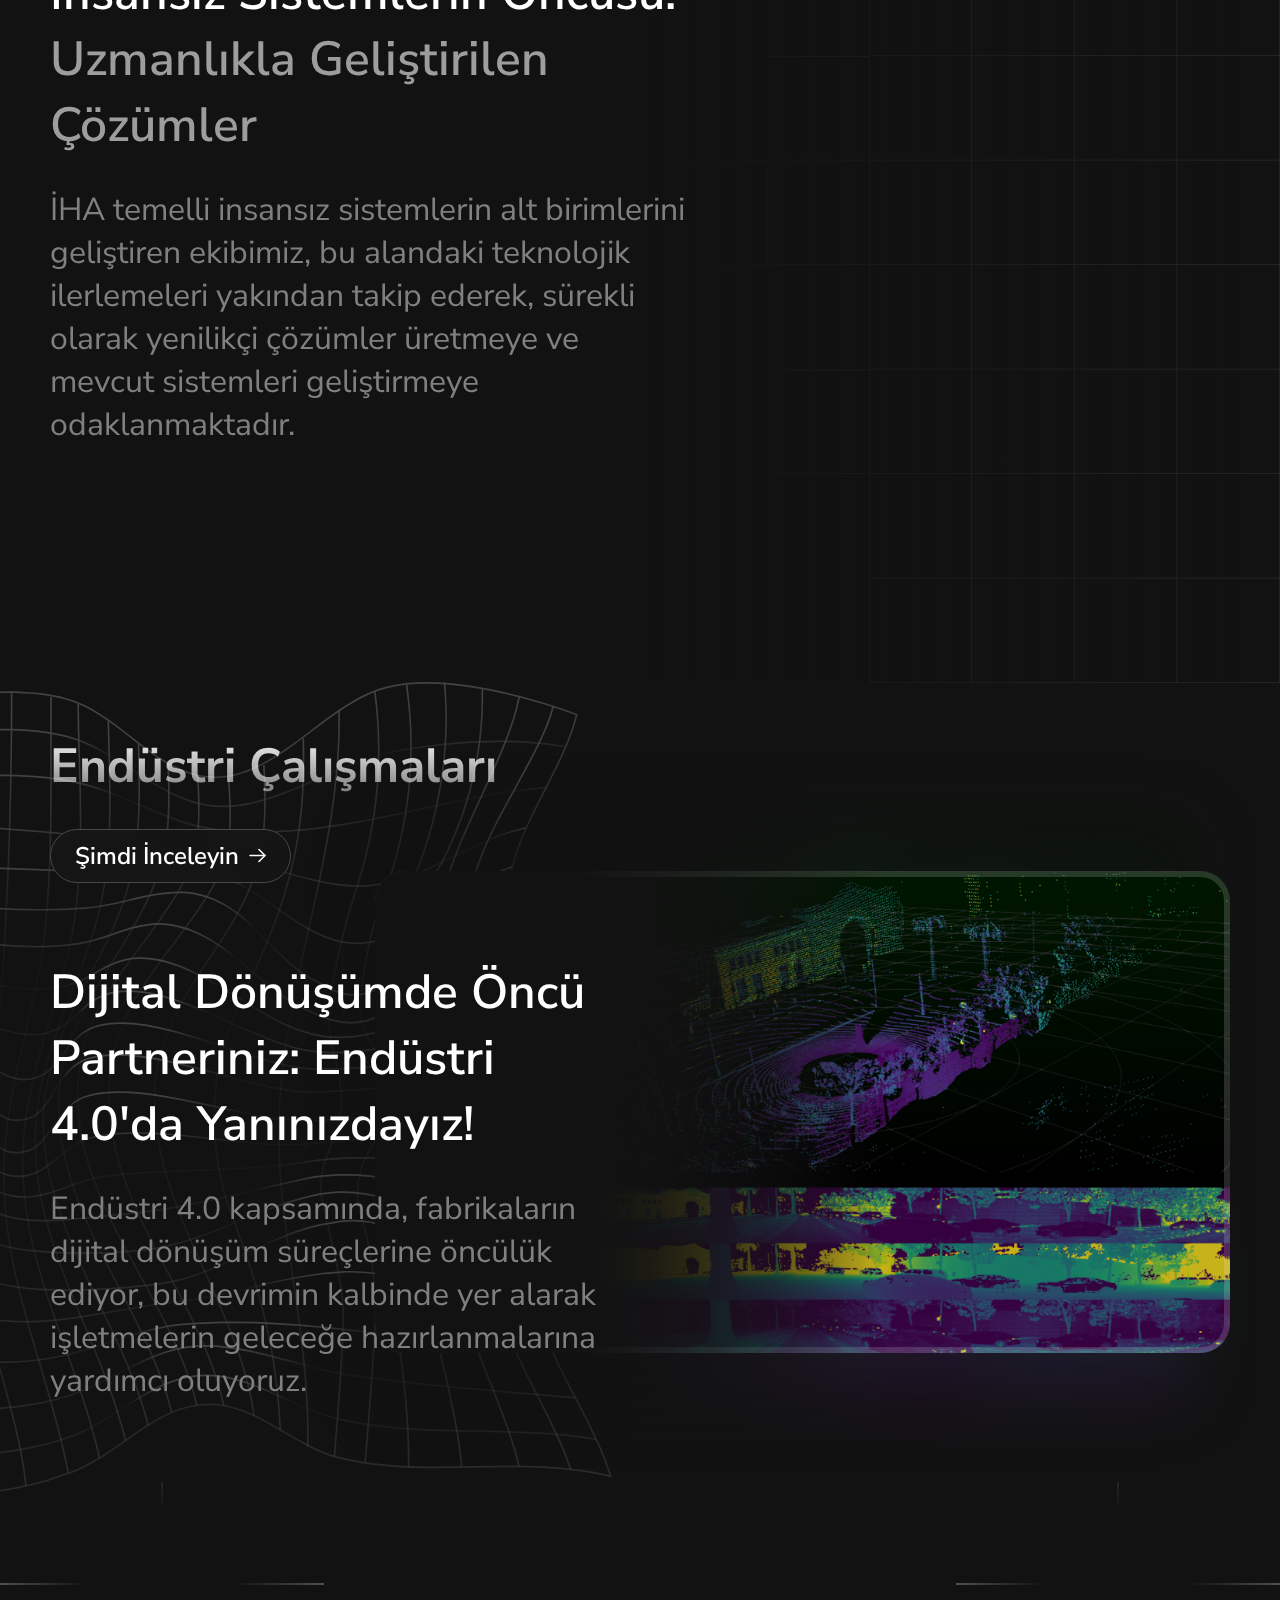
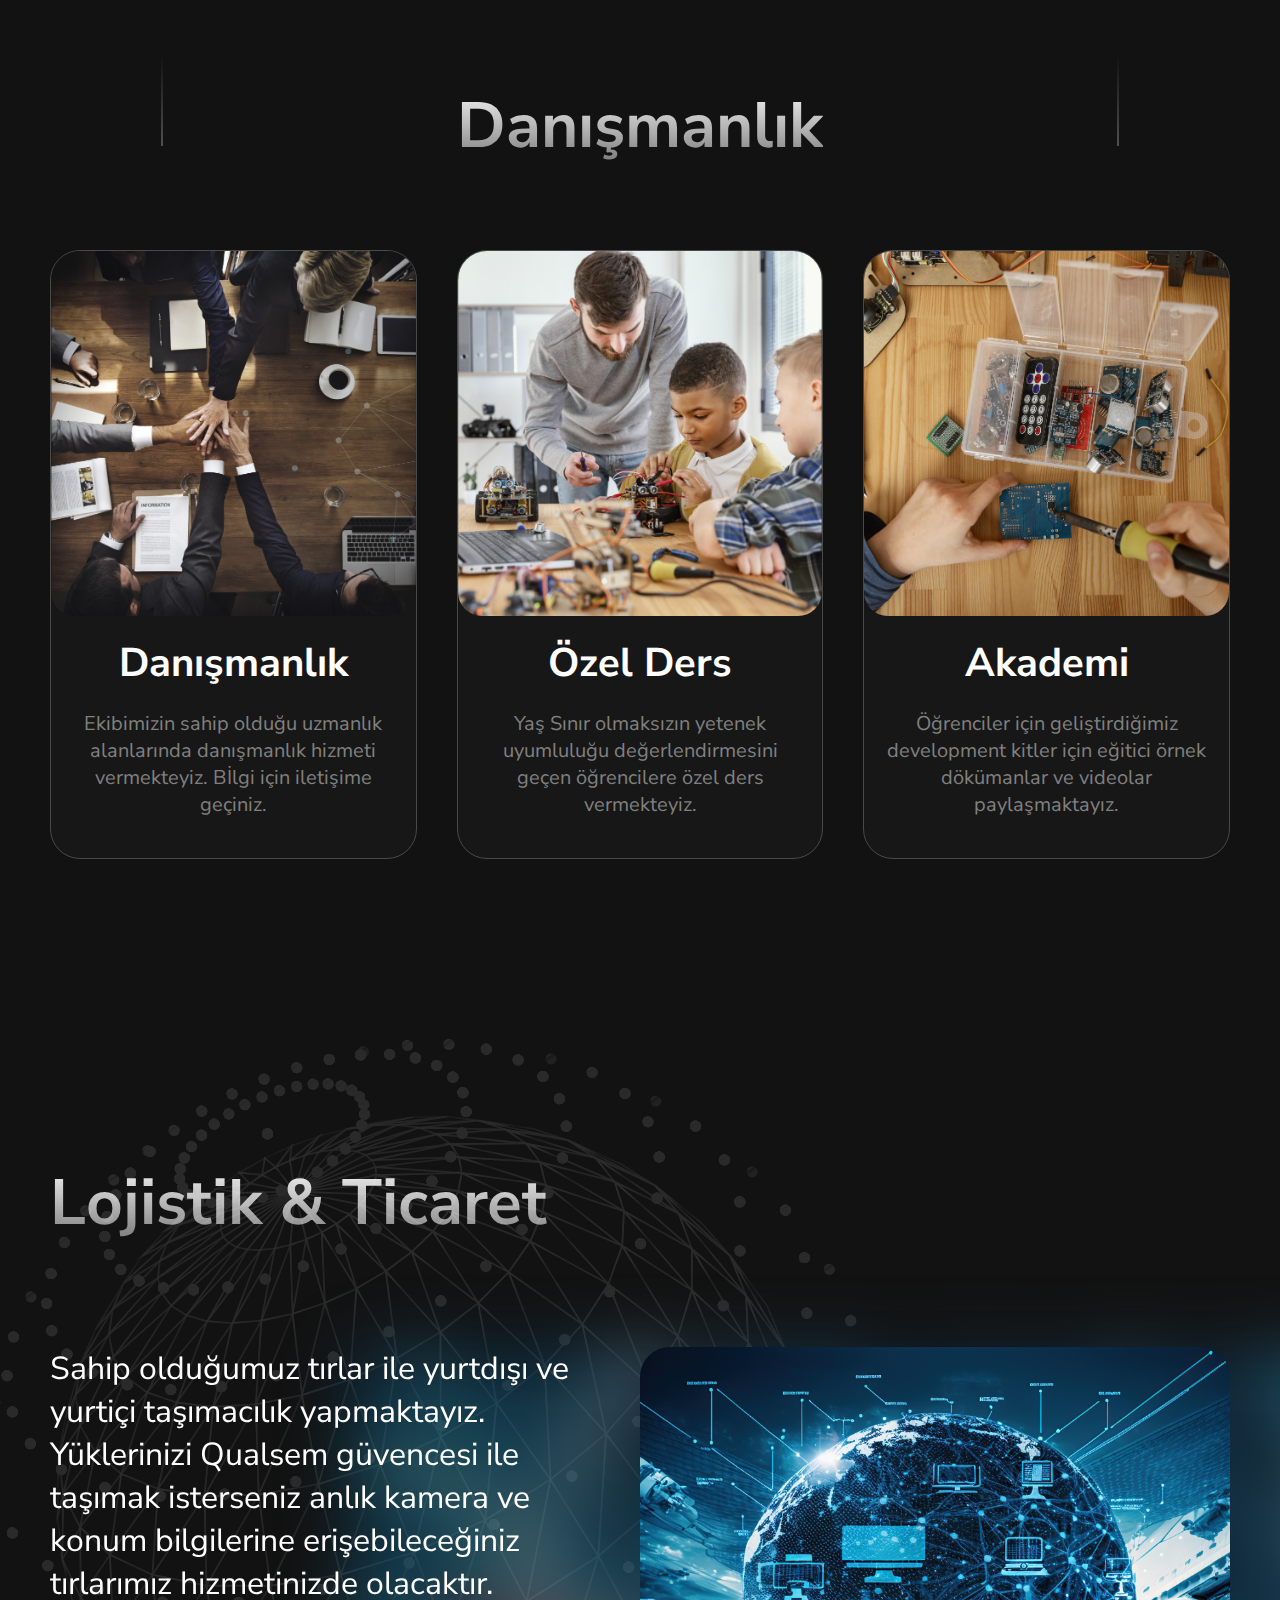
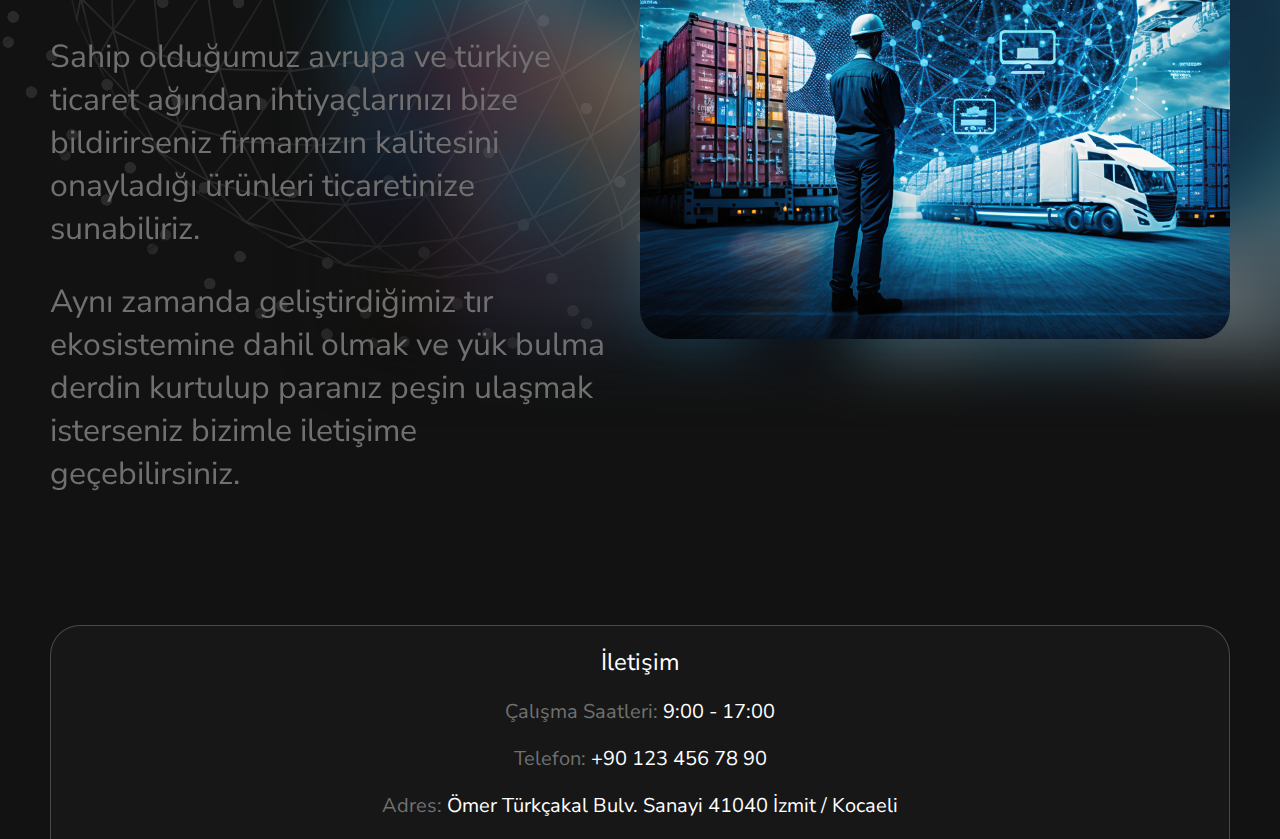
==== commit 66162fa4: "#" ====
--- a/index.html
+++ b/index.html
@@ -29,7 +29,7 @@
     <header class="site_header">
         <div class="container">
             <div class="wrapper">
-                <a href="" class="site_logo">
+                <a href="./index.html" class="site_logo">
                     <img src="./assets/images/logo.png" alt="">
                 </a>
                 <ul class="navbar">
@@ -37,16 +37,16 @@
                         <a href="" class="nav_link">Anasayfa</a>
                     </li>
                     <li class="nav_item">
-                        <a href="" class="nav_link">Medikal</a>
+                        <a href="./assets/pages/medical.html" class="nav_link">Medikal</a>
                     </li>
                     <li class="nav_item">
-                        <a href="" class="nav_link">ARGE</a>
+                        <a href="./assets/pages/arge.html" class="nav_link">ARGE</a>
                     </li>
                     <li class="nav_item">
                         <a href="" class="nav_link">İnsansız Sistemler</a>
                     </li>
                     <li class="nav_item">
-                        <a href="" class="nav_link">Endüstri</a>
+                        <a href="./assets/pages/industry.html" class="nav_link">Endüstri</a>
                     </li>
                     <li class="nav_item">
                         <a href="" class="nav_link">Danışmanlık</a>
@@ -409,11 +409,317 @@
                 </div>
             </div>
         </section>
+        <section class="industry industry0">
+            <div class="container">
+                <div class="sec_title desktopHide">
+                    <h2 class="text_lg black_linear">Endüstri Çalışmaları</h2>
+                    <a href="" class="btn primary_btn">
+                        Şimdi İnceleyin
+                        <svg width="17" height="15">
+                            <use xlink:href="#arrow_right"></use>
+                        </svg>
+                    </a>
+                </div>
+                <div class="slider">
+                    <div class="swiper-wrapper">
+                        <div class="swiper-slide">
+                            <div class="wrapper">
+                                <div class="col">
+                                    <div class="content parallax_scroll">
+                                        <div class="sec_title">
+                                            <h2 class="text_lg black_linear mobileHide">Endüstri Çalışmaları</h2>
+                                            <a href="" class="btn primary_btn mobileHide">
+                                                Şimdi İnceleyin
+                                                <svg width="17" height="15">
+                                                    <use xlink:href="#arrow_right"></use>
+                                                </svg>
+                                            </a>
+                                            <h3 class="text_lg">Dijital Dönüşümde Öncü Partneriniz: Endüstri 4.0'da
+                                                Yanınızdayız!
+                                            </h3>
+                                            <p class="text_md">Endüstri 4.0 kapsamında, fabrikaların dijital dönüşüm
+                                                süreçlerine
+                                                öncülük ediyor, bu
+                                                devrimin kalbinde yer alarak işletmelerin geleceğe hazırlanmalarına
+                                                yardımcı
+                                                oluyoruz.
+                                            </p>
+                                        </div>
+                                    </div>
+                                </div>
+                                <div class="col last">
+                                    <div class="image">
+                                        <div class="img">
+                                            <img src="./assets/images/image.png" alt="">
+                                        </div>
+                                        <div class="bg_img">
+                                            <img src="./assets/images/image.png" alt="">
+                                        </div>
+                                    </div>
+                                    <!-- <div class="image_mobile">
+                                        <div class="img">
+                                            <img src="./assets/images/image4.png" alt="">
+                                        </div>
+                                        <div class="bg_img">
+                                            <img src="./assets/images/bg_img1.png" alt="">
+                                        </div>
+                                    </div> -->
+
+                                </div>
+                            </div>
+                        </div>
+                        <div class="swiper-slide desktopHide">
+                            <div class="wrapper">
+                                <div class="col">
+                                    <div class="content parallax_scroll">
+                                        <div class="sec_title">
+                                            <h2 class="text_lg black_linear mobileHide">Endüstri Çalışmaları</h2>
+                                            <a href="" class="btn primary_btn mobileHide">
+                                                Şimdi İnceleyin
+                                                <svg width="17" height="15">
+                                                    <use xlink:href="#arrow_right"></use>
+                                                </svg>
+                                            </a>
+                                            <h3 class="text_lg">Dijital Dönüşümde Öncü Partneriniz: Endüstri 4.0'da
+                                                Yanınızdayız!
+                                            </h3>
+                                            <p class="text_md">Endüstri 4.0 kapsamında, fabrikaların dijital dönüşüm
+                                                süreçlerine
+                                                öncülük ediyor, bu
+                                                devrimin kalbinde yer alarak işletmelerin geleceğe hazırlanmalarına
+                                                yardımcı
+                                                oluyoruz.
+                                            </p>
+                                        </div>
+                                    </div>
+                                </div>
+                                <div class="col last">
+                                    <div class="image">
+                                        <div class="img">
+                                            <img src="./assets/images/image.png" alt="">
+                                        </div>
+                                        <div class="bg_img">
+                                            <img src="./assets/images/bg_img.png" alt="">
+                                        </div>
+                                    </div>
+                                    <div class="image_mobile">
+                                        <div class="img">
+                                            <img src="./assets/images/image4.png" alt="">
+                                        </div>
+                                        <div class="bg_img">
+                                            <img src="./assets/images/bg_img1.png" alt="">
+                                        </div>
+                                    </div>
+
+                                </div>
+                            </div>
+                        </div>
+                        <div class="swiper-slide desktopHide">
+                            <div class="wrapper">
+                                <div class="col">
+                                    <div class="content parallax_scroll">
+                                        <div class="sec_title">
+                                            <h2 class="text_lg black_linear mobileHide">Endüstri Çalışmaları</h2>
+                                            <a href="" class="btn primary_btn mobileHide">
+                                                Şimdi İnceleyin
+                                                <svg width="17" height="15">
+                                                    <use xlink:href="#arrow_right"></use>
+                                                </svg>
+                                            </a>
+                                            <h3 class="text_lg">Dijital Dönüşümde Öncü Partneriniz: Endüstri 4.0'da
+                                                Yanınızdayız!
+                                            </h3>
+                                            <p class="text_md">Endüstri 4.0 kapsamında, fabrikaların dijital dönüşüm
+                                                süreçlerine
+                                                öncülük ediyor, bu
+                                                devrimin kalbinde yer alarak işletmelerin geleceğe hazırlanmalarına
+                                                yardımcı
+                                                oluyoruz.
+                                            </p>
+                                        </div>
+                                    </div>
+                                </div>
+                                <div class="col last">
+                                    <div class="image">
+                                        <div class="img">
+                                            <img src="./assets/images/image.png" alt="">
+                                        </div>
+                                        <div class="bg_img">
+                                            <img src="./assets/images/bg_img.png" alt="">
+                                        </div>
+                                    </div>
+                                    <div class="image_mobile">
+                                        <div class="img">
+                                            <img src="./assets/images/image4.png" alt="">
+                                        </div>
+                                        <div class="bg_img">
+                                            <img src="./assets/images/bg_img1.png" alt="">
+                                        </div>
+                                    </div>
+
+                                </div>
+                            </div>
+                        </div>
+                        <div class="swiper-slide desktopHide">
+                            <div class="wrapper">
+                                <div class="col">
+                                    <div class="content parallax_scroll">
+                                        <div class="sec_title">
+                                            <h2 class="text_lg black_linear mobileHide">Endüstri Çalışmaları</h2>
+                                            <a href="" class="btn primary_btn mobileHide">
+                                                Şimdi İnceleyin
+                                                <svg width="17" height="15">
+                                                    <use xlink:href="#arrow_right"></use>
+                                                </svg>
+                                            </a>
+                                            <h3 class="text_lg">Dijital Dönüşümde Öncü Partneriniz: Endüstri 4.0'da
+                                                Yanınızdayız!
+                                            </h3>
+                                            <p class="text_md">Endüstri 4.0 kapsamında, fabrikaların dijital dönüşüm
+                                                süreçlerine
+                                                öncülük ediyor, bu
+                                                devrimin kalbinde yer alarak işletmelerin geleceğe hazırlanmalarına
+                                                yardımcı
+                                                oluyoruz.
+                                            </p>
+                                        </div>
+                                    </div>
+                                </div>
+                                <div class="col last">
+                                    <div class="image">
+                                        <div class="img">
+                                            <img src="./assets/images/image.png" alt="">
+                                        </div>
+                                        <div class="bg_img">
+                                            <img src="./assets/images/bg_img.png" alt="">
+                                        </div>
+                                    </div>
+                                    <div class="image_mobile">
+                                        <div class="img">
+                                            <img src="./assets/images/image4.png" alt="">
+                                        </div>
+                                        <div class="bg_img">
+                                            <img src="./assets/images/bg_img1.png" alt="">
+                                        </div>
+                                    </div>
+
+                                </div>
+                            </div>
+                        </div>
+                    </div>
+                    <div class="pagination desktopHide">
+                        <div class="arrow prev_arrow">
+                            <svg width="10" height="18" viewBox="0 0 10 18" fill="none"
+                                xmlns="http://www.w3.org/2000/svg">
+                                <path d="M9 1.25L1 9.25L9 17.25" stroke="white" />
+                            </svg>
+                        </div>
+                        <div class="swiper-counter"></div>
+                        <div class="arrow next_arrow">
+                            <svg width="10" height="18" viewBox="0 0 10 18" fill="none"
+                                xmlns="http://www.w3.org/2000/svg">
+                                <path d="M1 1.25L9 9.25L1 17.25" stroke="white" />
+                            </svg>
+                        </div>
+                    </div>
+                </div>
+            </div>
+        </section>
+        <section class="consultancy">
+            <div class="container">
+                <div class="sec_title">
+                    <h2 class="text_xl black_linear">Danışmanlık</h2>
+                </div>
+                <ul class="items_list">
+                    <li class="item">
+                        <div class="image">
+                            <img src="./assets/images/image1.png" alt="">
+                        </div>
+                        <div class="details">
+                            <h3>Danışmanlık</h3>
+                            <p>Ekibimizin sahip olduğu uzmanlık alanlarında danışmanlık hizmeti vermekteyiz. Bİlgi için
+                                iletişime geçiniz.</p>
+                        </div>
+                    </li>
+                    <li class="item">
+                        <div class="image">
+                            <img src="./assets/images/image2.png" alt="">
+                        </div>
+                        <div class="details">
+                            <h3>Özel Ders</h3>
+                            <p>Yaş Sınır olmaksızın yetenek uyumluluğu değerlendirmesini geçen öğrencilere özel ders
+                                vermekteyiz.</p>
+                        </div>
+                    </li>
+                    <li class="item">
+                        <div class="image">
+                            <img src="./assets/images/image3.png" alt="">
+                        </div>
+                        <div class="details">
+                            <h3>Akademi</h3>
+                            <p>Öğrenciler için geliştirdiğimiz development kitler için eğitici örnek dökümanlar ve
+                                videolar paylaşmaktayız.</p>
+                        </div>
+                    </li>
+                </ul>
+            </div>
+        </section>
+        <section class="logistics_trade">
+            <div class="container">
+                <div class="sec_title">
+                    <h2 class="text_xl black_linear">Lojistik & Ticaret</h2>
+                </div>
+                <div class="wrapper">
+                    <div class="col">
+                        <div class="content">
+                            <p>Sahip olduğumuz tırlar ile yurtdışı ve yurtiçi taşımacılık yapmaktayız. Yüklerinizi
+                                Qualsem güvencesi ile taşımak isterseniz anlık kamera ve konum bilgilerine
+                                erişebileceğiniz tırlarımız hizmetinizde olacaktır.</p>
+                            <p class="opacity_text">Sahip olduğumuz avrupa ve türkiye ticaret ağından ihtiyaçlarınızı
+                                bize bildirirseniz firmamızın kalitesini onayladığı ürünleri ticaretinize sunabiliriz.
+                            </p>
+                            <p class="opacity_text">Aynı zamanda geliştirdiğimiz tır ekosistemine dahil olmak ve yük
+                                bulma derdin kurtulup paranız peşin ulaşmak isterseniz bizimle iletişime geçebilirsiniz.
+                            </p>
+                        </div>
+                    </div>
+                    <div class="col">
+                        <div class="image">
+                            <div class="img">
+                                <img src="./assets/images/image5.png" alt="">
+                            </div>
+                            <div class="bg_img">
+                                <img src="./assets/images/image6.png" alt="">
+                            </div>
+                        </div>
+                    </div>
+                </div>
+            </div>
+        </section>
     </main>
-
+    <footer class="site_footer">
+        <div class="container">
+            <div class="wrapper">
+                <div class="title">
+                    <h5>İletişim</h5>
+                </div>
+                <div class="contact_info">
+                    <div class="item">
+                        <p><span>Çalışma Saatleri: </span> 9:00 - 17:00</p>
+                    </div>
+                    <div class="item">
+                        <p><span>Telefon: </span> <a href="tel:+90 123 456 78 90">+90 123 456 78 90</a></p>
+                    </div>
+                    <div class="item">
+                        <p><span>Adres:</span> Ömer Türkçakal Bulv. Sanayi 41040 İzmit / Kocaeli</p>
+                    </div>
+                </div>
+            </div>
+        </div>
+    </footer>
     <script src="./assets/js/swiper-bundle.min.js"></script>
-    <script src='//cdnjs.cloudflare.com/ajax/libs/jquery/2.1.3/jquery.min.js'></script>
-    <script src='//ajax.googleapis.com/ajax/libs/jqueryui/1.11.2/jquery-ui.min.js'></script>
+    <script src='//cdnjs.cloudflare.com/ajax/libs/jquery/3.7.1/jquery.min.js'></script>
+    <script src='//ajax.googleapis.com/ajax/libs/jqueryui/1.13.2/jquery-ui.min.js'></script>
     <script src="./assets/js/app.js"></script>
 </body>
 
--- a/assets/scss/main.css
+++ b/assets/scss/main.css
@@ -815,8 +815,13 @@
   overflow: hidden;
 }
 
-.sec_title > *:not(.flex) {
+.sec_title > *:not(.flex):not(.container):not(.btn) {
   margin-bottom: 30px;
+  display: inline-block;
+}
+.sec_title .text_2xl {
+  font-size: 96px;
+  font-weight: 700;
 }
 .sec_title .text_xl {
   font-size: 64px;
@@ -846,6 +851,12 @@
   -webkit-background-clip: text;
   -webkit-text-fill-color: transparent;
 }
+.sec_title .white_linear {
+  background: radial-gradient(35.14% 106.49% at 50% 50%, #fff 0%, rgba(255, 255, 255, 0.6) 100%);
+  background-clip: text;
+  -webkit-background-clip: text;
+  -webkit-text-fill-color: transparent;
+}
 .sec_title .flex {
   display: flex;
   align-items: center;
@@ -863,10 +874,13 @@
     font-size: 32px;
   }
   .sec_title .text_lg {
-    font-size: 32px;
+    font-size: 24px;
   }
   .sec_title .text_md {
     font-size: 16px;
+  }
+  .sec_title .text_2xl {
+    font-size: 48px;
   }
 }
 .site_header {
@@ -885,8 +899,10 @@
   width: 100%;
   max-width: 1180px;
   margin: 0 auto;
-  background: linear-gradient(180deg, #131313 0%, #1f1f1f 100%);
+  background: linear-gradient(180deg, rgba(44, 44, 44, 0) 0%, rgba(44, 44, 44, 0.5) 100%);
   border: 1px solid rgba(255, 255, 255, 0.116);
+  -webkit-backdrop-filter: blur(16px);
+          backdrop-filter: blur(16px);
   border-radius: 20px;
   padding: 24px 40px;
 }
@@ -1032,6 +1048,50 @@
     padding: 14px 30px;
   }
 }
+.site_footer .wrapper {
+  flex-direction: column;
+  align-items: center;
+  text-align: center;
+  border-radius: 30px 30px 0px 0px;
+  border: 1px solid #494949;
+  border-bottom: unset;
+  padding: 20px 40px 10px;
+  background: #171717;
+}
+.site_footer .title {
+  margin-bottom: 10px;
+}
+.site_footer .title h5 {
+  font-size: 24px;
+  font-weight: 400;
+}
+.site_footer .contact_info .item {
+  padding: 10px 0;
+}
+.site_footer .contact_info .item p {
+  font-size: 20px;
+}
+.site_footer .contact_info .item p span {
+  color: var(--grey-200);
+}
+.site_footer .contact_info .item p a {
+  color: white;
+}
+.site_footer .contact_info .item p a:hover {
+  opacity: 0.7;
+}
+
+@media (max-width: 768px) {
+  .site_footer .title h5 {
+    font-size: 20px;
+  }
+  .site_footer .contact_info .item {
+    padding: 5px 0;
+  }
+  .site_footer .contact_info .item p {
+    font-size: 14px;
+  }
+}
 .hero {
   padding: 100px 0 150px;
   text-align: center;
@@ -1079,7 +1139,7 @@
 }
 .hero .content .icon {
   position: absolute;
-  transform: rotate(180deg);
+  transform: rotate(360deg);
   transition: 0.5s;
 }
 .hero .content .icon img {
@@ -1088,6 +1148,7 @@
   -webkit-user-select: none;
      -moz-user-select: none;
           user-select: none;
+  transition: 0.1s cubic-bezier(0.25, 0.46, 0.45, 0.94);
 }
 .hero .content .icon.opened {
   transform: rotate(0);
@@ -1161,8 +1222,13 @@
     background-position: center;
     position: absolute;
   }
+  .hero .content {
+    position: relative;
+    z-index: 1;
+  }
   .hero .content .logo {
     max-width: 300px;
+    margin-bottom: 24px;
   }
   .hero .content .icon {
     display: none;
@@ -1276,6 +1342,9 @@
   text-align: center;
   margin-bottom: 80px;
 }
+.arge .sec_title h2 {
+  width: 100%;
+}
 .arge .sticky_items {
   background-size: contain;
   background-repeat: no-repeat;
@@ -1286,6 +1355,12 @@
 .arge .sticky_items .item {
   position: sticky;
   top: 20%;
+}
+.arge .sticky_items > * {
+  position: relative;
+  z-index: 2;
+}
+.arge .items .item {
   padding: 80px;
   border-radius: 30px;
   border: 1px solid #494949;
@@ -1293,44 +1368,40 @@
   -webkit-backdrop-filter: blur(16px);
           backdrop-filter: blur(16px);
 }
-.arge .sticky_items .item:not(:last-child) {
+.arge .items .item:not(:last-child) {
   margin-bottom: 78px;
 }
-.arge .sticky_items .item .wrapper {
+.arge .items .item .wrapper {
   align-items: center;
 }
-.arge .sticky_items .item:nth-child(1) {
+.arge .items .item:nth-child(1) {
   top: calc(20% - 50px);
 }
-.arge .sticky_items .item .image img {
+.arge .items .item .image img {
   aspect-ratio: 57/43;
   -o-object-fit: cover;
      object-fit: cover;
   background-color: #d9d9d9;
 }
-.arge .sticky_items .item .col {
+.arge .items .item .col {
   width: 50%;
 }
-.arge .sticky_items .item .image img {
+.arge .items .item .image img {
   border-radius: 30px;
 }
-.arge .sticky_items .item .content {
+.arge .items .item .content {
   width: 100%;
   max-width: 467px;
 }
-.arge .sticky_items .item h3 {
+.arge .items .item h3 {
   font-size: 40px;
   font-weight: 700;
   margin-bottom: 24px;
 }
-.arge .sticky_items .item p {
+.arge .items .item p {
   font-size: 32px;
   font-weight: 400;
   color: var(--grey-300);
-}
-.arge .sticky_items > * {
-  position: relative;
-  z-index: 2;
 }
 .arge .bg_img {
   position: absolute;
@@ -1346,6 +1417,9 @@
   top: 40%;
   width: 100%;
 }
+.arge .sec_title h1 {
+  display: block !important;
+}
 
 @media (min-width: 991px) {
   .arge .bg_img .desktopHide {
@@ -1353,20 +1427,26 @@
   }
 }
 @media (max-width: 991px) {
-  .arge .sticky_items .item {
+  .arge .sec_title {
+    margin-bottom: 3px;
+  }
+  .arge .items .item {
     padding: 30px;
   }
-  .arge .sticky_items .item .col {
+  .arge .items .item .col {
     width: 100%;
   }
-  .arge .sticky_items .item .image img {
+  .arge .items .item .image img {
     aspect-ratio: 30/11;
     -o-object-fit: cover;
        object-fit: cover;
   }
-  .arge .sticky_items .item .content {
+  .arge .items .item .content {
     max-width: 100%;
     margin-bottom: 24px;
+  }
+  .arge .items .item:not(:last-child) {
+    margin-bottom: 30px;
   }
   .arge .bg_img .desktopHide {
     display: block;
@@ -1455,6 +1535,7 @@
   content: "";
   background-image: url("data:image/svg+xml,%3Csvg width='73' height='37' viewBox='0 0 73 37' fill='none' xmlns='http://www.w3.org/2000/svg'%3E%3Cpath d='M1 36.5L36.5 1L72 36.5' stroke='white'/%3E%3C/svg%3E%0A");
   background-size: contain;
+  background-repeat: no-repeat;
   width: 70px;
   display: block;
   aspect-ratio: 2/1;
@@ -1464,6 +1545,7 @@
 }
 .productFeatures .slider {
   height: 100%;
+  width: 100%;
 }
 .productFeatures .slider .swiper-slide {
   display: flex;
@@ -1490,7 +1572,1033 @@
 }
 
 @media (max-width: 991px) {
+  .productFeatures {
+    padding-bottom: 0;
+  }
+  .productFeatures::after {
+    width: 100%;
+  }
   .productFeatures .slider_wrap {
     max-width: 100%;
+    height: auto;
+    margin-left: 0;
+    padding-left: 0;
+  }
+  .productFeatures .pagination {
+    margin-top: 78.947vw;
+    position: static;
+    gap: 20px;
+    justify-content: center;
+    flex-direction: row;
+  }
+  .productFeatures .pagination .swiper-counter {
+    font-size: 14px;
+    font-weight: 300;
+    transform: rotate(0);
+  }
+  .productFeatures .pagination .arrow {
+    background-image: url("data:image/svg+xml,%3Csvg width='10' height='18' viewBox='0 0 10 18' fill='none' xmlns='http://www.w3.org/2000/svg'%3E%3Cpath d='M9 1.25L1 9.25L9 17.25' stroke='white'/%3E%3C/svg%3E%0A");
+    width: 10px;
+    height: 18px;
+    background-size: contain;
+  }
+  .productFeatures .pagination .arrow::after {
+    display: none;
+  }
+  .productFeatures .pagination .next_arrow {
+    transform: rotate(180deg);
+  }
+  .productFeatures .slider {
+    padding: 52px 0;
+  }
+  .productFeatures .slider .content {
+    text-align: center;
+  }
+  .productFeatures .slider h3 {
+    font-size: 24px;
+    font-weight: 600;
+  }
+  .productFeatures .slider p {
+    font-size: 16px;
+  }
+}
+.industry {
+  padding: 50px 0;
+}
+.industry .wrapper {
+  position: relative;
+}
+.industry .wrapper::before {
+  content: "";
+  background-image: url(../images/lines.svg);
+  background-size: contain;
+  background-position: center;
+  background-repeat: no-repeat;
+  width: 800px;
+  max-width: 100%;
+  aspect-ratio: 80/82;
+  position: absolute;
+  left: -20%;
+  bottom: -10%;
+}
+.industry .wrapper {
+  align-items: center;
+}
+.industry .col {
+  width: 50%;
+}
+.industry .col:first-child {
+  position: relative;
+  z-index: 2;
+}
+.industry .col.last {
+  position: relative;
+  z-index: 1;
+}
+.industry .content h2 {
+  font-weight: 700;
+}
+.industry .content .btn {
+  background: rgba(44, 44, 44, 0.01);
+  -webkit-backdrop-filter: blur(16px);
+          backdrop-filter: blur(16px);
+}
+.industry .image {
+  position: relative;
+  display: flex;
+  align-items: center;
+  min-width: 145%;
+  margin-left: -45%;
+  margin-bottom: -10%;
+}
+.industry .image .img {
+  position: relative;
+  z-index: 1;
+}
+.industry .image .img img {
+  border-radius: 30px;
+  outline: 6px solid rgba(255, 255, 255, 0.1529411765);
+  outline-offset: -6px;
+}
+.industry .image .bg_img {
+  position: absolute;
+  right: 0;
+  width: 100%;
+  height: 120%;
+  padding-right: 39px;
+  filter: blur(32px);
+  opacity: 0.34;
+}
+.industry .image .bg_img img {
+  aspect-ratio: 1/1;
+  margin-right: 20px;
+  -o-object-fit: cover;
+     object-fit: cover;
+  height: 100%;
+}
+.industry .image .bg_img::after {
+  content: "";
+  position: absolute;
+  left: 0;
+  top: 0;
+  width: 100%;
+  height: 100%;
+  border-radius: 30px;
+  z-index: 1;
+  background: linear-gradient(90deg, #121212 23.44%, rgba(18, 18, 18, 0) 59.37%);
+}
+.industry .image::after {
+  content: "";
+  position: absolute;
+  left: 0;
+  top: 0;
+  width: 100%;
+  height: 100%;
+  border-radius: 30px;
+  z-index: 1;
+  background: linear-gradient(90deg, #121212 23.44%, rgba(18, 18, 18, 0) 59.37%);
+}
+.industry .image img {
+  width: 100%;
+}
+.industry .image_mobile {
+  display: none;
+}
+
+@media (min-width: 991px) {
+  .industry .desktopHide {
+    display: none;
+  }
+}
+@media (max-width: 991px) {
+  .industry {
+    overflow: hidden;
+  }
+  .industry .slider {
+    width: 100%;
+    position: relative;
+  }
+  .industry .slider::before {
+    content: "";
+    background-image: url(../images/lines.svg);
+    background-size: contain;
+    background-position: center;
+    background-repeat: no-repeat;
+    width: 800px;
+    max-width: 100%;
+    aspect-ratio: 80/82;
+    position: absolute;
+    left: 0;
+    bottom: -5%;
+  }
+  .industry .wrapper::before {
+    display: none;
+  }
+  .industry .image {
+    margin-bottom: 0;
+    min-width: auto;
+    width: 100%;
+    margin-left: 0;
+  }
+  .industry .image .bg_img {
+    padding-right: 0;
+  }
+  .industry .image::after {
+    display: none;
+  }
+  .industry .image img {
+    border-radius: 20px !important;
+  }
+  .industry .image .img img {
+    outline-width: 3px;
+    outline-offset: -3px;
+  }
+  .industry .col {
+    width: 100% !important;
+  }
+  .industry .pagination {
+    margin-top: 60px;
+  }
+  .industry .mobileHide {
+    display: none !important;
+  }
+  .pagination {
+    display: flex;
+    align-items: center;
+    justify-content: center;
+    gap: 20px;
+    position: relative;
+    z-index: 1;
+  }
+}
+.consultancy {
+  position: relative;
+  overflow: hidden;
+  padding: 200px 0 100px;
+}
+.consultancy .sec_title {
+  text-align: center;
+  margin-bottom: 50px;
+}
+.consultancy .items_list {
+  display: flex;
+  gap: 40px;
+}
+.consultancy .items_list .item {
+  border-radius: 30px;
+  border: 1px solid #494949;
+  background-color: #171717;
+  width: 100%;
+  overflow: hidden;
+  transition: 0.1s cubic-bezier(0.25, 0.46, 0.45, 0.94);
+}
+.consultancy .items_list .item .image img {
+  aspect-ratio: 1/1;
+  border-radius: 24px;
+}
+.consultancy .items_list .item .details {
+  text-align: center;
+  padding: 20px 20px 40px;
+}
+.consultancy .items_list .item .details h3 {
+  font-size: 40px;
+  font-weight: 700;
+  margin-bottom: 20px;
+}
+.consultancy .items_list .item .details p {
+  font-size: 20px;
+  font-weight: 400;
+  color: #808080;
+}
+.consultancy .items_list .item:hover {
+  transform: scale(1.03);
+}
+.consultancy::after, .consultancy::before {
+  content: "";
+  width: 100%;
+  max-width: 324px;
+  aspect-ratio: 1/1;
+  background-image: url(../images/plus.svg);
+  background-repeat: no-repeat;
+  background-size: contain;
+  background-position: center;
+  position: absolute;
+  z-index: -1;
+  top: -60px;
+}
+.consultancy::before {
+  left: 0;
+}
+.consultancy::after {
+  right: 0;
+}
+
+@media (max-width: 991px) {
+  .consultancy::before {
+    top: -100px;
+    left: 50%;
+    transform: translateX(-50%);
+  }
+  .consultancy::after {
+    display: none;
+  }
+  .consultancy .items_list {
+    flex-wrap: wrap;
+  }
+  .consultancy .items_list .item {
+    width: calc(50% - 40px);
+  }
+}
+@media (max-width: 768px) {
+  .consultancy .items_list .item {
+    width: 100%;
+  }
+  .consultancy .items_list .item .details h3 {
+    font-size: 20px;
+    margin-bottom: 10px;
+  }
+  .consultancy .items_list .item .details p {
+    font-size: 16px;
+  }
+}
+.logistics_trade {
+  overflow: hidden;
+  padding: 200px 0 100px;
+  position: relative;
+}
+.logistics_trade .sec_title {
+  margin-bottom: 70px;
+}
+.logistics_trade > * {
+  position: relative;
+  z-index: 1;
+}
+.logistics_trade::after {
+  content: "";
+  position: absolute;
+  z-index: -1;
+  left: -20px;
+  top: 80px;
+  aspect-ratio: 1/1;
+  background-image: url(../images/world.svg);
+  width: 916px;
+  max-width: 100%;
+  z-index: -1;
+}
+.logistics_trade .col {
+  width: 50%;
+}
+.logistics_trade .image {
+  position: relative;
+  display: flex;
+  align-items: center;
+  justify-content: center;
+}
+.logistics_trade .image .bg_img {
+  position: absolute;
+  top: 0;
+  z-index: -1;
+  min-width: 200%;
+  filter: blur(32px);
+}
+.logistics_trade .image .img img {
+  border-radius: 30px;
+}
+.logistics_trade .image img {
+  width: 100%;
+}
+.logistics_trade .content {
+  padding-right: 26px;
+}
+.logistics_trade .content p {
+  font-size: 32px;
+  font-weight: 400;
+  margin-bottom: 30px;
+}
+.logistics_trade .content .opacity_text {
+  color: var(--grey-200);
+}
+
+@media (max-width: 991px) {
+  .logistics_trade {
+    text-align: center;
+    padding: 70px 0 80px;
+  }
+  .logistics_trade .sec_title {
+    margin-bottom: 20px;
+  }
+  .logistics_trade .content {
+    padding-right: 0;
+  }
+  .logistics_trade .content p {
+    font-size: 16px;
+  }
+  .logistics_trade .col {
+    width: 100%;
+  }
+  .logistics_trade::after {
+    display: none;
+  }
+}
+.medical_intro {
+  padding: 196px 0 60px;
+  overflow: hidden;
+  position: relative;
+}
+.medical_intro .sec_title {
+  margin-bottom: 300px;
+}
+.medical_intro .slider .swiper-slide {
+  width: 575px;
+  max-width: 90%;
+  position: relative;
+}
+.medical_intro .slider .swiper-slide-active .content h3 {
+  opacity: 1;
+}
+.medical_intro .slider .swiper-slide-active .content p {
+  color: white;
+}
+.medical_intro .slider .swiper-slide-active .content::after {
+  width: 176px;
+}
+.medical_intro .slider .content {
+  height: 415px;
+}
+.medical_intro .slider .content h3 {
+  font-size: 40px;
+  font-weight: 700;
+  margin-bottom: 30px;
+  opacity: 0;
+  transition: 0.1s;
+  display: inline-block;
+  background: linear-gradient(180deg, #c6f9e5 0%, #0c2222 100%);
+  background-clip: text;
+  -webkit-background-clip: text;
+  -webkit-text-fill-color: transparent;
+}
+.medical_intro .slider .content p {
+  font-size: 32px;
+  font-weight: 600;
+  color: var(--grey-200);
+  transition: 0.1s;
+}
+.medical_intro .slider .content::after {
+  content: "";
+  position: absolute;
+  bottom: 0;
+  left: 0;
+  width: 0;
+  height: 2px;
+  border-radius: 9px;
+  background-color: white;
+}
+.medical_intro::after {
+  content: "";
+  position: absolute;
+  left: 0;
+  bottom: 0;
+  width: 100%;
+  background-image: url("data:image/svg+xml,%3Csvg width='1920' height='525' viewBox='0 0 1920 525' fill='none' xmlns='http://www.w3.org/2000/svg'%3E%3Cpath opacity='0.5' d='M1920 264H1715.8L1615.91 2L1463.87 434L1293.26 264H789.392L674.475 524L307.624 50L129.945 341.5H0' stroke='url(%23paint0_linear_371_18)'/%3E%3Cdefs%3E%3ClinearGradient id='paint0_linear_371_18' x1='55.6906' y1='213.5' x2='1649.67' y2='1043.29' gradientUnits='userSpaceOnUse'%3E%3Cstop stop-color='white'/%3E%3Cstop offset='0.270833' stop-color='white' stop-opacity='0.25'/%3E%3Cstop offset='0.71875' stop-color='white' stop-opacity='0.25'/%3E%3Cstop offset='1' stop-color='white'/%3E%3C/linearGradient%3E%3C/defs%3E%3C/svg%3E%0A");
+  background-repeat: no-repeat;
+  background-size: contain;
+  aspect-ratio: 192/52;
+  z-index: -1;
+}
+
+@media (max-width: 768px) {
+  .medical_intro {
+    padding: 128px 0 60px;
+    background: linear-gradient(33deg, #121212 53.3%, #1f2422 100%);
+  }
+  .medical_intro .sec_title {
+    text-align: center;
+    margin-bottom: 94.737vw;
+  }
+  .medical_intro::after {
+    top: 20%;
+    bottom: auto;
+    aspect-ratio: 38/33;
+    z-index: 0;
+    background-image: url("data:image/svg+xml,%3Csvg width='380' height='331' viewBox='0 0 380 331' fill='none' xmlns='http://www.w3.org/2000/svg'%3E%3Cpath opacity='0.5' d='M380 166.13H339.586L319.816 1L289.724 273.276L255.958 166.13H156.234L133.49 330L60.884 31.2529L25.7182 214.976H0' stroke='url(%23paint0_linear_385_461)'/%3E%3Cdefs%3E%3ClinearGradient id='paint0_linear_385_461' x1='11.0221' y1='134.302' x2='367.707' y2='198.921' gradientUnits='userSpaceOnUse'%3E%3Cstop stop-color='white'/%3E%3Cstop offset='0.270833' stop-color='white' stop-opacity='0.25'/%3E%3Cstop offset='0.71875' stop-color='white' stop-opacity='0.25'/%3E%3Cstop offset='1' stop-color='white'/%3E%3C/linearGradient%3E%3C/defs%3E%3C/svg%3E%0A");
+  }
+  .medical_intro .slider .content {
+    height: 230px;
+  }
+  .medical_intro .slider .content h3 {
+    font-size: 24px;
+  }
+  .medical_intro .slider .content p {
+    font-size: 16px;
+  }
+}
+.article_block {
+  padding: 225px 0 70px;
+  overflow: hidden;
+}
+.article_block .wrapper {
+  margin: 0 -20px;
+  align-items: center;
+}
+.article_block .col_7 {
+  width: 65%;
+}
+.article_block .col_3 {
+  width: 35%;
+}
+.article_block .col_6 {
+  width: 60%;
+}
+.article_block .col_4 {
+  width: 40%;
+}
+.article_block .col {
+  padding: 0 20px;
+}
+.article_block .content > * {
+  margin-bottom: 20px;
+}
+.article_block .content h3 {
+  font-size: 48px;
+  font-weight: 700;
+  background: linear-gradient(180deg, #c6f9e5 0%, #0c2222 100%);
+  background-clip: text;
+  -webkit-background-clip: text;
+  -webkit-text-fill-color: transparent;
+  display: inline-block;
+}
+.article_block .content p {
+  font-size: 32px;
+  font-weight: 400;
+}
+.article_block .content p span {
+  color: var(--grey-200);
+}
+.article_block .image img {
+  max-width: 342px;
+  margin: 0 auto;
+  border-radius: 20px;
+}
+.article_block .tags {
+  display: inline-flex;
+  flex-wrap: wrap;
+  row-gap: 30px;
+  width: 48%;
+}
+.article_block .tags li {
+  width: 100%;
+}
+.article_block .tags .tag {
+  font-size: 36px;
+  font-weight: 600;
+  color: white;
+  width: -moz-fit-content;
+  width: fit-content;
+  border-radius: 100px;
+  border: 1px solid #494949;
+  background: #2c2c2c;
+  padding: 10px 24px;
+}
+.article_block .bottom {
+  text-align: center;
+  margin-top: 40px;
+}
+.article_block .bottom .btn {
+  padding: 24px 30px;
+  border-radius: 20px;
+  gap: 40px;
+  width: 100%;
+  max-width: 486px;
+}
+.article_block:not(.article_tag) {
+  background: linear-gradient(180deg, #121212 0%, #171717 100%);
+}
+
+.article_tag {
+  padding: 258px 0;
+}
+
+@media (max-width: 991px) {
+  .article_block {
+    padding: 40px 0 20px;
+  }
+  .article_block .col {
+    width: 100% !important;
+  }
+  .article_block .content {
+    text-align: center;
+  }
+  .article_block .content h3 {
+    font-size: 26px;
+  }
+  .article_block .content p {
+    font-size: 20px;
+  }
+  .article_block .bottom .btn {
+    font-weight: 400;
+    padding: 13px;
+    max-width: 237px;
+    border-radius: 15px;
+    gap: 20px;
+  }
+  .article_block .bottom .btn svg {
+    width: 15px;
+    height: auto;
+  }
+  .article_tag {
+    padding: 128px 0;
+  }
+  .article_tag .tags {
+    margin: 0 -20px;
+    padding: 0 20px;
+    flex-wrap: nowrap;
+    overflow-x: auto;
+    width: calc(100% + 40px);
+    gap: 20px;
+    margin-bottom: 20px;
+  }
+  .article_tag .tags::-webkit-scrollbar {
+    display: none;
+  }
+  .article_tag .tags .tag {
+    font-size: 16px;
+    white-space: nowrap;
+  }
+}
+.content_box {
+  padding: 160px 0;
+}
+.content_box .item {
+  padding: 100px 60px;
+  border-radius: 20px;
+  border: 1px solid #494949;
+  background: rgba(23, 23, 23, 0.9);
+  -webkit-backdrop-filter: blur(16px);
+          backdrop-filter: blur(16px);
+}
+.content_box .item .wrapper {
+  align-items: center;
+  margin: 0 -15px;
+}
+.content_box .item .image img {
+  aspect-ratio: 57/43;
+  -o-object-fit: cover;
+     object-fit: cover;
+  background-color: #d9d9d9;
+}
+.content_box .item .col {
+  width: 50%;
+  padding: 0 15px;
+}
+.content_box .item .image img {
+  border-radius: 20px;
+}
+.content_box .item .content {
+  width: 100%;
+  text-align: right;
+}
+.content_box .item h3 {
+  font-size: 48px;
+  font-weight: 700;
+  background: linear-gradient(180deg, #c6f9e5 0%, #0c2222 100%);
+  background-clip: text;
+  -webkit-background-clip: text;
+  -webkit-text-fill-color: transparent;
+  display: inline-block;
+}
+.content_box .item p {
+  font-size: 32px;
+  font-weight: 400;
+  color: var(--grey-300);
+}
+
+@media (max-width: 991px) {
+  .content_box {
+    padding: 60px 0;
+  }
+  .content_box .item {
+    padding: 20px;
+  }
+  .content_box .item .wrapper {
+    flex-direction: column-reverse;
+  }
+  .content_box .item .col {
+    width: 100%;
+  }
+  .content_box .item .content {
+    text-align: left;
+    margin-bottom: 20px;
+  }
+  .content_box .item h3 {
+    font-size: 20px;
+    margin-bottom: 6px;
+  }
+  .content_box .item p {
+    font-size: 16px;
+  }
+}
+.arge_intro {
+  padding: 196px 0 176px;
+  overflow: hidden;
+  position: relative;
+}
+.arge_intro .sec_title h1 {
+  margin-bottom: 60px;
+}
+.arge_intro .sec_title .opacity_text {
+  color: var(--grey-300);
+}
+.arge_intro .bg_img {
+  position: absolute;
+  left: 0;
+  bottom: -10%;
+  display: flex;
+  overflow: hidden;
+  z-index: -1;
+}
+.arge_intro .bg_img::after {
+  content: "";
+  position: absolute;
+  left: 0;
+  bottom: 0;
+  width: 100%;
+  height: 50%;
+  background: linear-gradient(0deg, #121212 45.3%, rgba(18, 18, 18, 0) 100%);
+}
+.arge_intro .bg_img img {
+  width: 100%;
+  max-height: 80%;
+  -o-object-fit: contain;
+     object-fit: contain;
+  align-self: flex-end;
+}
+
+@media (min-width: 991px) {
+  .arge_intro .bg_img .mobileHide {
+    display: none;
+  }
+}
+@media (max-width: 991px) {
+  .arge_intro {
+    padding: 167px 0;
+  }
+  .arge_intro .bg_img {
+    top: 0;
+    bottom: 0;
+  }
+  .arge_intro .bg_img img {
+    max-height: 100%;
+  }
+  .arge_intro .bg_img::after {
+    display: none;
+  }
+  .arge_intro .bg_img .desktopHide {
+    display: none;
+  }
+  .arge_intro .sec_title {
+    text-align: center;
+  }
+  .arge_intro .sec_title h1 {
+    display: inline-block;
+  }
+  .arge_intro .sec_title h4 {
+    font-size: 24px;
+  }
+}
+.arge_content_block {
+  overflow: hidden;
+  margin: 82px 0;
+}
+.arge_content_block .sec_title {
+  text-align: center;
+  position: relative;
+  padding: 60px 0 80px;
+  margin-bottom: 63px;
+}
+.arge_content_block .sec_title::after {
+  content: "";
+  position: absolute;
+  left: 90px;
+  top: 0;
+  bottom: 0;
+  right: 90px;
+  max-width: 2250px;
+  margin: 0 auto;
+  background-image: url(../images/image9.png);
+  background-position: center;
+  background-size: cover;
+  border-radius: 24px;
+  z-index: -1;
+}
+.arge_content_block .sec_title h1 {
+  margin-bottom: 60px;
+}
+.arge_content_block .sec_title p {
+  color: white;
+}
+.arge_content_block .article_item img {
+  border-radius: 20px;
+  background-color: #d9d9d9;
+  aspect-ratio: 30/54;
+}
+.arge_content_block .slider_wrap {
+  position: relative;
+}
+.arge_content_block .slider::after {
+  content: "";
+  position: absolute;
+  left: 0;
+  top: 0;
+  width: 100%;
+  height: 100%;
+  opacity: 0.5;
+  z-index: 1;
+  background: linear-gradient(90deg, rgba(18, 18, 18, 0.8) 0%, rgba(18, 18, 18, 0) 41.4%, rgba(18, 18, 18, 0) 58.76%, rgba(18, 18, 18, 0.8) 100%);
+  pointer-events: none;
+}
+.arge_content_block .slider .swiper-slide {
+  width: 300px;
+}
+
+@media (max-width: 991px) {
+  .arge_content_block .sec_title {
+    padding: 20px 10px;
+    margin-bottom: 20px;
+  }
+  .arge_content_block .sec_title h1 {
+    font-size: 20px;
+    margin-bottom: 8px;
+  }
+  .arge_content_block .sec_title p {
+    font-size: 14px;
+  }
+  .arge_content_block .sec_title::after {
+    left: 20px;
+    right: 20px;
+  }
+  .arge_content_block .slider_wrap {
+    overflow: hidden;
+  }
+  .arge_content_block .slider {
+    height: 163.947vw;
+  }
+  .arge_content_block .slider .swiper-slide {
+    width: 100%;
+    height: -moz-fit-content;
+    height: fit-content;
+  }
+  .arge_content_block .article_item img {
+    aspect-ratio: 34/22;
+  }
+}
+.industry_intro {
+  padding-top: 196px;
+  overflow: hidden;
+}
+.industry_intro .slider_wrap {
+  position: relative;
+  padding: 120px 0;
+}
+.industry_intro .slider {
+  overflow: hidden;
+}
+.industry_intro .slider::after {
+  content: "";
+  background-image: url(../images/lines.svg);
+  background-size: contain;
+  background-position: center;
+  background-repeat: no-repeat;
+  width: 800px;
+  max-width: 100%;
+  aspect-ratio: 80/82;
+  position: absolute;
+  right: -20%;
+  top: 5%;
+}
+.industry_intro .slider::before {
+  display: none;
+}
+.industry_intro .pagination {
+  display: flex;
+  align-items: center;
+  justify-content: center;
+  gap: 170px;
+  padding: 100px 0;
+  margin-top: 50px;
+  position: relative;
+  z-index: 1;
+}
+.industry_intro .pagination .swiper-counter {
+  font-size: 48px;
+  font-weight: 300;
+  letter-spacing: 4px;
+}
+.industry_intro .pagination .arrow {
+  cursor: pointer;
+}
+.industry_intro .pagination .arrow svg {
+  display: none;
+}
+.industry_intro .pagination .arrow::after {
+  content: "";
+  width: 35.5px;
+  height: 71px;
+  aspect-ratio: 71/35.5;
+  background-size: contain;
+  display: block;
+  background-repeat: no-repeat;
+}
+.industry_intro .pagination .prev_arrow::after {
+  background-image: url("data:image/svg+xml,%3Csvg width='38' height='73' viewBox='0 0 38 73' fill='none' xmlns='http://www.w3.org/2000/svg'%3E%3Cpath d='M37 1L1.5 36.5L37 72' stroke='white'/%3E%3C/svg%3E%0A");
+}
+.industry_intro .pagination .next_arrow::after {
+  background-image: url("data:image/svg+xml,%3Csvg width='37' height='73' viewBox='0 0 37 73' fill='none' xmlns='http://www.w3.org/2000/svg'%3E%3Cpath d='M0.5 1L36 36.5L0.5 72' stroke='white'/%3E%3C/svg%3E%0A");
+}
+.industry_intro .wrapper {
+  flex-wrap: nowrap;
+  align-items: flex-end;
+}
+.industry_intro .wrapper::before {
+  display: none;
+}
+.industry_intro .col:first-child {
+  width: 65%;
+}
+.industry_intro .sec_title {
+  position: relative;
+  z-index: 2;
+}
+.industry_intro .sec_title h3 {
+  display: inline-block;
+  background: linear-gradient(90deg, #c6f9e5 0%, #0c2222 100%);
+  background-clip: text;
+  -webkit-background-clip: text;
+  -webkit-text-fill-color: transparent;
+}
+.industry_intro .sec_title p {
+  color: white;
+}
+.industry_intro > .container > .sec_title {
+  margin-bottom: -100px;
+}
+.industry_intro .image {
+  margin-bottom: 0;
+}
+
+.pagination .swiper-button-disabled {
+  opacity: 0.34;
+  pointer-events: none;
+}
+
+@media (max-width: 991px) {
+  .industry_intro {
+    overflow: hidden;
+    padding: 124px 0;
+  }
+  .industry_intro > .container > .sec_title {
+    margin-bottom: 0;
+  }
+  .industry_intro .sec_title {
+    text-align: center;
+  }
+  .industry_intro .sec_title .text_lg {
+    margin-bottom: 10px;
+  }
+  .industry_intro .wrapper {
+    flex-wrap: wrap;
+  }
+  .industry_intro .pagination {
+    gap: 20px;
+    padding: 20px 0;
+    margin-top: 20px;
+  }
+  .industry_intro .pagination .arrow::after {
+    display: none;
+  }
+  .industry_intro .pagination .arrow svg {
+    display: block;
+  }
+  .industry_intro .pagination .swiper-counter {
+    font-size: 14px;
+  }
+  .industry_intro .slider {
+    overflow: visible;
+  }
+  .industry_intro .slider::after {
+    left: 50%;
+    top: 75%;
+    transform: translate(-50%, -50%);
+  }
+  .industry_intro .slider_wrap {
+    overflow: visible;
+  }
+}
+.not_found {
+  height: 100vh;
+  display: flex;
+  align-items: center;
+  overflow: hidden;
+}
+.not_found .content {
+  text-align: center;
+  position: relative;
+}
+.not_found .content::after, .not_found .content::before {
+  content: "";
+  width: 100%;
+  max-width: 621px;
+  aspect-ratio: 1/1;
+  background-image: url(../images/plus.svg);
+  background-repeat: no-repeat;
+  background-size: contain;
+  background-position: center;
+  position: absolute;
+  bottom: 50%;
+  transform: translateY(50%);
+  z-index: -1;
+}
+.not_found .content::before {
+  left: -200px;
+}
+.not_found .content::after {
+  right: -200px;
+}
+.not_found .content h1 {
+  font-size: 128px;
+  font-weight: 700;
+}
+.not_found .content p {
+  font-size: 40px;
+  font-weight: 400;
+  color: var(--grey-300);
+  margin-bottom: 140px;
+}
+
+@media (max-width: 991px) {
+  .not_found .content h1 {
+    font-size: 64px;
+  }
+  .not_found .content p {
+    font-size: 24px;
   }
 }/*# sourceMappingURL=main.css.map */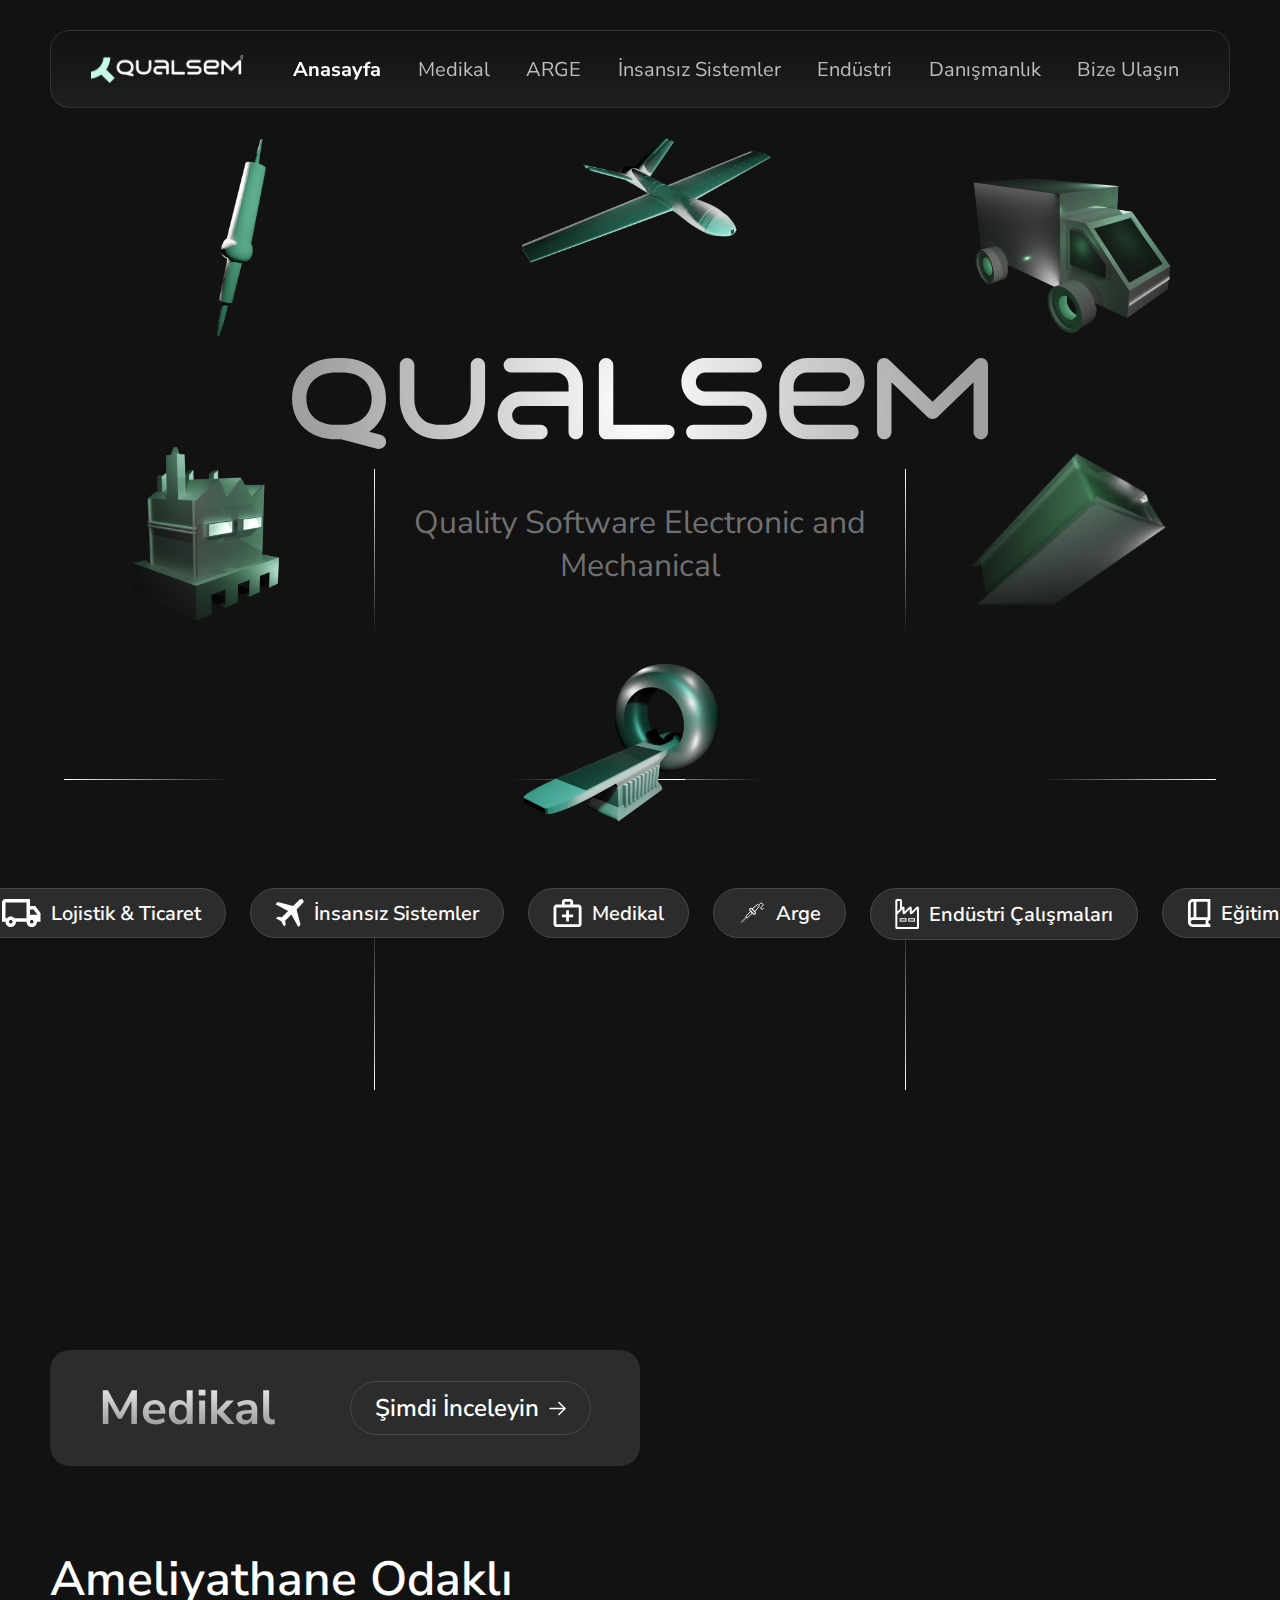
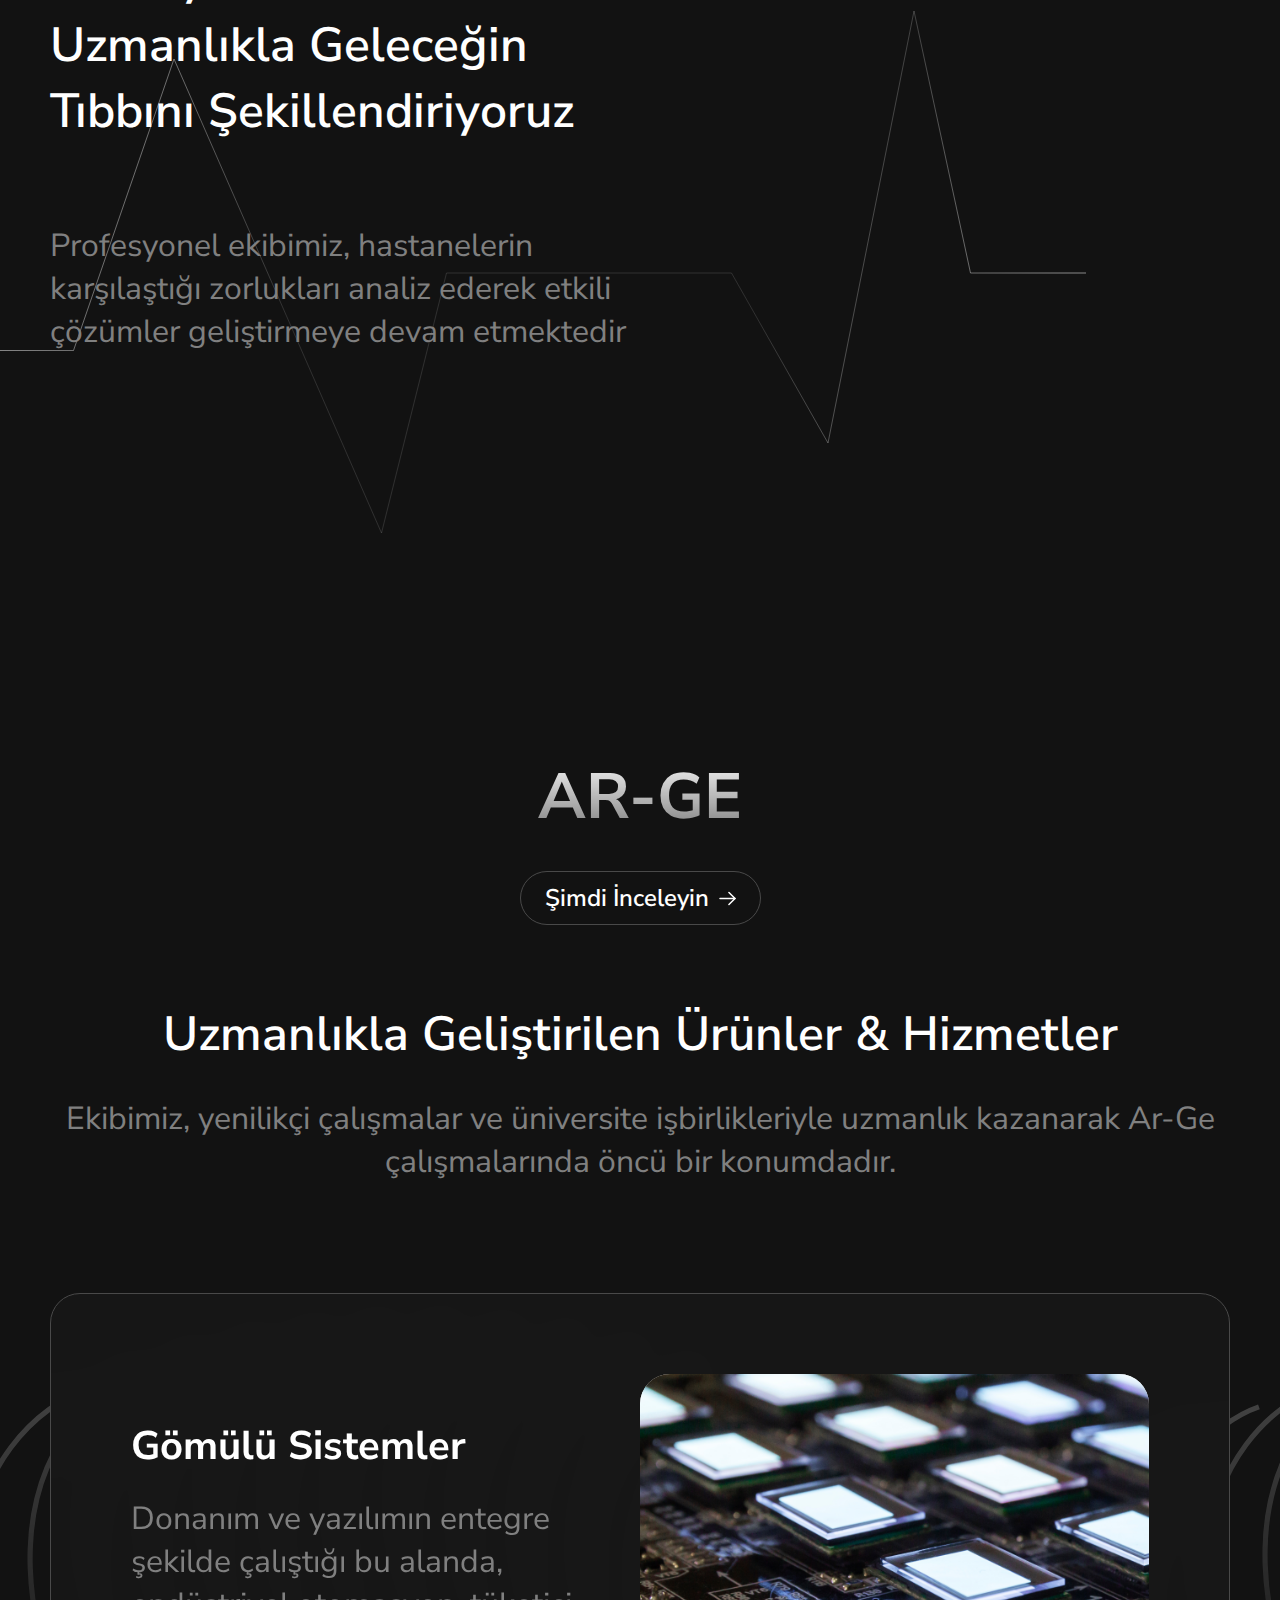
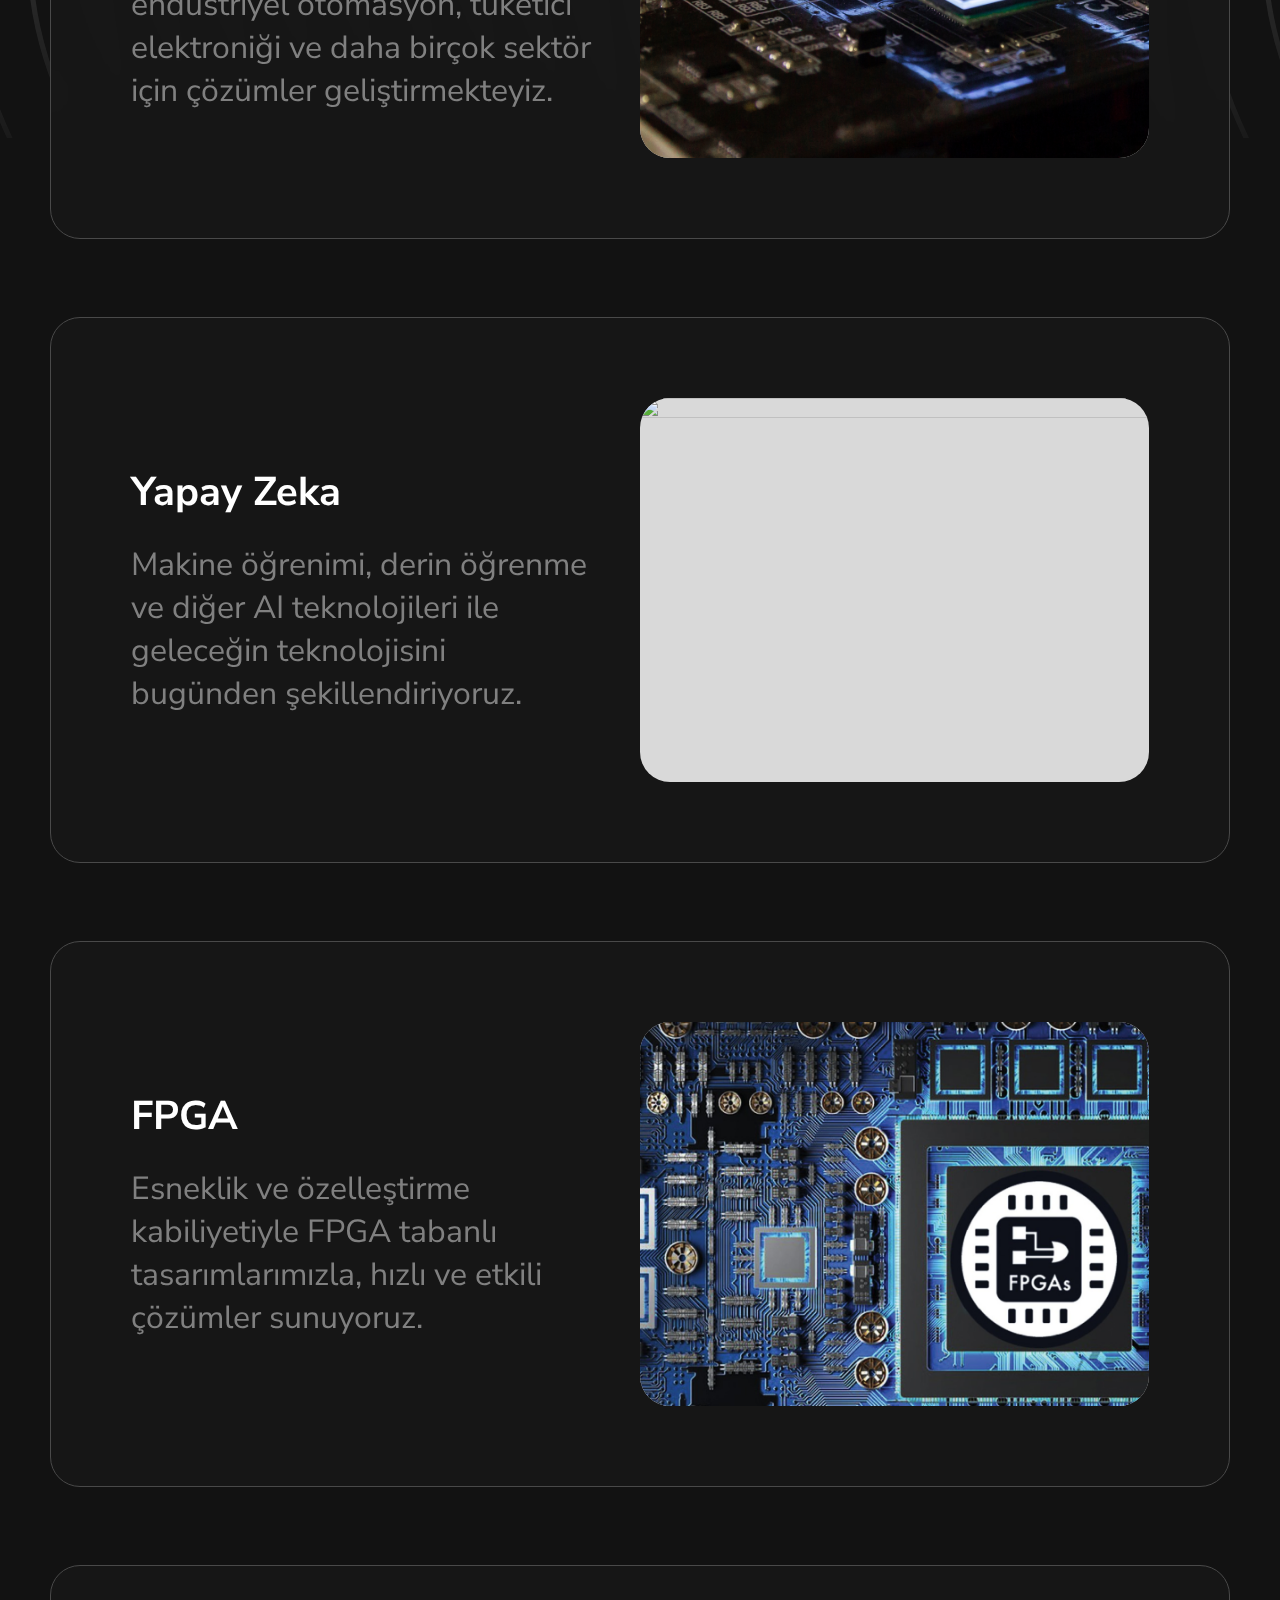
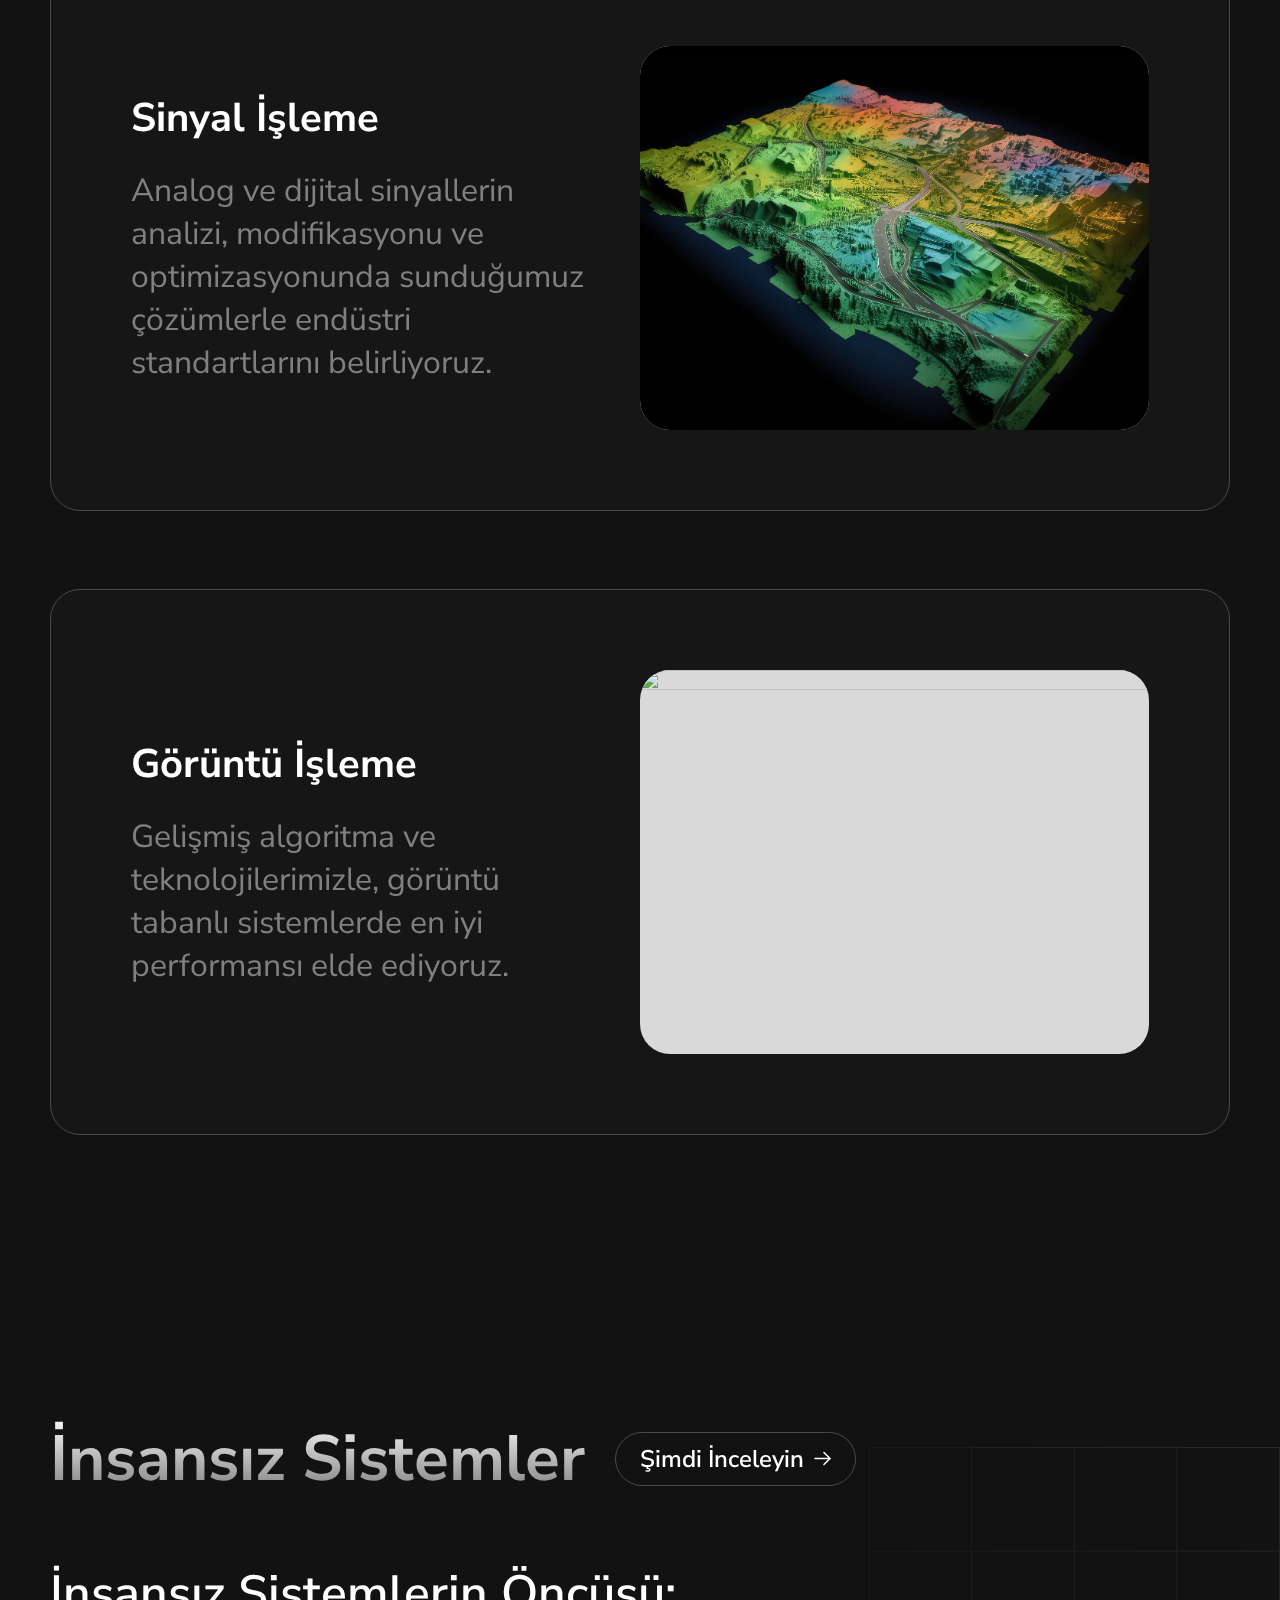
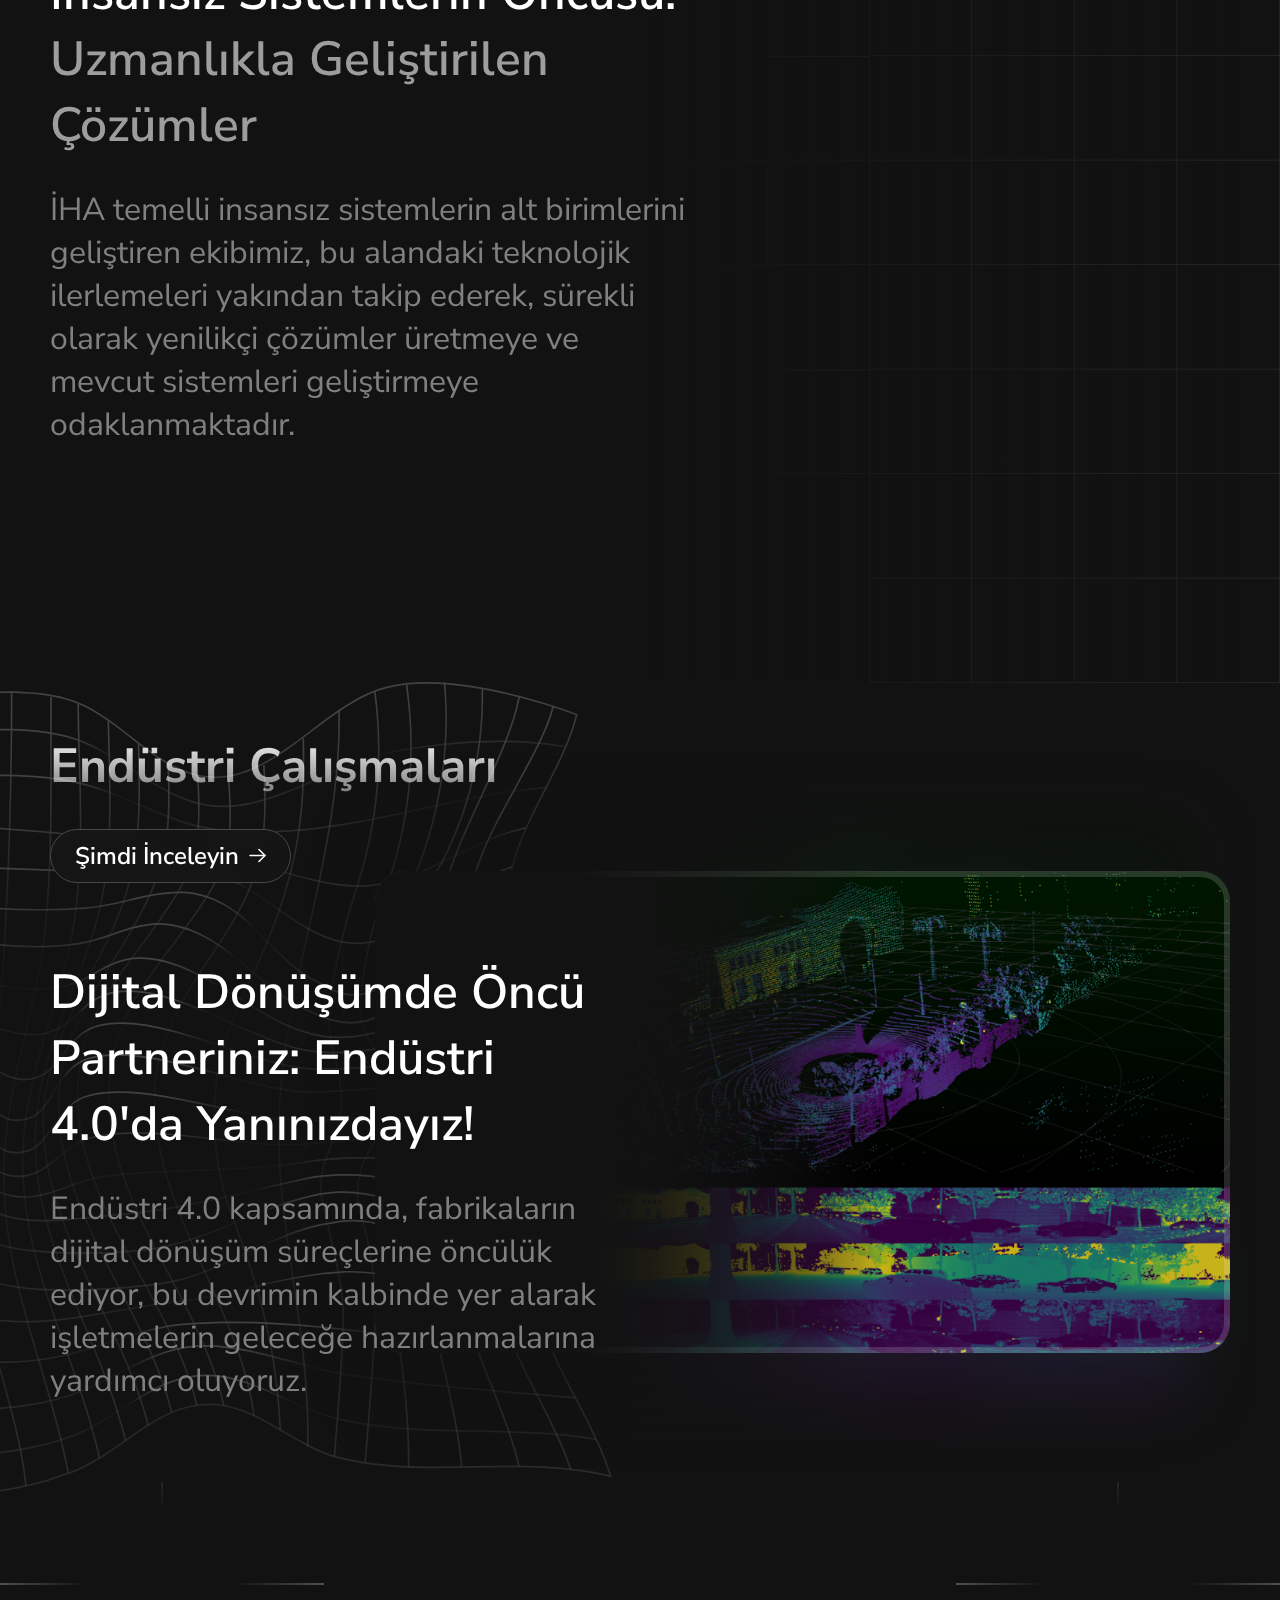
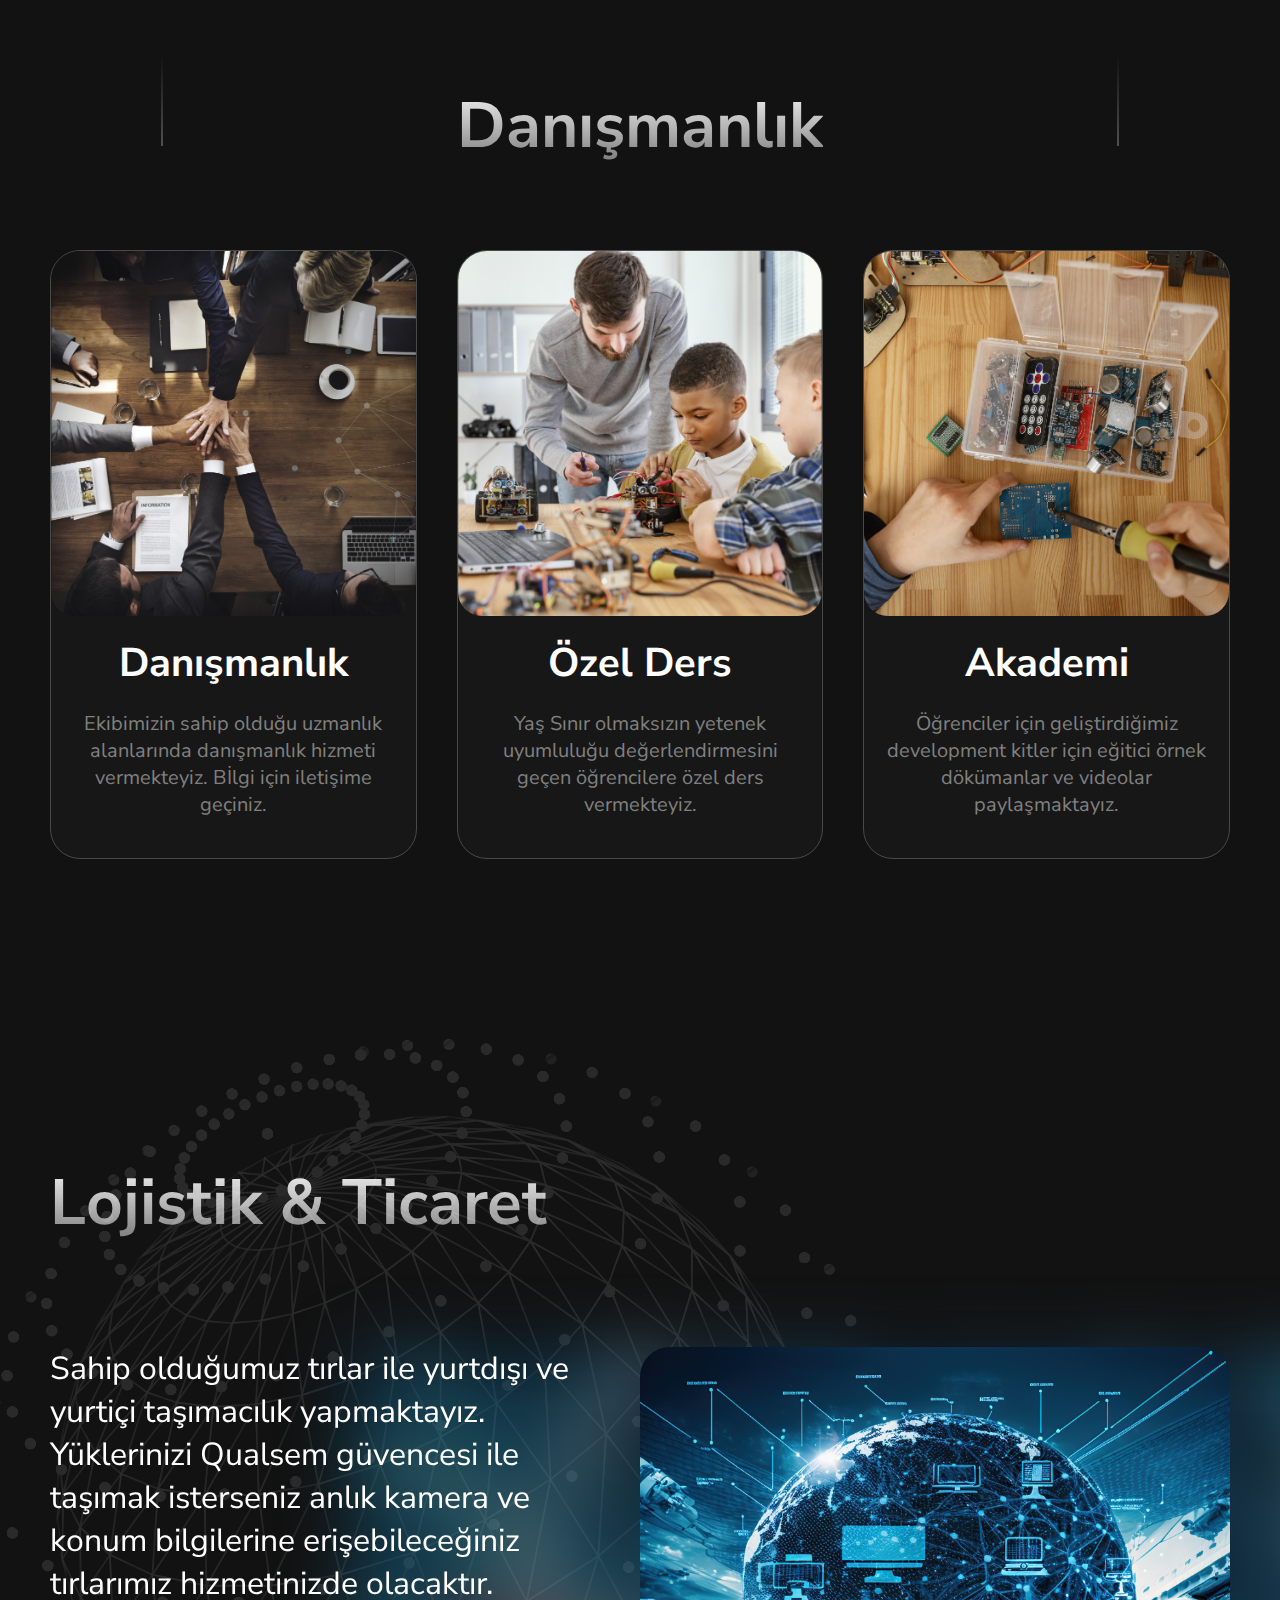
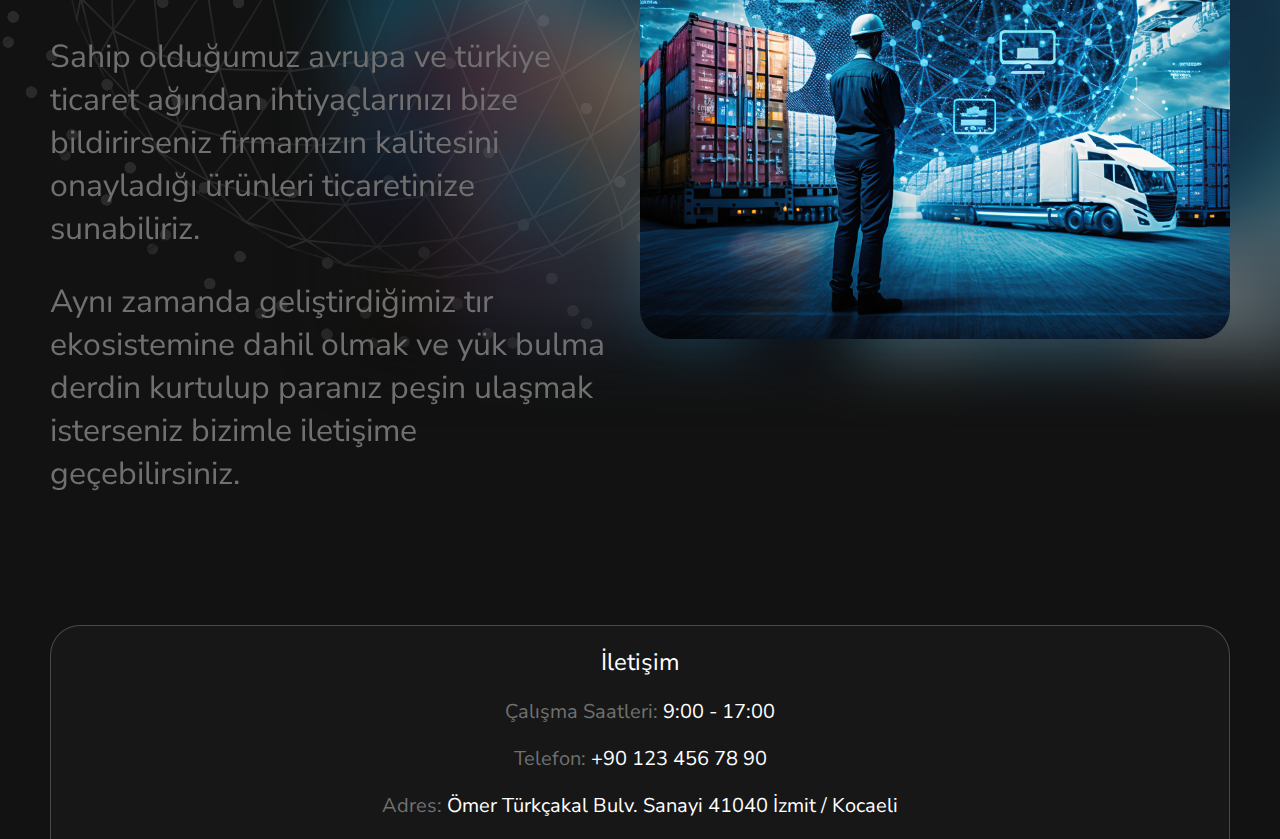
==== commit 10e4524a: "#" ====
--- a/index.html
+++ b/index.html
@@ -273,7 +273,7 @@
                                 </div>
                                 <div class="col">
                                     <div class="image">
-                                        <img src="./assets/images/arge.png" alt="">
+                                        <img src="./assets/images/3 Arge .yapay zeka.gif" alt="">
                                     </div>
                                 </div>
                             </div>
@@ -290,7 +290,7 @@
                                 </div>
                                 <div class="col">
                                     <div class="image">
-                                        <img src="" alt="">
+                                        <img src="./assets/images/3 Arge  2.png" alt="">
                                     </div>
                                 </div>
                             </div>
--- a/assets/scss/main.css
+++ b/assets/scss/main.css
@@ -1127,22 +1127,48 @@
   position: relative;
 }
 .hero .content .logo {
-  display: inline-block;
+  display: none;
   margin-bottom: 52px;
 }
 .hero .content h3 {
+  display: none;
   font-size: 32px;
   font-weight: 400;
   color: var(--grey-200);
   max-width: 505px;
   margin: 0 auto;
 }
-.hero .content .icon {
-  position: absolute;
-  transform: rotate(360deg);
-  transition: 0.5s;
-}
-.hero .content .icon img {
+.hero .icons.opened .icon {
+  opacity: 1;
+}
+.hero .icons.opened .icon1 {
+  left: 8%;
+}
+.hero .icons.opened .icon2 {
+  top: 45%;
+  left: 5%;
+}
+.hero .icons.opened .icon3 {
+  top: -5%;
+  left: 40%;
+}
+.hero .icons.opened .icon4 {
+  top: 6%;
+}
+.hero .icons.opened .icon5 {
+  top: 45%;
+  right: 5%;
+}
+.hero .icons.opened .icon6 {
+  left: 40%;
+  bottom: 0%;
+}
+.hero .icons .icon {
+  position: absolute;
+  opacity: 0;
+  transition: 0.4s ease;
+}
+.hero .icons .icon img {
   width: 100%;
   max-width: 200px;
   -webkit-user-select: none;
@@ -1150,41 +1176,32 @@
           user-select: none;
   transition: 0.1s cubic-bezier(0.25, 0.46, 0.45, 0.94);
 }
-.hero .content .icon.opened {
-  transform: rotate(0);
-}
-.hero .content .icon1 {
+.hero .icons .icon1 {
   top: 5%;
-  left: 8%;
-  transition-duration: 0.2s;
-}
-.hero .content .icon2 {
-  top: 45%;
-  left: 5%;
-  transition-duration: 0.4s;
-}
-.hero .content .icon3 {
-  top: 0;
-  left: 40%;
-  transition-duration: 0.5s;
-}
-.hero .content .icon3 img {
+  left: 42%;
+}
+.hero .icons .icon2 {
+  top: 24%;
+  left: 9%;
+}
+.hero .icons .icon3 {
+  top: 1%;
+  left: 73%;
+}
+.hero .icons .icon3 img {
   max-width: 250px;
 }
-.hero .content .icon4 {
-  top: 10%;
+.hero .icons .icon4 {
+  top: 44%;
   right: 5%;
-  transition-duration: 0.7s;
-}
-.hero .content .icon5 {
-  top: 45%;
-  right: 5%;
-  transition-duration: 0.9s;
-}
-.hero .content .icon6 {
-  bottom: 0;
-  left: 40%;
-  transition-duration: 1s;
+}
+.hero .icons .icon5 {
+  top: 68%;
+  right: 40%;
+}
+.hero .icons .icon6 {
+  bottom: 18%;
+  left: 18%;
 }
 .hero .category_items {
   margin-top: 44px;
@@ -1388,6 +1405,7 @@
 }
 .arge .items .item .image img {
   border-radius: 30px;
+  width: 100%;
 }
 .arge .items .item .content {
   width: 100%;
@@ -2258,15 +2276,47 @@
   }
 }
 .arge_intro {
-  padding: 196px 0 176px;
+  padding: 196px 0 0;
+  margin-bottom: -30px;
   overflow: hidden;
   position: relative;
 }
 .arge_intro .sec_title h1 {
   margin-bottom: 60px;
 }
+.arge_intro .sec_title h4 {
+  font-weight: 600;
+  margin-bottom: 0 !important;
+  margin-top: 47px;
+  color: white;
+}
 .arge_intro .sec_title .opacity_text {
   color: var(--grey-300);
+}
+.arge_intro .slider {
+  margin-top: 57px;
+}
+.arge_intro .slider .swiper-slide {
+  width: 500px;
+}
+.arge_intro .slider .image img {
+  border-radius: 30px;
+}
+.arge_intro .slider .item {
+  position: relative;
+}
+.arge_intro .slider .item h3 {
+  white-space: nowrap;
+  position: absolute;
+  left: 50%;
+  top: 50%;
+  transform: translate(-50%, -50%);
+  font-size: 50px;
+  font-weight: 700;
+  background: radial-gradient(35.14% 106.49% at 50% 50%, #fff 0%, rgba(255, 255, 255, 0.6) 100%);
+  background-clip: text;
+  -webkit-background-clip: text;
+  -webkit-text-fill-color: transparent;
 }
 .arge_intro .bg_img {
   position: absolute;
@@ -2302,6 +2352,16 @@
   .arge_intro {
     padding: 167px 0;
   }
+  .arge_intro .slider .swiper-slide {
+    width: 250px;
+    margin-right: 20px;
+  }
+  .arge_intro .slider .image img {
+    aspect-ratio: 25/20;
+  }
+  .arge_intro .slider .item h3 {
+    font-size: 24px;
+  }
   .arge_intro .bg_img {
     top: 0;
     bottom: 0;
@@ -2335,7 +2395,7 @@
   padding: 60px 0 80px;
   margin-bottom: 63px;
 }
-.arge_content_block .sec_title::after {
+.arge_content_block .sec_title .bg_img {
   content: "";
   position: absolute;
   left: 90px;
@@ -2344,11 +2404,14 @@
   right: 90px;
   max-width: 2250px;
   margin: 0 auto;
-  background-image: url(../images/image9.png);
-  background-position: center;
-  background-size: cover;
+  z-index: -1;
+}
+.arge_content_block .sec_title .bg_img img {
+  width: 100%;
+  height: 100%;
+  -o-object-fit: cover;
+     object-fit: cover;
   border-radius: 24px;
-  z-index: -1;
 }
 .arge_content_block .sec_title h1 {
   margin-bottom: 60px;
@@ -2360,6 +2423,8 @@
   border-radius: 20px;
   background-color: #d9d9d9;
   aspect-ratio: 30/54;
+  -o-object-fit: cover;
+     object-fit: cover;
 }
 .arge_content_block .slider_wrap {
   position: relative;
@@ -2499,10 +2564,12 @@
   color: white;
 }
 .industry_intro > .container > .sec_title {
-  margin-bottom: -100px;
+  margin-bottom: -200px;
 }
 .industry_intro .image {
   margin-bottom: 0;
+  min-width: 170%;
+  margin-left: -100%;
 }
 
 .pagination .swiper-button-disabled {
@@ -2515,6 +2582,10 @@
     overflow: hidden;
     padding: 124px 0;
   }
+  .industry_intro .image {
+    margin-left: 0;
+    min-width: auto;
+  }
   .industry_intro > .container > .sec_title {
     margin-bottom: 0;
   }
@@ -2551,6 +2622,7 @@
   }
   .industry_intro .slider_wrap {
     overflow: visible;
+    padding: 0;
   }
 }
 .not_found {
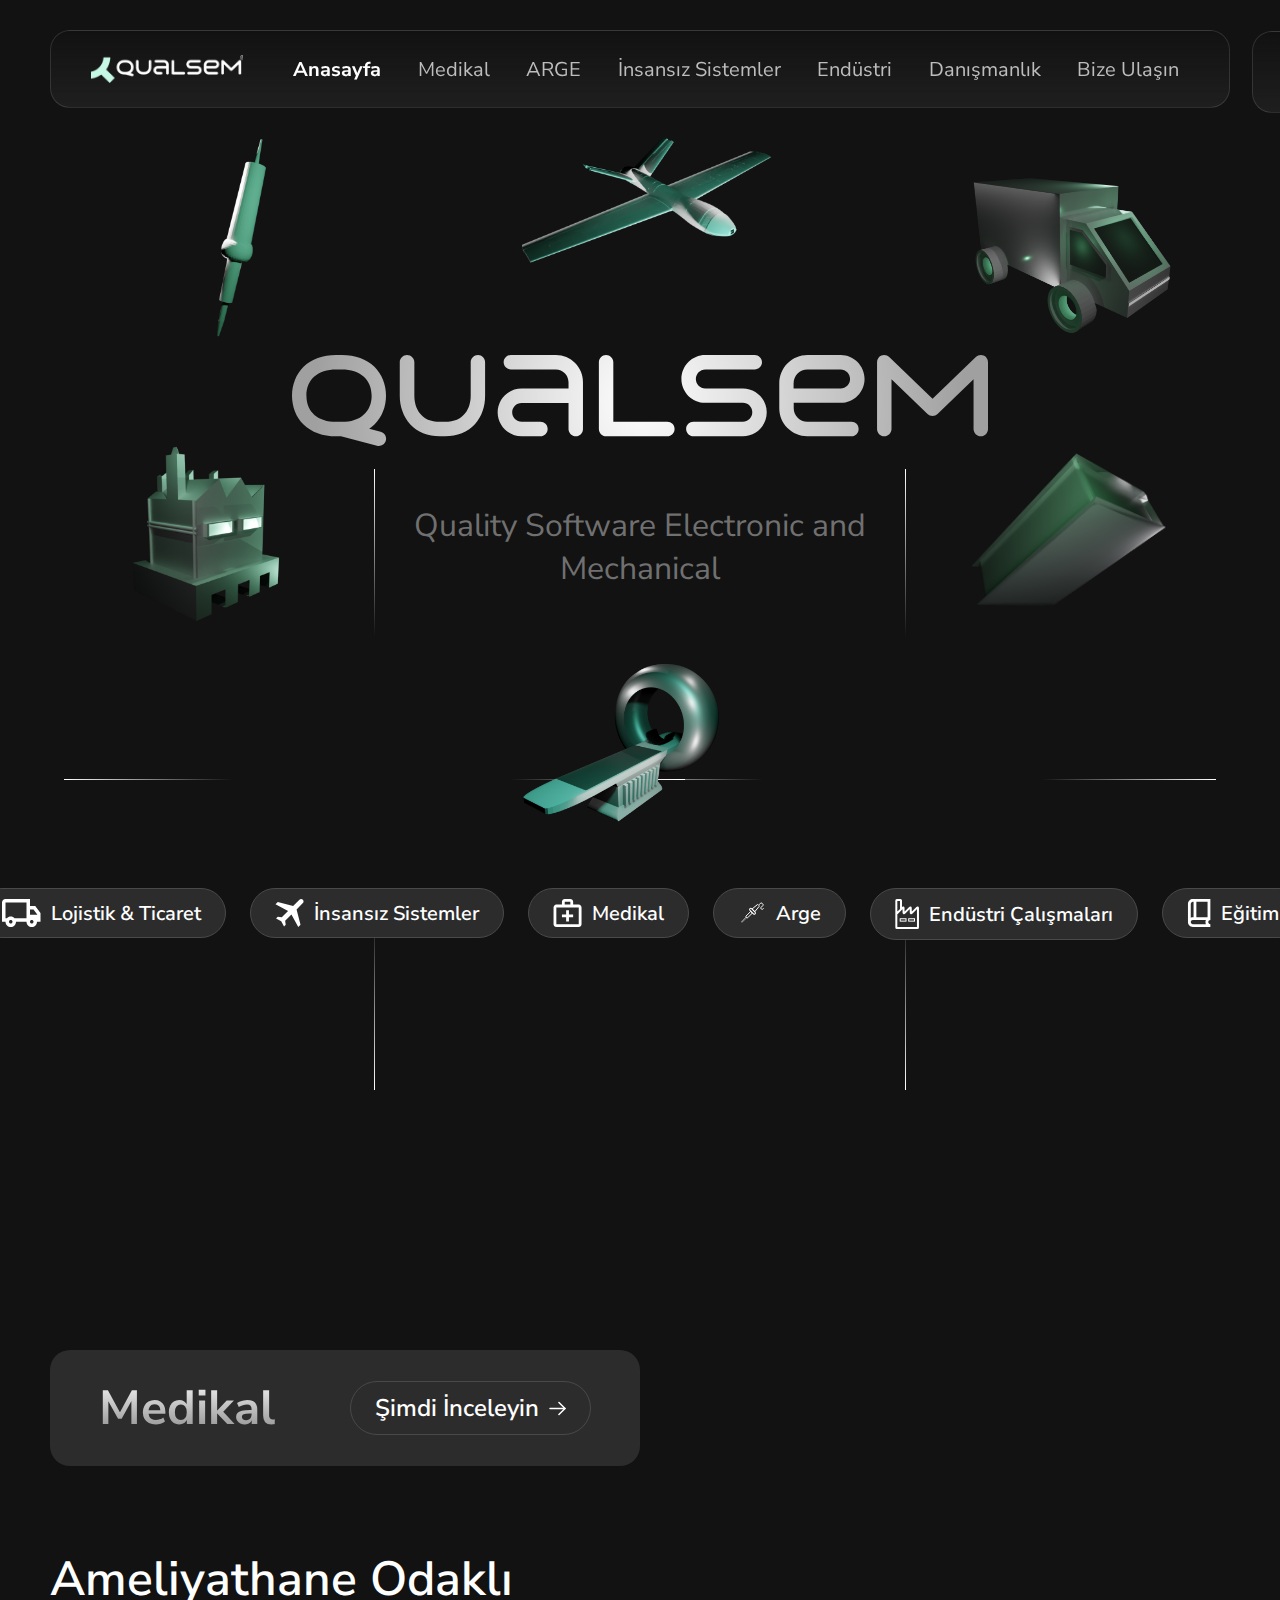
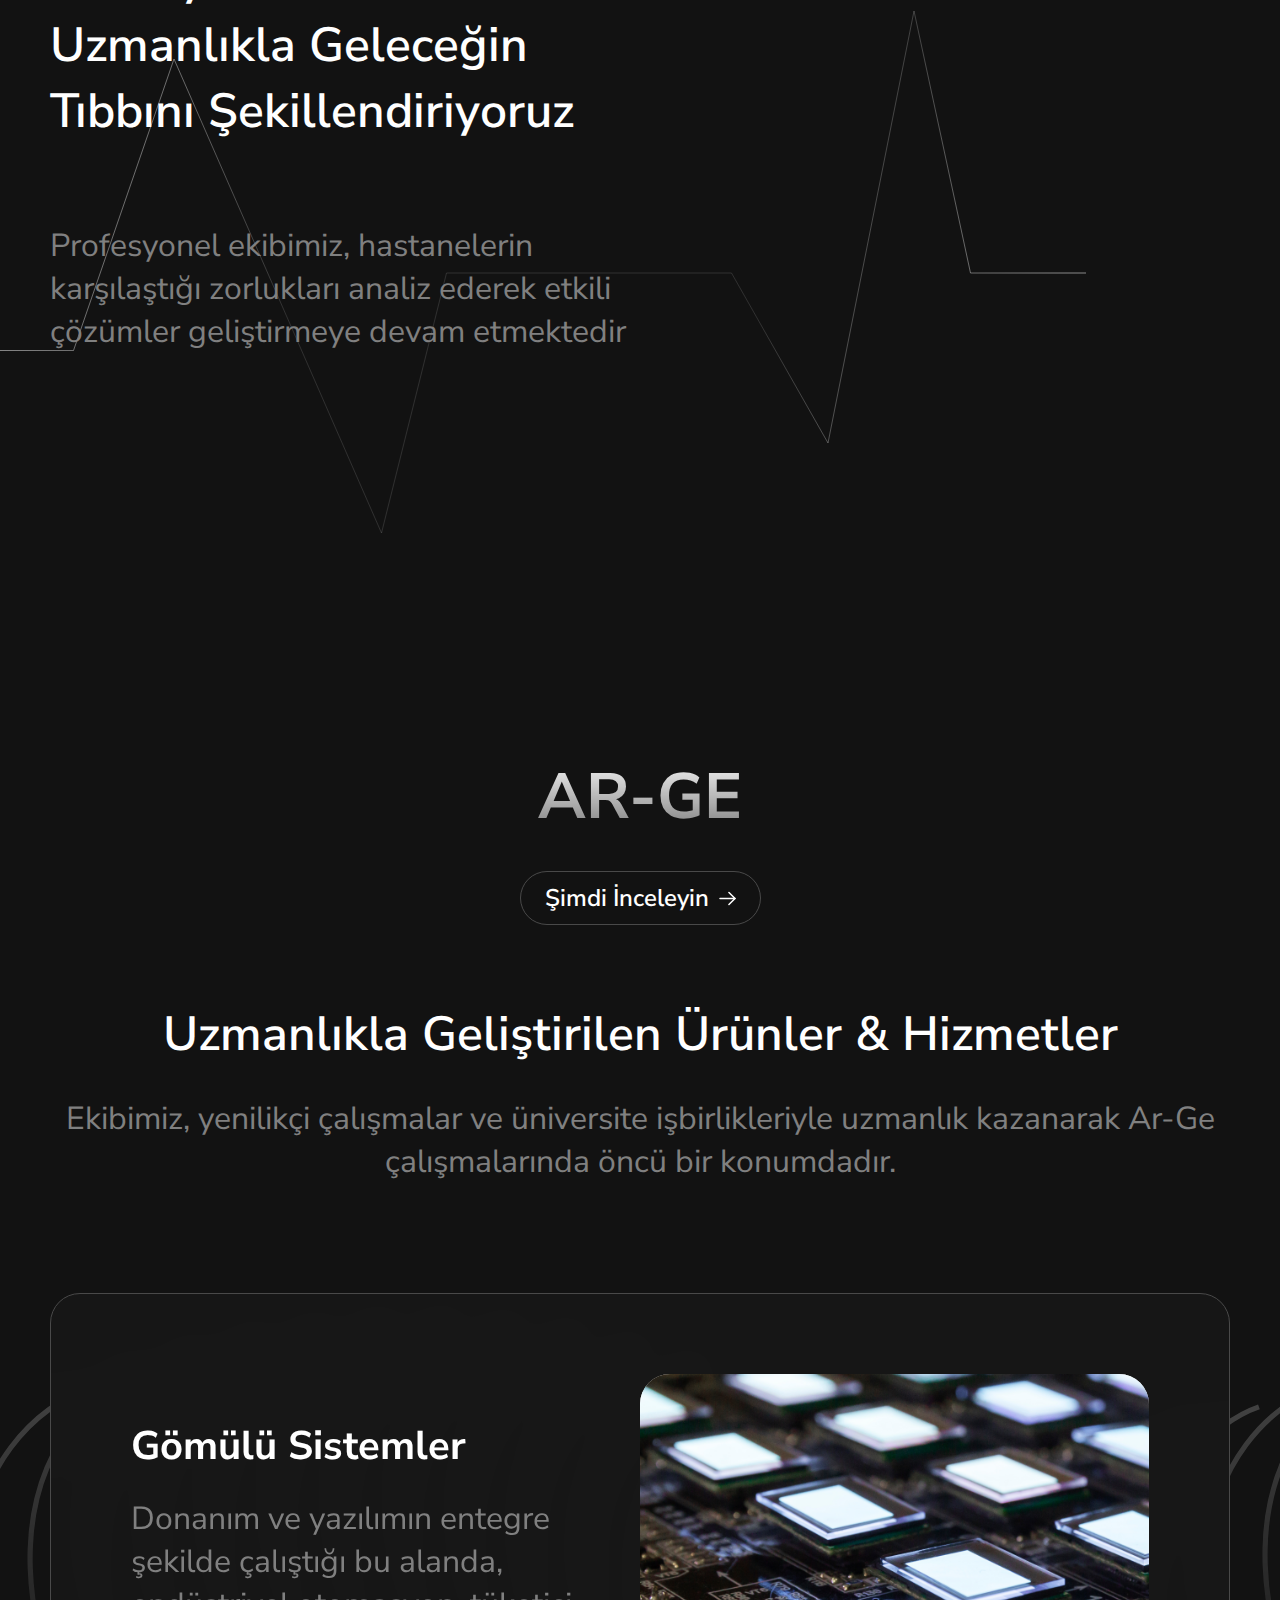
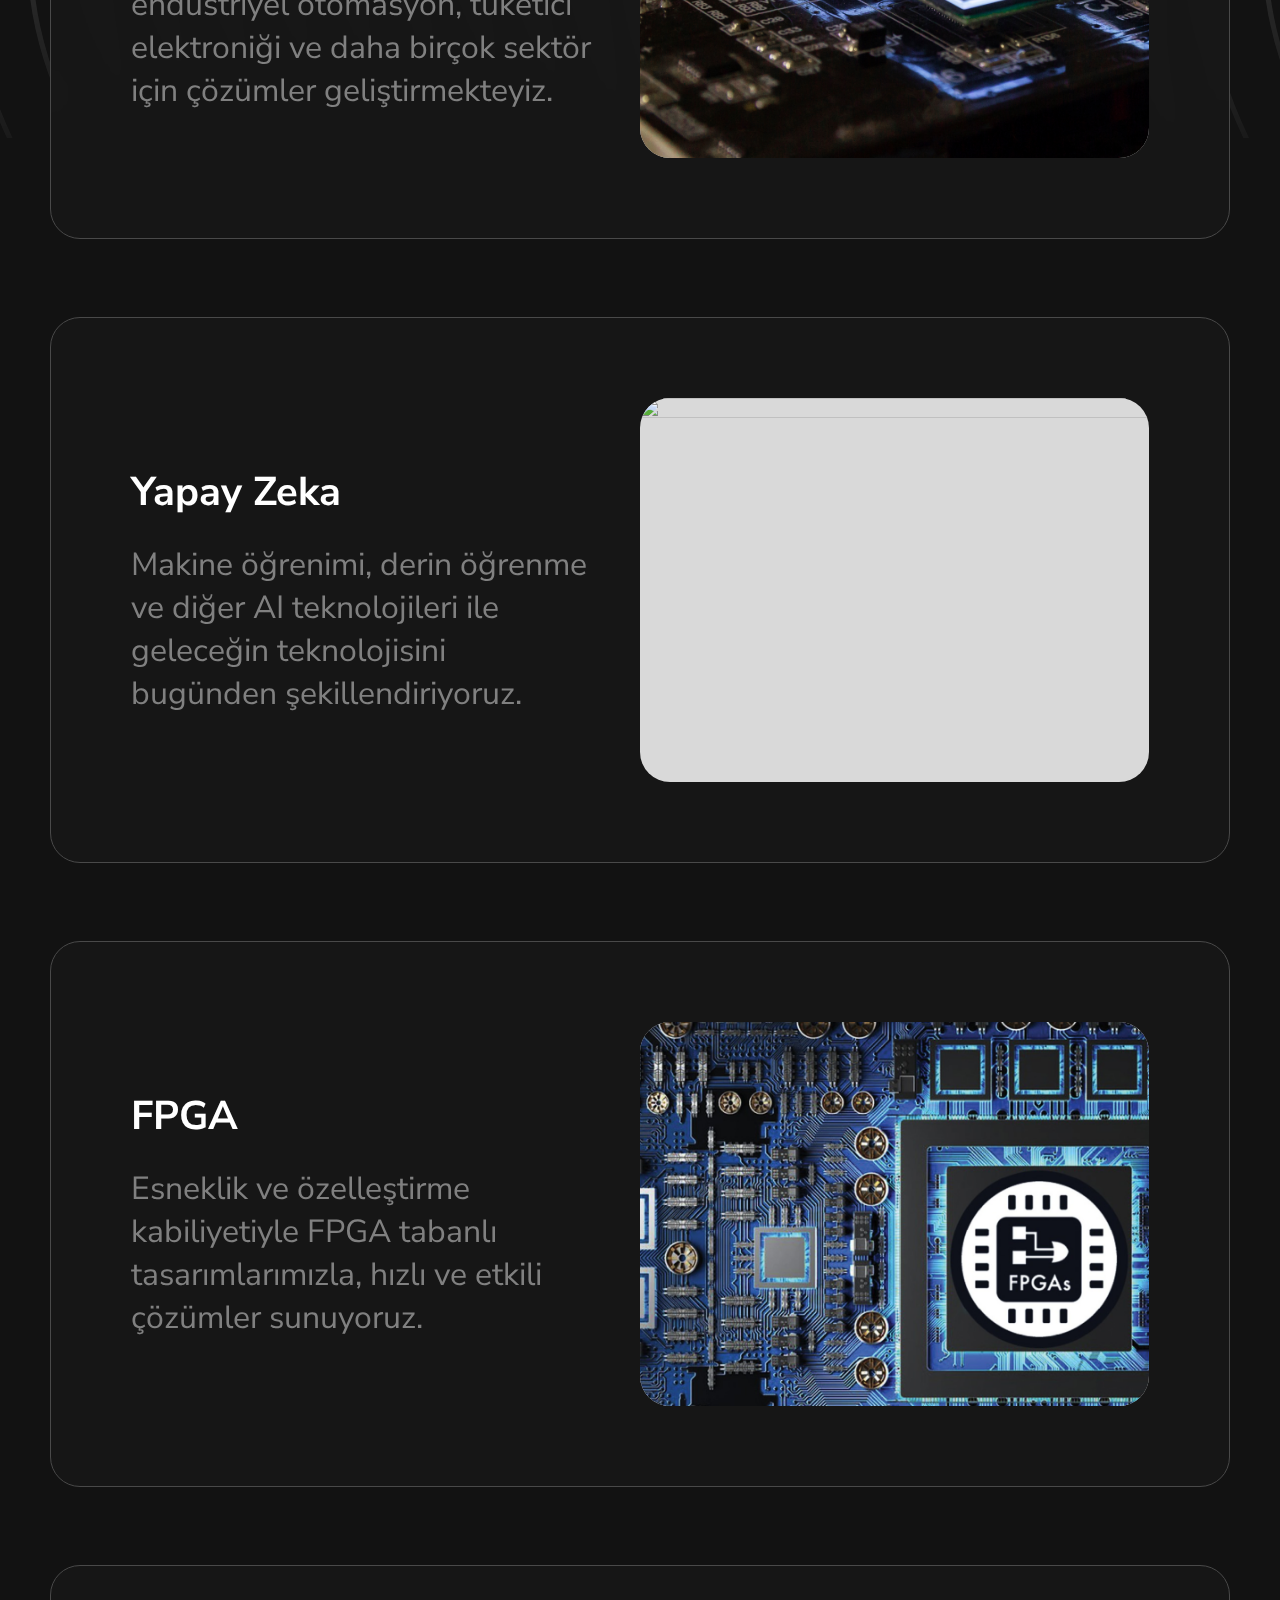
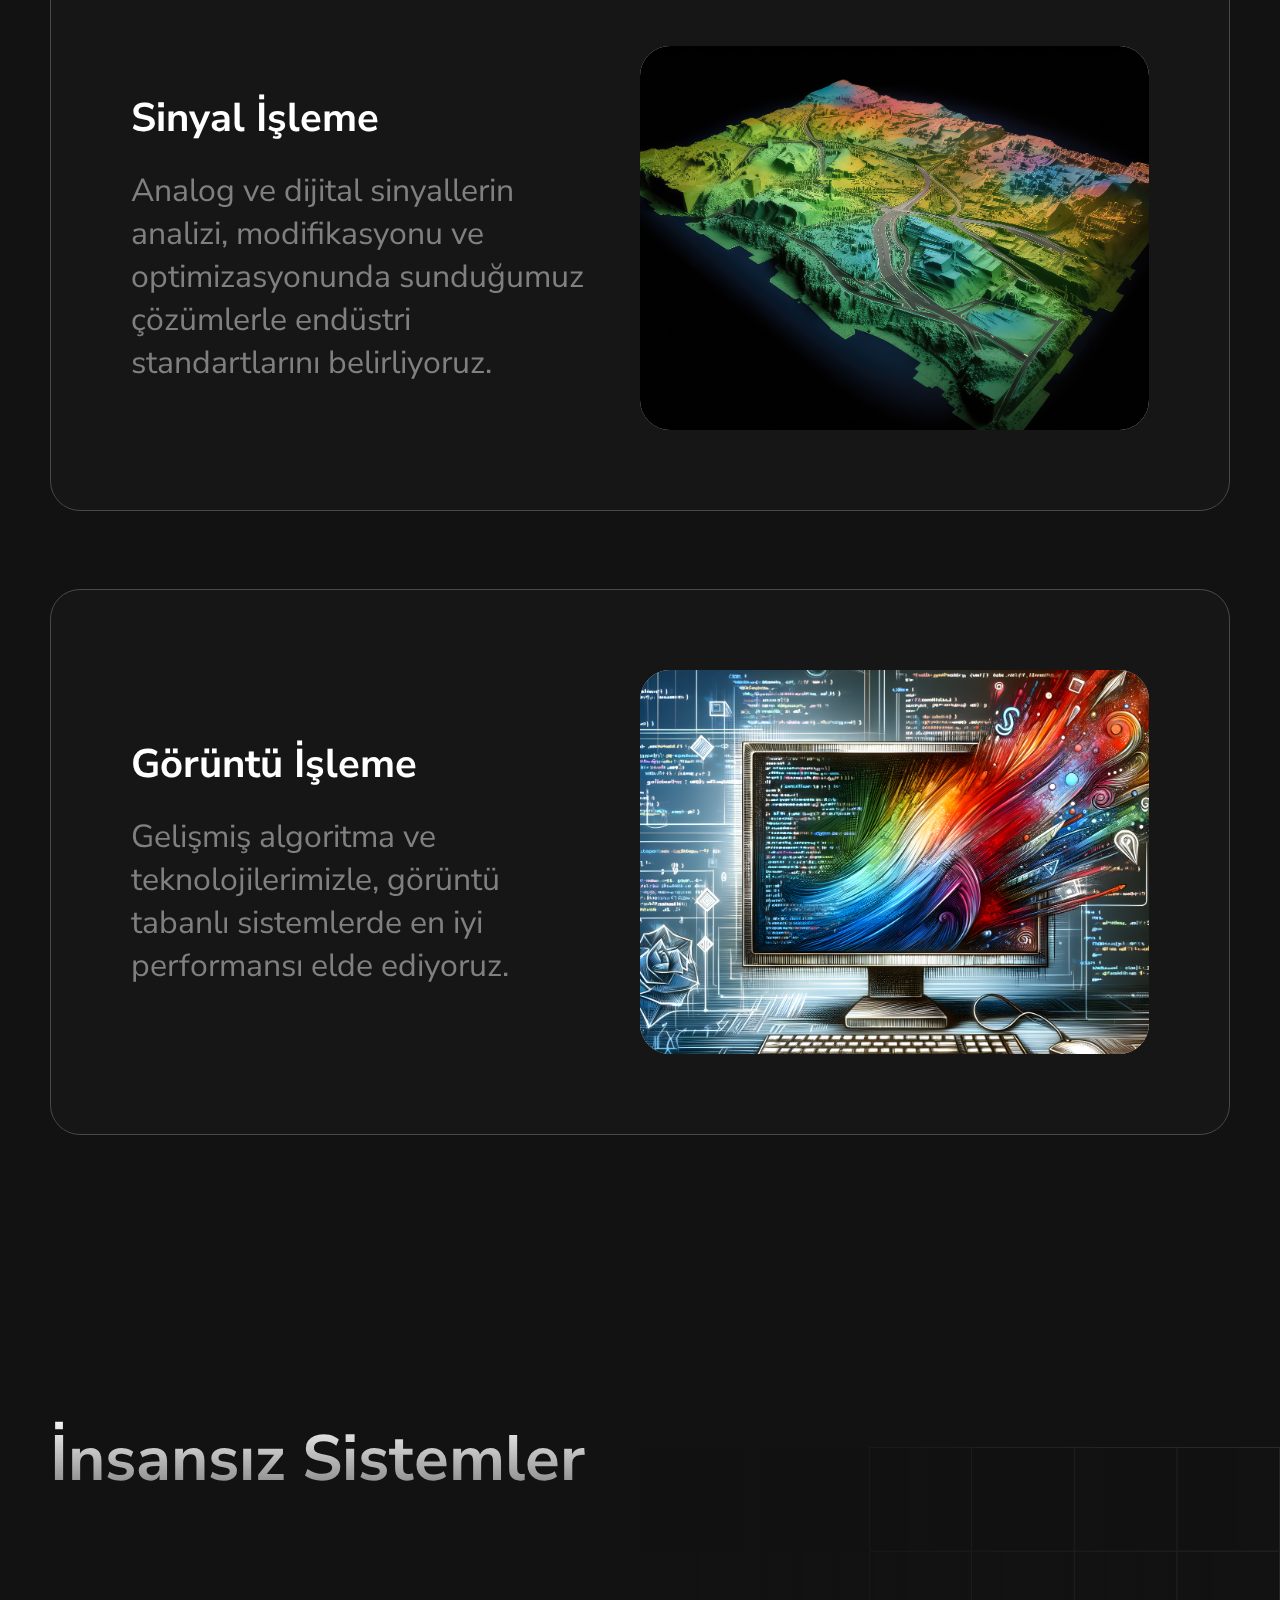
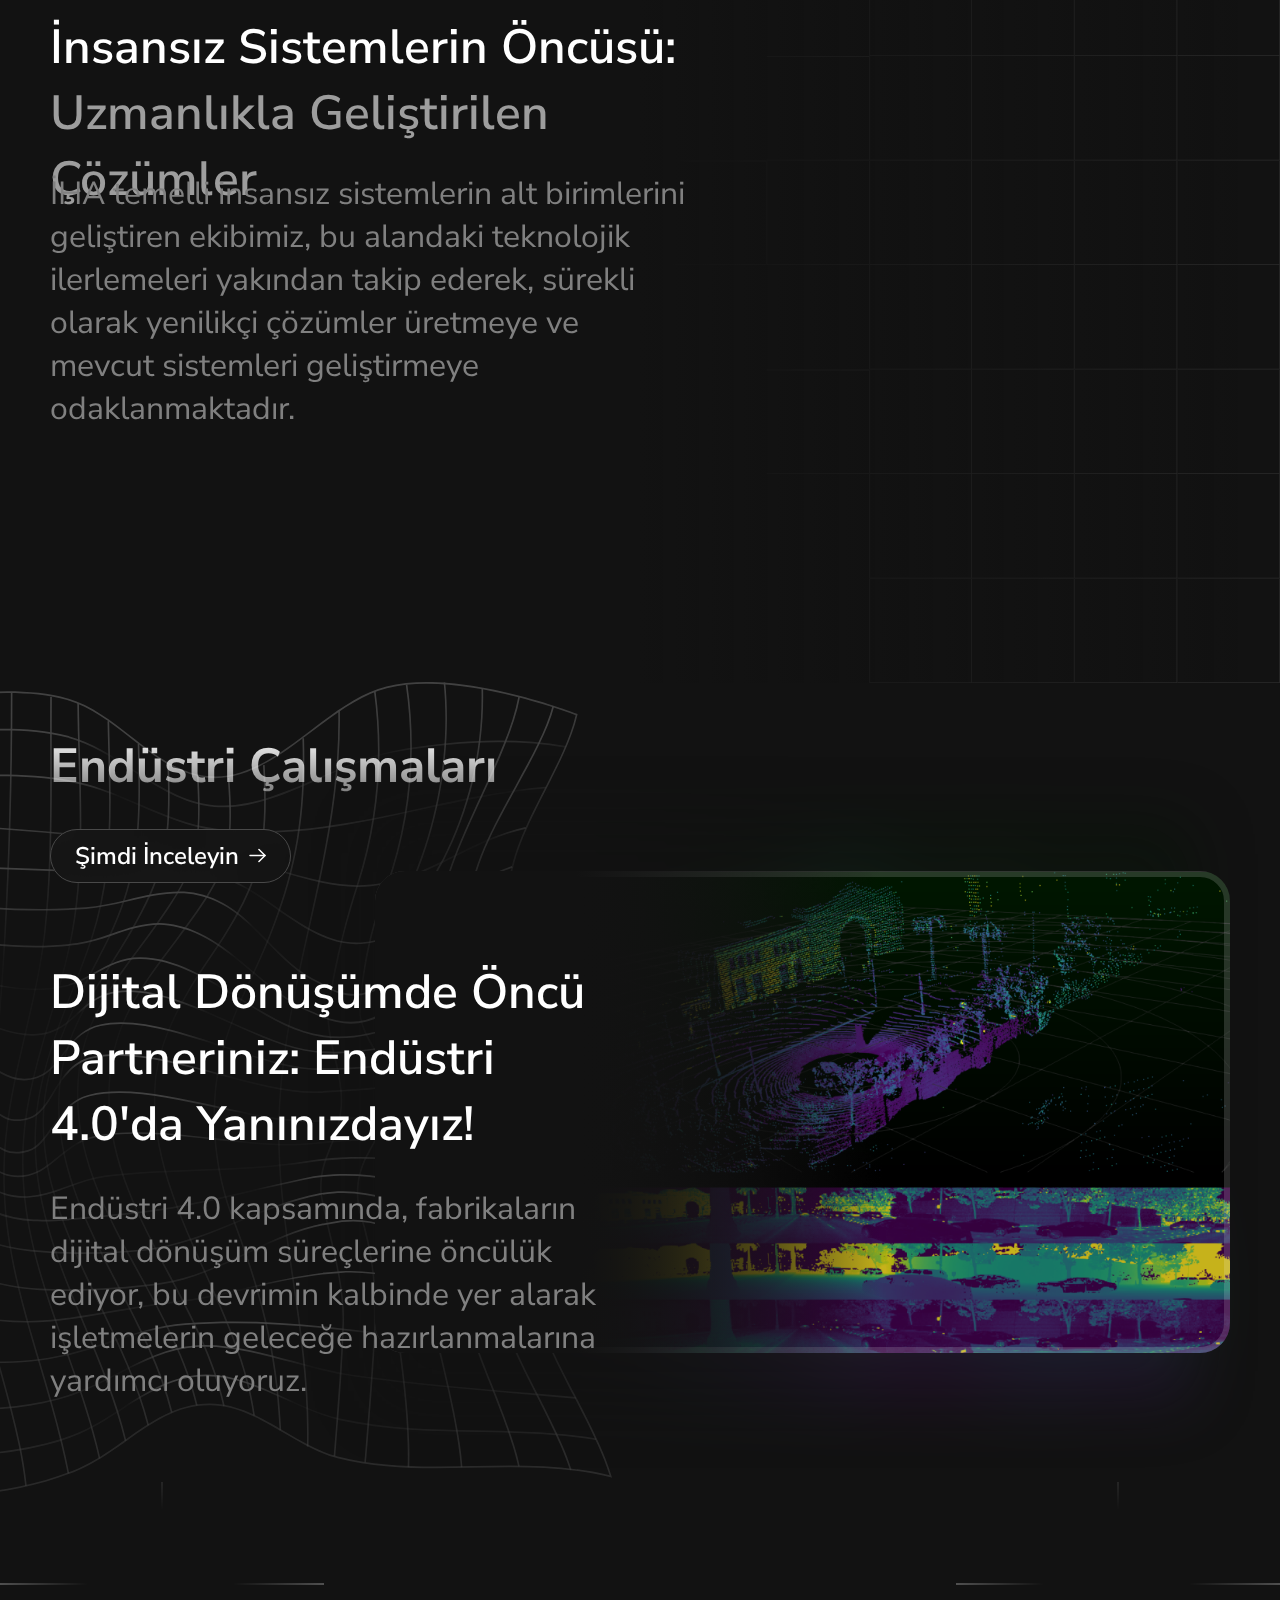
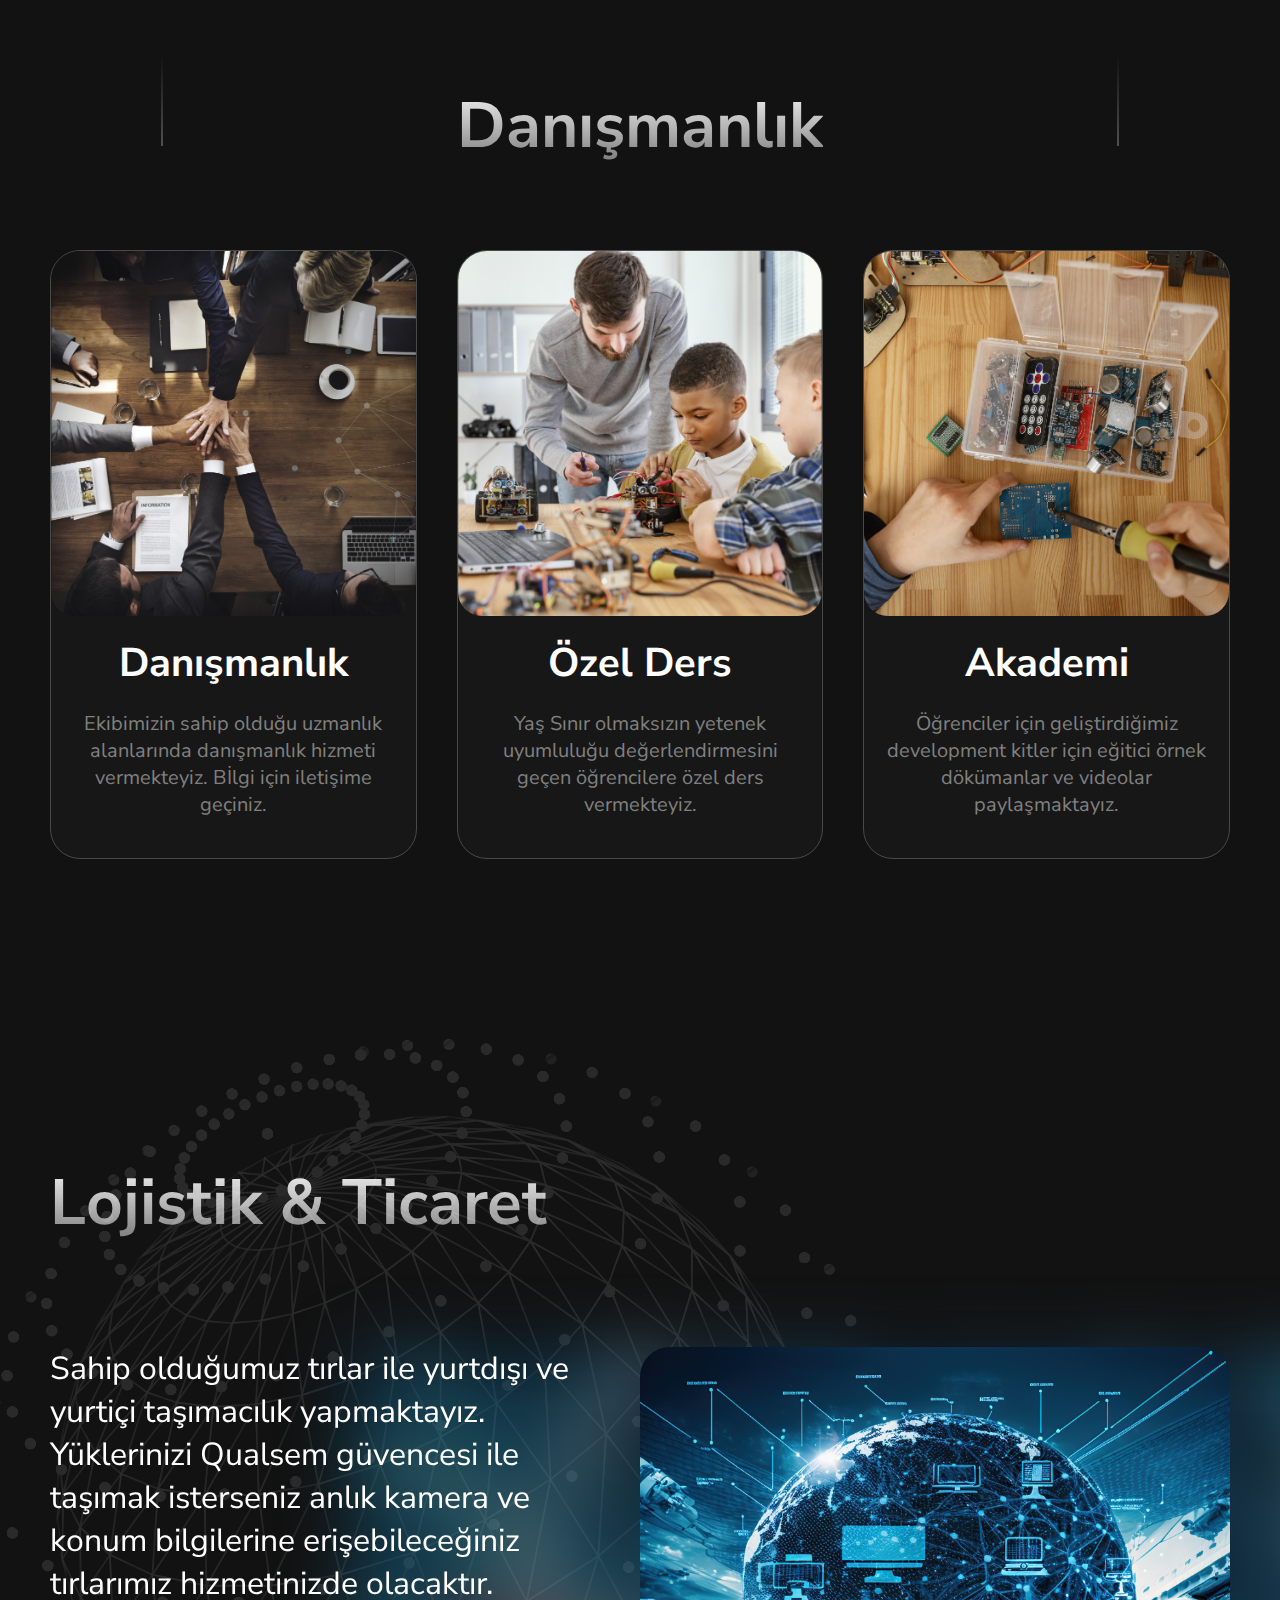
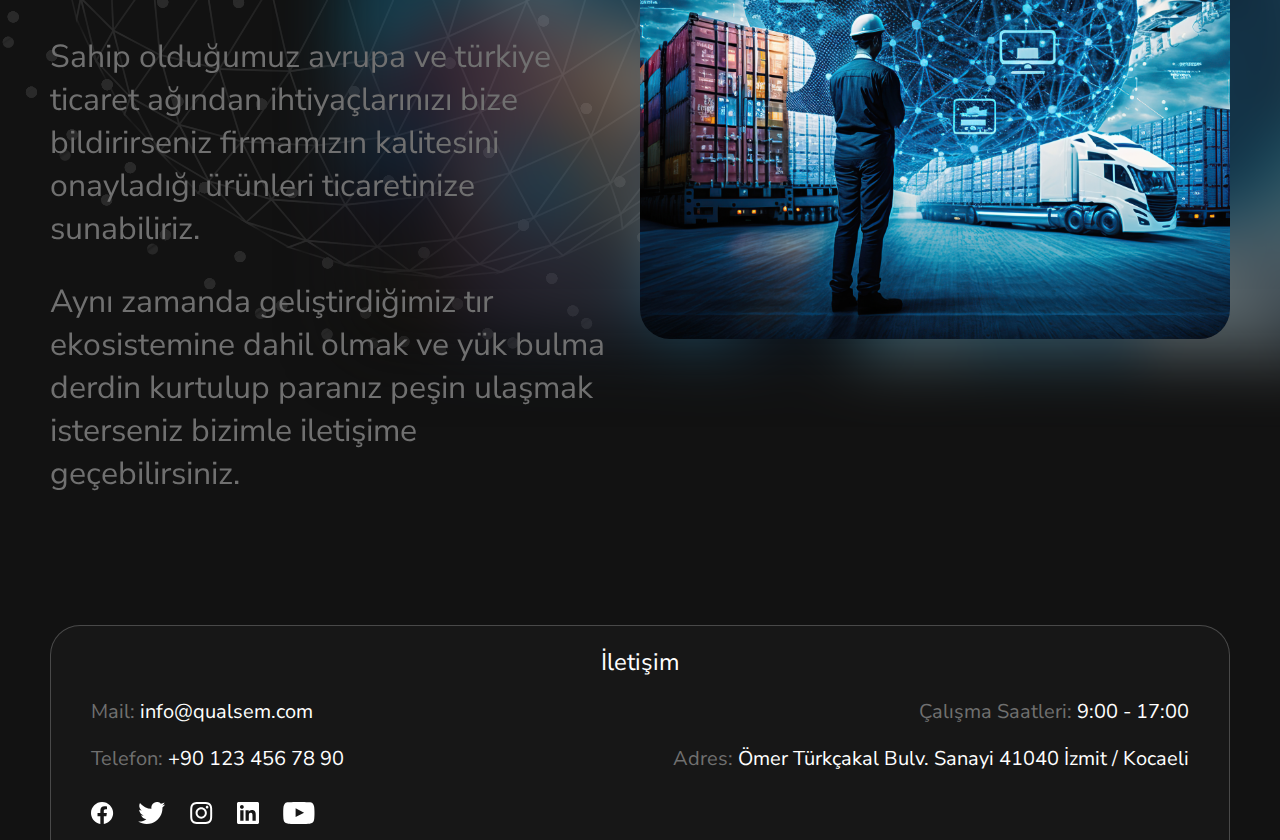
==== commit a6829857: "#" ====
--- a/index.html
+++ b/index.html
@@ -43,16 +43,16 @@
                         <a href="./assets/pages/arge.html" class="nav_link">ARGE</a>
                     </li>
                     <li class="nav_item">
-                        <a href="" class="nav_link">İnsansız Sistemler</a>
+                        <a href="#productFeatures" class="nav_link">İnsansız Sistemler</a>
                     </li>
                     <li class="nav_item">
                         <a href="./assets/pages/industry.html" class="nav_link">Endüstri</a>
                     </li>
                     <li class="nav_item">
-                        <a href="" class="nav_link">Danışmanlık</a>
+                        <a href="#consultancy" class="nav_link">Danışmanlık</a>
                     </li>
                     <li class="nav_item">
-                        <a href="" class="nav_link">Bize Ulaşın</a>
+                        <a href="#site_footer" class="nav_link">Bize Ulaşın</a>
                     </li>
                 </ul>
                 <div class="toggle">
@@ -60,7 +60,45 @@
                         <span class="bar"></span><span class="bar"></span><span class="bar"></span>
                     </span>
                 </div>
-            </div>
+                <div class="language_select">
+                    <div class="btn">
+                        <svg width="40" height="25" viewBox="0 0 40 25" fill="none" xmlns="http://www.w3.org/2000/svg"
+                            xmlns:xlink="http://www.w3.org/1999/xlink">
+                            <rect y="0.5" width="40" height="24" rx="3" fill="url(#pattern0)" />
+                            <defs>
+                                <pattern id="pattern0" patternContentUnits="objectBoundingBox" width="1" height="1">
+                                    <use xlink:href="#image0_908_14"
+                                        transform="matrix(0.000977199 0 0 0.00162866 -0.000325733 0)" />
+                                </pattern>
+                                <image id="image0_908_14" width="1024" height="614"
+                                    xlink:href="[data-uri]" />
+                            </defs>
+                        </svg>
+                        <span>English</span>
+                        <div class="arrow">
+                            <svg width="24" height="25" viewBox="0 0 24 25" fill="none"
+                                xmlns="http://www.w3.org/2000/svg">
+                                <mask id="mask0_908_16" style="mask-type:alpha" maskUnits="userSpaceOnUse" x="0" y="0"
+                                    width="24" height="25">
+                                    <rect y="0.5" width="24" height="24" fill="#D9D9D9" />
+                                </mask>
+                                <g mask="url(#mask0_908_16)">
+                                    <path d="M12 15.5L7 10.5H17L12 15.5Z" fill="white" />
+                                </g>
+                            </svg>
+                        </div>
+                    </div>
+                    <div class="dropdown">
+                        <ul>
+                            <li>English</li>
+                            <li>Turkish</li>
+                            <li>Japanese</li>
+                            <li>Russian</li>
+                        </ul>
+                    </div>
+                </div>
+            </div>
+
         </div>
     </header>
     <div class="mobile_menu">
@@ -88,6 +126,41 @@
                     <a href="" class="nav_link">Bize Ulaşın</a>
                 </li>
             </ul>
+            <div class="language_select">
+                <div class="btn">
+                    <svg width="24" height="25" viewBox="0 0 24 25" fill="none" xmlns="http://www.w3.org/2000/svg">
+                        <mask id="mask0_714_832" style="mask-type:alpha" maskUnits="userSpaceOnUse" x="0" y="0"
+                            width="24" height="25">
+                            <rect y="0.5" width="24" height="24" fill="#D9D9D9" />
+                        </mask>
+                        <g mask="url(#mask0_714_832)">
+                            <path
+                                d="M12 22.5C10.6167 22.5 9.31667 22.2375 8.1 21.7125C6.88333 21.1875 5.825 20.475 4.925 19.575C4.025 18.675 3.3125 17.6167 2.7875 16.4C2.2625 15.1833 2 13.8833 2 12.5C2 11.1167 2.2625 9.81667 2.7875 8.6C3.3125 7.38333 4.025 6.325 4.925 5.425C5.825 4.525 6.88333 3.8125 8.1 3.2875C9.31667 2.7625 10.6167 2.5 12 2.5C13.3833 2.5 14.6833 2.7625 15.9 3.2875C17.1167 3.8125 18.175 4.525 19.075 5.425C19.975 6.325 20.6875 7.38333 21.2125 8.6C21.7375 9.81667 22 11.1167 22 12.5C22 13.8833 21.7375 15.1833 21.2125 16.4C20.6875 17.6167 19.975 18.675 19.075 19.575C18.175 20.475 17.1167 21.1875 15.9 21.7125C14.6833 22.2375 13.3833 22.5 12 22.5ZM12 20.5C14.2333 20.5 16.125 19.725 17.675 18.175C19.225 16.625 20 14.7333 20 12.5C20 12.3833 19.9958 12.2625 19.9875 12.1375C19.9792 12.0125 19.975 11.9083 19.975 11.825C19.8917 12.3083 19.6667 12.7083 19.3 13.025C18.9333 13.3417 18.5 13.5 18 13.5H16C15.45 13.5 14.9792 13.3042 14.5875 12.9125C14.1958 12.5208 14 12.05 14 11.5V10.5H10V8.5C10 7.95 10.1958 7.47917 10.5875 7.0875C10.9792 6.69583 11.45 6.5 12 6.5H13C13 6.11667 13.1042 5.77917 13.3125 5.4875C13.5208 5.19583 13.775 4.95833 14.075 4.775C13.7417 4.69167 13.4042 4.625 13.0625 4.575C12.7208 4.525 12.3667 4.5 12 4.5C9.76667 4.5 7.875 5.275 6.325 6.825C4.775 8.375 4 10.2667 4 12.5H9C10.1 12.5 11.0417 12.8917 11.825 13.675C12.6083 14.4583 13 15.4 13 16.5V17.5H10V20.25C10.3333 20.3333 10.6625 20.3958 10.9875 20.4375C11.3125 20.4792 11.65 20.5 12 20.5Z"
+                                fill="white" />
+                        </g>
+                    </svg>
+                    <span>English</span>
+                    <div class="arrow">
+                        <svg width="24" height="25" viewBox="0 0 24 25" fill="none" xmlns="http://www.w3.org/2000/svg">
+                            <mask id="mask0_908_16" style="mask-type:alpha" maskUnits="userSpaceOnUse" x="0" y="0"
+                                width="24" height="25">
+                                <rect y="0.5" width="24" height="24" fill="#D9D9D9" />
+                            </mask>
+                            <g mask="url(#mask0_908_16)">
+                                <path d="M12 15.5L7 10.5H17L12 15.5Z" fill="white" />
+                            </g>
+                        </svg>
+                    </div>
+                </div>
+                <div class="dropdown">
+                    <ul>
+                        <li>English</li>
+                        <li>Turkish</li>
+                        <li>Japanese</li>
+                        <li>Russian</li>
+                    </ul>
+                </div>
+            </div>
         </div>
     </div>
     <main>
@@ -223,6 +296,11 @@
                                 geliştirmeye devam etmektedir</p>
                         </div>
                     </div>
+                    <!-- <div class="col">
+                        <div class="image">
+                            <img src="./assets/images/kafatası.gif" alt="">
+                        </div>
+                    </div> -->
                 </div>
             </div>
         </section>
@@ -322,7 +400,7 @@
                                 </div>
                                 <div class="col">
                                     <div class="image">
-                                        <img src="" alt="">
+                                        <img src="./assets/images/goruntu-isleme1.png" alt="">
                                     </div>
                                 </div>
                             </div>
@@ -338,74 +416,81 @@
                 <img src="./assets/images/bg-lines.svg" alt="">
             </div> -->
         </section>
-        <section class="productFeatures">
+        <section class="productFeatures" id="productFeatures">
             <div class="container">
                 <div class="sec_title">
                     <div class="flex">
                         <h2 class="text_xl black_linear">İnsansız Sistemler</h2>
-                        <a href="" class="btn primary_btn">
-                            Şimdi İnceleyin
-                            <svg width="17" height="15">
-                                <use xlink:href="#arrow_right"></use>
-                            </svg>
-                        </a>
-                    </div>
-                </div>
-                <div class="slider_wrap">
-                    <div class="slider">
-                        <div class="swiper-wrapper">
-                            <div class="swiper-slide">
-                                <div class="content">
-                                    <h3>
-                                        İnsansız Sistemlerin Öncüsü: <br>
-                                        <span>Uzmanlıkla Geliştirilen Çözümler</span>
-                                    </h3>
-                                    <p>İHA temelli insansız sistemlerin alt birimlerini geliştiren ekibimiz, bu alandaki
-                                        teknolojik ilerlemeleri yakından takip ederek, sürekli olarak yenilikçi çözümler
-                                        üretmeye ve mevcut sistemleri geliştirmeye odaklanmaktadır.</p>
-                                </div>
-                            </div>
-                            <div class="swiper-slide">
-                                <div class="content">
-                                    <h3>
-                                        İnsansız Sistemlerin Öncüsü: <br>
-                                        <span>Uzmanlıkla Geliştirilen Çözümler</span>
-                                    </h3>
-                                    <p>İHA temelli insansız sistemlerin alt birimlerini geliştiren ekibimiz, bu alandaki
-                                        teknolojik ilerlemeleri yakından takip ederek, sürekli olarak yenilikçi çözümler
-                                        üretmeye ve mevcut sistemleri geliştirmeye odaklanmaktadır.</p>
-                                </div>
-                            </div>
-                            <div class="swiper-slide">
-                                <div class="content">
-                                    <h3>
-                                        İnsansız Sistemlerin Öncüsü: <br>
-                                        <span>Uzmanlıkla Geliştirilen Çözümler</span>
-                                    </h3>
-                                    <p>İHA temelli insansız sistemlerin alt birimlerini geliştiren ekibimiz, bu alandaki
-                                        teknolojik ilerlemeleri yakından takip ederek, sürekli olarak yenilikçi çözümler
-                                        üretmeye ve mevcut sistemleri geliştirmeye odaklanmaktadır.</p>
-                                </div>
-                            </div>
-                            <div class="swiper-slide">
-                                <div class="content">
-                                    <h3>
-                                        İnsansız Sistemlerin Öncüsü: <br>
-                                        <span>Uzmanlıkla Geliştirilen Çözümler</span>
-                                    </h3>
-                                    <p>İHA temelli insansız sistemlerin alt birimlerini geliştiren ekibimiz, bu alandaki
-                                        teknolojik ilerlemeleri yakından takip ederek, sürekli olarak yenilikçi çözümler
-                                        üretmeye ve mevcut sistemleri geliştirmeye odaklanmaktadır.</p>
-                                </div>
-                            </div>
-                        </div>
-                        <div class="pagination">
-                            <div class="arrow prev_arrow"></div>
-                            <div class="swiper-counter"></div>
-                            <div class="arrow next_arrow"></div>
-                        </div>
-                    </div>
-
+                    </div>
+                </div>
+                <div class="wrapper">
+                    <div class="slider_wrap">
+                        <div class="slider">
+                            <div class="swiper-wrapper">
+                                <div class="swiper-slide">
+                                    <div class="content">
+                                        <h3>
+                                            İnsansız Sistemlerin Öncüsü: <br>
+                                            <span>Uzmanlıkla Geliştirilen Çözümler</span>
+                                        </h3>
+                                        <p>İHA temelli insansız sistemlerin alt birimlerini geliştiren ekibimiz, bu
+                                            alandaki
+                                            teknolojik ilerlemeleri yakından takip ederek, sürekli olarak yenilikçi
+                                            çözümler
+                                            üretmeye ve mevcut sistemleri geliştirmeye odaklanmaktadır.</p>
+                                    </div>
+                                </div>
+                                <div class="swiper-slide">
+                                    <div class="content">
+                                        <h3>
+                                            İnsansız Sistemlerin Öncüsü: <br>
+                                            <span>Uzmanlıkla Geliştirilen Çözümler</span>
+                                        </h3>
+                                        <p>İHA temelli insansız sistemlerin alt birimlerini geliştiren ekibimiz, bu
+                                            alandaki
+                                            teknolojik ilerlemeleri yakından takip ederek, sürekli olarak yenilikçi
+                                            çözümler
+                                            üretmeye ve mevcut sistemleri geliştirmeye odaklanmaktadır.</p>
+                                    </div>
+                                </div>
+                                <div class="swiper-slide">
+                                    <div class="content">
+                                        <h3>
+                                            İnsansız Sistemlerin Öncüsü: <br>
+                                            <span>Uzmanlıkla Geliştirilen Çözümler</span>
+                                        </h3>
+                                        <p>İHA temelli insansız sistemlerin alt birimlerini geliştiren ekibimiz, bu
+                                            alandaki
+                                            teknolojik ilerlemeleri yakından takip ederek, sürekli olarak yenilikçi
+                                            çözümler
+                                            üretmeye ve mevcut sistemleri geliştirmeye odaklanmaktadır.</p>
+                                    </div>
+                                </div>
+                                <div class="swiper-slide">
+                                    <div class="content">
+                                        <h3>
+                                            İnsansız Sistemlerin Öncüsü: <br>
+                                            <span>Uzmanlıkla Geliştirilen Çözümler</span>
+                                        </h3>
+                                        <p>İHA temelli insansız sistemlerin alt birimlerini geliştiren ekibimiz, bu
+                                            alandaki
+                                            teknolojik ilerlemeleri yakından takip ederek, sürekli olarak yenilikçi
+                                            çözümler
+                                            üretmeye ve mevcut sistemleri geliştirmeye odaklanmaktadır.</p>
+                                    </div>
+                                </div>
+                            </div>
+                            <div class="pagination">
+                                <div class="arrow prev_arrow"></div>
+                                <div class="swiper-counter"></div>
+                                <div class="arrow next_arrow"></div>
+                            </div>
+                        </div>
+
+                    </div>
+                    <div class="image">
+                        <img src="./assets/images/ucak.webp" alt="">
+                    </div>
                 </div>
             </div>
         </section>
@@ -625,7 +710,7 @@
                 </div>
             </div>
         </section>
-        <section class="consultancy">
+        <section class="consultancy" id="consultancy">
             <div class="container">
                 <div class="sec_title">
                     <h2 class="text_xl black_linear">Danışmanlık</h2>
@@ -697,21 +782,80 @@
             </div>
         </section>
     </main>
-    <footer class="site_footer">
+    <footer class="site_footer" id="site_footer">
         <div class="container">
             <div class="wrapper">
                 <div class="title">
                     <h5>İletişim</h5>
                 </div>
-                <div class="contact_info">
-                    <div class="item">
-                        <p><span>Çalışma Saatleri: </span> 9:00 - 17:00</p>
-                    </div>
-                    <div class="item">
-                        <p><span>Telefon: </span> <a href="tel:+90 123 456 78 90">+90 123 456 78 90</a></p>
-                    </div>
-                    <div class="item">
-                        <p><span>Adres:</span> Ömer Türkçakal Bulv. Sanayi 41040 İzmit / Kocaeli</p>
+                <div class="wrap">
+                    <div class="contact_info">
+                        <div class="item">
+                            <p><span>Mail: </span> <a href="mailto:info@qualsem.com">info@qualsem.com</a></p>
+                        </div>
+                        <div class="item">
+                            <p><span>Telefon: </span> <a href="tel:+90 123 456 78 90">+90 123 456 78 90</a></p>
+                        </div>
+                        <div class="socialMedia">
+                            <a href="">
+                                <svg width="23" height="22" viewBox="0 0 23 22" fill="none"
+                                    xmlns="http://www.w3.org/2000/svg">
+                                    <path
+                                        d="M22.1344 11.0672C22.1344 4.95496 17.1795 0 11.0672 0C4.95496 0 0 4.95496 0 11.0672C0 16.5911 4.0471 21.1697 9.33797 22V14.2663H6.52793V11.0672H9.33797V8.62898C9.33797 5.85525 10.9903 4.32313 13.5182 4.32313C14.7287 4.32313 15.9956 4.53929 15.9956 4.53929V7.26287H14.6001C13.2253 7.26287 12.7965 8.11604 12.7965 8.99212V11.0672H15.8659L15.3752 14.2663H12.7965V22C18.0873 21.1697 22.1344 16.5911 22.1344 11.0672Z"
+                                        fill="white" />
+                                </svg>
+                            </a>
+                            <a href="">
+                                <svg width="28" height="22" viewBox="0 0 28 22" fill="none"
+                                    xmlns="http://www.w3.org/2000/svg">
+                                    <path
+                                        d="M8.65227 22C18.8671 22 24.4557 13.5351 24.4557 6.19654C24.4557 5.95857 24.4504 5.71531 24.4399 5.47734C25.527 4.69112 26.4652 3.71728 27.2104 2.60158C26.1979 3.05206 25.1229 3.34626 24.0221 3.47414C25.1811 2.77939 26.049 1.68796 26.4647 0.402189C25.3744 1.04839 24.1819 1.50423 22.9385 1.75017C22.1007 0.859992 20.9931 0.270589 19.7867 0.0730863C18.5804 -0.124416 17.3426 0.0809828 16.2646 0.657526C15.1867 1.23407 14.3288 2.14965 13.8234 3.2627C13.3181 4.37575 13.1934 5.62429 13.4688 6.81527C11.261 6.70448 9.10103 6.13093 7.12905 5.13183C5.15707 4.13272 3.41707 2.73035 2.02184 1.01563C1.31271 2.23825 1.09572 3.68501 1.41496 5.06187C1.7342 6.43873 2.56572 7.64238 3.74053 8.42819C2.85856 8.40019 1.9959 8.16273 1.22384 7.73543V7.80418C1.22305 9.08722 1.66662 10.331 2.47913 11.3239C3.29165 12.3169 4.42297 12.9979 5.68079 13.2511C4.86378 13.4746 4.0063 13.5072 3.17468 13.3463C3.52962 14.4497 4.22019 15.4148 5.15002 16.1069C6.07985 16.7989 7.20254 17.1834 8.36142 17.2067C6.39399 18.7522 3.96364 19.5904 1.46182 19.5864C1.01814 19.5858 0.574894 19.5586 0.13446 19.505C2.67605 21.1356 5.6326 22.0016 8.65227 22Z"
+                                        fill="white" />
+                                </svg>
+
+                            </a>
+                            <a href="">
+                                <svg width="23" height="22" viewBox="0 0 23 22" fill="none"
+                                    xmlns="http://www.w3.org/2000/svg">
+                                    <path
+                                        d="M11.2125 1.98125C14.1522 1.98125 14.5003 1.99414 15.6564 2.04571C16.7308 2.09299 17.311 2.27349 17.6978 2.42391C18.2092 2.62161 18.5788 2.86228 18.9613 3.24477C19.3481 3.63157 19.5845 3.99687 19.7822 4.5083C19.9326 4.8951 20.1131 5.47959 20.1604 6.54972C20.212 7.7101 20.2248 8.05822 20.2248 10.9936C20.2248 13.9332 20.212 14.2813 20.1604 15.4374C20.1131 16.5118 19.9326 17.092 19.7822 17.4788C19.5845 17.9902 19.3438 18.3598 18.9613 18.7423C18.5745 19.1291 18.2092 19.3655 17.6978 19.5632C17.311 19.7136 16.7265 19.8941 15.6564 19.9414C14.496 19.993 14.1479 20.0059 11.2125 20.0059C8.2729 20.0059 7.92479 19.993 6.7687 19.9414C5.69427 19.8941 5.11408 19.7136 4.72729 19.5632C4.21586 19.3655 3.84625 19.1248 3.46376 18.7423C3.07696 18.3555 2.84059 17.9902 2.64289 17.4788C2.49247 17.092 2.31197 16.5075 2.2647 15.4374C2.21312 14.277 2.20023 13.9289 2.20023 10.9936C2.20023 8.05392 2.21312 7.7058 2.2647 6.54972C2.31197 5.47529 2.49247 4.8951 2.64289 4.5083C2.84059 3.99687 3.08126 3.62727 3.46376 3.24477C3.85055 2.85798 4.21586 2.62161 4.72729 2.42391C5.11408 2.27349 5.69857 2.09299 6.7687 2.04571C7.92479 1.99414 8.2729 1.98125 11.2125 1.98125ZM11.2125 0C8.22563 0 7.85172 0.0128931 6.67845 0.0644657C5.50947 0.116038 4.7058 0.305138 4.00957 0.575894C3.28325 0.859543 2.66868 1.23344 2.05841 1.84802C1.44383 2.45829 1.06993 3.07287 0.786282 3.79488C0.515526 4.49541 0.326426 5.29478 0.274854 6.46376C0.223281 7.64134 0.210388 8.01524 0.210388 11.0021C0.210388 13.9891 0.223281 14.363 0.274854 15.5362C0.326426 16.7052 0.515526 17.5089 0.786282 18.2051C1.06993 18.9314 1.44383 19.546 2.05841 20.1563C2.66868 20.7666 3.28325 21.1448 4.00527 21.4241C4.7058 21.6949 5.50517 21.884 6.67415 21.9355C7.84743 21.9871 8.22133 22 11.2082 22C14.1952 22 14.5691 21.9871 15.7423 21.9355C16.9113 21.884 17.715 21.6949 18.4112 21.4241C19.1332 21.1448 19.7478 20.7666 20.3581 20.1563C20.9683 19.546 21.3465 18.9314 21.6259 18.2094C21.8967 17.5089 22.0858 16.7095 22.1373 15.5405C22.1889 14.3673 22.2018 13.9934 22.2018 11.0064C22.2018 8.01954 22.1889 7.64563 22.1373 6.47236C22.0858 5.30338 21.8967 4.49971 21.6259 3.80348C21.3551 3.07287 20.9812 2.45829 20.3667 1.84802C19.7564 1.23774 19.1418 0.859543 18.4198 0.580191C17.7193 0.309435 16.9199 0.120336 15.7509 0.0687634C14.5733 0.0128931 14.1994 0 11.2125 0Z"
+                                        fill="white" />
+                                    <path
+                                        d="M11.2125 5.35059C8.09239 5.35059 5.56104 7.88194 5.56104 11.0021C5.56104 14.1222 8.09239 16.6536 11.2125 16.6536C14.3327 16.6536 16.864 14.1222 16.864 11.0021C16.864 7.88194 14.3327 5.35059 11.2125 5.35059ZM11.2125 14.668C9.18831 14.668 7.54658 13.0263 7.54658 11.0021C7.54658 8.97786 9.18831 7.33613 11.2125 7.33613C13.2368 7.33613 14.8785 8.97786 14.8785 11.0021C14.8785 13.0263 13.2368 14.668 11.2125 14.668Z"
+                                        fill="white" />
+                                    <path
+                                        d="M18.4069 5.12726C18.4069 5.85787 17.8138 6.44666 17.0875 6.44666C16.3569 6.44666 15.7681 5.85358 15.7681 5.12726C15.7681 4.39665 16.3612 3.80786 17.0875 3.80786C17.8138 3.80786 18.4069 4.40095 18.4069 5.12726Z"
+                                        fill="white" />
+                                </svg>
+
+                            </a>
+                            <a href="">
+                                <svg width="22" height="22" viewBox="0 0 22 22" fill="none"
+                                    xmlns="http://www.w3.org/2000/svg">
+                                    <path
+                                        d="M20.3715 0H1.62422C0.726172 0 0 0.708984 0 1.58555V20.4102C0 21.2867 0.726172 22 1.62422 22H20.3715C21.2695 22 22 21.2867 22 20.4145V1.58555C22 0.708984 21.2695 0 20.3715 0ZM6.52695 18.7473H3.26133V8.2457H6.52695V18.7473ZM4.89414 6.81484C3.8457 6.81484 2.99922 5.96836 2.99922 4.92422C2.99922 3.88008 3.8457 3.03359 4.89414 3.03359C5.93828 3.03359 6.78477 3.88008 6.78477 4.92422C6.78477 5.96406 5.93828 6.81484 4.89414 6.81484ZM18.7473 18.7473H15.4859V13.6426C15.4859 12.4266 15.4645 10.8582 13.7887 10.8582C12.0914 10.8582 11.8336 12.1859 11.8336 13.5566V18.7473H8.57656V8.2457H11.7047V9.68086H11.7477C12.1816 8.85586 13.2473 7.98359 14.8328 7.98359C18.1371 7.98359 18.7473 10.1578 18.7473 12.9852V18.7473Z"
+                                        fill="white" />
+                                </svg>
+
+                            </a>
+                            <a href="">
+                                <svg width="32" height="22" viewBox="0 0 32 22" fill="none"
+                                    xmlns="http://www.w3.org/2000/svg">
+                                    <path
+                                        d="M31.1704 4.74701C31.1704 4.74701 30.8649 2.59039 29.9241 1.64343C28.7327 0.397112 27.4009 0.391002 26.79 0.317689C22.4156 -1.74792e-07 15.848 0 15.848 0H15.8358C15.8358 0 9.26815 -1.74792e-07 4.89381 0.317689C4.28287 0.391002 2.95102 0.397112 1.75968 1.64343C0.818833 2.59039 0.519472 4.74701 0.519472 4.74701C0.519472 4.74701 0.201782 7.28242 0.201782 9.81172V12.1822C0.201782 14.7115 0.513362 17.2469 0.513362 17.2469C0.513362 17.2469 0.818833 19.4035 1.75357 20.3505C2.94491 21.5968 4.50892 21.554 5.20539 21.6884C7.71025 21.9267 15.8419 22 15.8419 22C15.8419 22 22.4156 21.9878 26.79 21.6762C27.4009 21.6029 28.7327 21.5968 29.9241 20.3505C30.8649 19.4035 31.1704 17.2469 31.1704 17.2469C31.1704 17.2469 31.482 14.7176 31.482 12.1822V9.81172C31.482 7.28242 31.1704 4.74701 31.1704 4.74701ZM12.61 15.0597V6.26826L21.0593 10.6793L12.61 15.0597Z"
+                                        fill="white" />
+                                </svg>
+
+                            </a>
+                        </div>
+                    </div>
+                    <div class="contact_info">
+                        <div class="item">
+                            <p><span>Çalışma Saatleri: </span> 9:00 - 17:00</p>
+                        </div>
+                        <div class="item">
+                            <p><span>Adres:</span> Ömer Türkçakal Bulv. Sanayi 41040 İzmit / Kocaeli</p>
+                        </div>
                     </div>
                 </div>
             </div>
--- a/assets/scss/main.css
+++ b/assets/scss/main.css
@@ -905,6 +905,7 @@
           backdrop-filter: blur(16px);
   border-radius: 20px;
   padding: 24px 40px;
+  position: relative;
 }
 .site_header .site_logo {
   display: block;
@@ -929,6 +930,50 @@
 .site_header .navbar .nav_item.active .nav_link {
   font-weight: 700;
   color: white;
+}
+.site_header .language_select {
+  position: absolute;
+  top: 0;
+  right: -270px;
+  width: -moz-fit-content;
+  width: fit-content;
+}
+.site_header .language_select .dropdown {
+  position: static;
+}
+
+.language_select {
+  border-radius: 20px;
+  border: 1px solid rgba(255, 255, 255, 0.116);
+  background: linear-gradient(180deg, rgba(44, 44, 44, 0) 0%, rgba(44, 44, 44, 0.5) 100%);
+  -webkit-backdrop-filter: blur(16px);
+          backdrop-filter: blur(16px);
+}
+.language_select .btn {
+  background: transparent;
+  cursor: pointer;
+  border-radius: unset;
+  border: unset;
+  padding: 24px 40px;
+}
+.language_select .btn svg {
+  display: block;
+}
+.language_select .dropdown {
+  display: none;
+  position: absolute;
+  top: 100%;
+  right: 0;
+  border-radius: 20px;
+  width: 100%;
+  padding: 5px 0 15px;
+  text-align: center;
+}
+.language_select .dropdown li {
+  display: block;
+  padding: 10px;
+  font-size: 20px;
+  font-weight: 500;
 }
 
 .toggle {
@@ -995,6 +1040,16 @@
   visibility: hidden;
   transition: 0.15s cubic-bezier(0.25, 0.46, 0.45, 0.94);
 }
+.mobile_menu .language_select {
+  width: -moz-fit-content;
+  width: fit-content;
+  margin: 0 auto;
+  background: transparent;
+  border: unset;
+}
+.mobile_menu .language_select .btn {
+  justify-content: center;
+}
 .mobile_menu .navbar {
   text-align: center;
 }
@@ -1002,7 +1057,7 @@
   margin-bottom: 16px;
 }
 .mobile_menu .navbar .nav_link {
-  font-size: 40px;
+  font-size: 9vw;
   font-weight: 600;
   color: #707070;
   padding: 5px 28px;
@@ -1051,7 +1106,6 @@
 .site_footer .wrapper {
   flex-direction: column;
   align-items: center;
-  text-align: center;
   border-radius: 30px 30px 0px 0px;
   border: 1px solid #494949;
   border-bottom: unset;
@@ -1065,6 +1119,23 @@
   font-size: 24px;
   font-weight: 400;
 }
+.site_footer .wrap {
+  display: flex;
+  flex-wrap: wrap;
+  width: 100%;
+}
+.site_footer .socialMedia {
+  display: flex;
+  align-items: center;
+  gap: 24px;
+  margin-top: 20px;
+}
+.site_footer .contact_info {
+  width: 50%;
+}
+.site_footer .contact_info:last-child {
+  text-align: right;
+}
 .site_footer .contact_info .item {
   padding: 10px 0;
 }
@@ -1085,11 +1156,18 @@
   .site_footer .title h5 {
     font-size: 20px;
   }
+  .site_footer .contact_info {
+    width: 100%;
+  }
   .site_footer .contact_info .item {
     padding: 5px 0;
   }
   .site_footer .contact_info .item p {
     font-size: 14px;
+  }
+  .site_footer .contact_info:last-child {
+    text-align: left;
+    margin-top: 20px;
   }
 }
 .hero {
@@ -1129,6 +1207,9 @@
 .hero .content .logo {
   display: none;
   margin-bottom: 52px;
+}
+.hero .content .logo img {
+  display: inline-block;
 }
 .hero .content h3 {
   display: none;
@@ -1208,10 +1289,17 @@
   display: flex;
   justify-content: center;
   gap: 24px;
+  opacity: 0;
+  transform: translateY(60px);
+  transition: 0.2s cubic-bezier(0.25, 0.46, 0.45, 0.94);
 }
 .hero .category_items .btn {
   font-size: 20px;
   white-space: nowrap;
+}
+.hero .category_items.opened {
+  transform: translateY(0);
+  opacity: 1;
 }
 
 @media (max-width: 992px) {
@@ -1244,8 +1332,10 @@
     z-index: 1;
   }
   .hero .content .logo {
-    max-width: 300px;
     margin-bottom: 24px;
+  }
+  .hero .content .logo img {
+    width: 300px;
   }
   .hero .content .icon {
     display: none;
@@ -1326,6 +1416,9 @@
   font-weight: 400;
   color: #808080;
 }
+.medical .image img {
+  width: 100%;
+}
 
 @media (max-width: 992px) {
   .medical .col {
@@ -1536,6 +1629,13 @@
   padding-left: 130px;
   margin-left: -130px;
 }
+.productFeatures .image {
+  width: 45%;
+}
+.productFeatures video {
+  width: 100%;
+  height: auto;
+}
 .productFeatures .pagination {
   position: absolute;
   left: 0;
@@ -1570,17 +1670,31 @@
   align-items: center;
 }
 .productFeatures .slider h3 {
+  opacity: 0;
   font-size: 48px;
   font-weight: 600;
   margin-bottom: 30px;
+  height: 0px;
+  transition: 0.5s;
 }
 .productFeatures .slider h3 span {
   color: #9d9d9d;
 }
 .productFeatures .slider p {
+  opacity: 0;
   font-size: 32px;
   font-weight: 400;
   color: #808080;
+  height: 0px;
+  transition: 0.5s;
+}
+.productFeatures .slider .swiper-slide-active h3 {
+  height: 128px;
+  opacity: 1;
+}
+.productFeatures .slider .swiper-slide-active p {
+  height: 220px;
+  opacity: 1;
 }
 .productFeatures .slider .swiper-counter {
   font-size: 48px;
@@ -1598,9 +1712,12 @@
   }
   .productFeatures .slider_wrap {
     max-width: 100%;
-    height: auto;
+    height: 360px;
     margin-left: 0;
     padding-left: 0;
+  }
+  .productFeatures .image {
+    width: 100%;
   }
   .productFeatures .pagination {
     margin-top: 78.947vw;
@@ -1635,9 +1752,15 @@
   .productFeatures .slider h3 {
     font-size: 24px;
     font-weight: 600;
+    height: -moz-fit-content !important;
+    height: fit-content !important;
+    opacity: 1 !important;
   }
   .productFeatures .slider p {
     font-size: 16px;
+    height: -moz-fit-content !important;
+    height: fit-content !important;
+    opacity: 1 !important;
   }
 }
 .industry {
@@ -1872,6 +1995,9 @@
 }
 
 @media (max-width: 991px) {
+  .consultancy {
+    padding-top: 50px;
+  }
   .consultancy::before {
     top: -100px;
     left: 50%;
@@ -1985,6 +2111,16 @@
 }
 .medical_intro .sec_title {
   margin-bottom: 300px;
+  position: relative;
+}
+.medical_intro .sec_title .white_linear {
+  display: inline-block;
+}
+.medical_intro .sec_title .image {
+  position: absolute;
+  left: 40%;
+  top: 50%;
+  transform: translateY(-30%);
 }
 .medical_intro .slider .swiper-slide {
   width: 575px;
@@ -2051,7 +2187,12 @@
   }
   .medical_intro .sec_title {
     text-align: center;
-    margin-bottom: 94.737vw;
+    margin-bottom: 44vw;
+  }
+  .medical_intro .sec_title .image {
+    position: static;
+    transform: unset;
+    margin-top: 40px;
   }
   .medical_intro::after {
     top: 20%;
